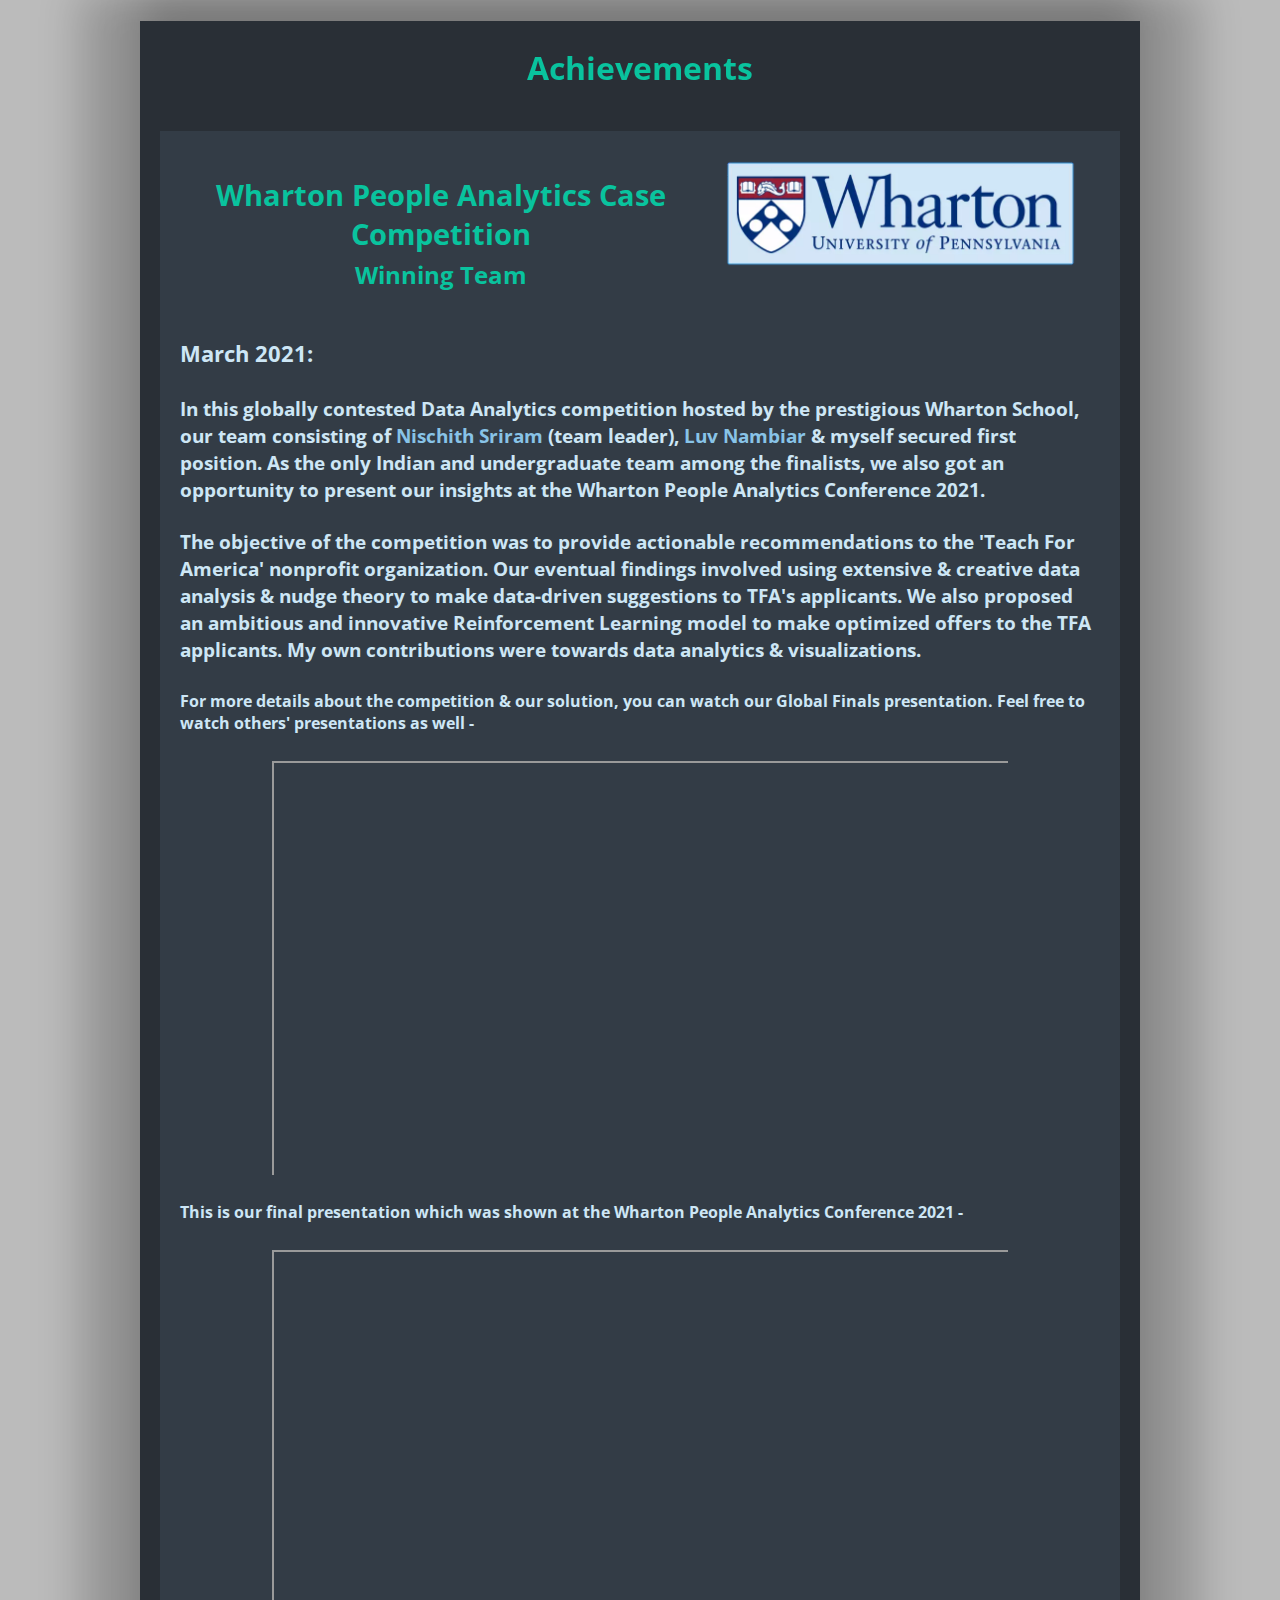
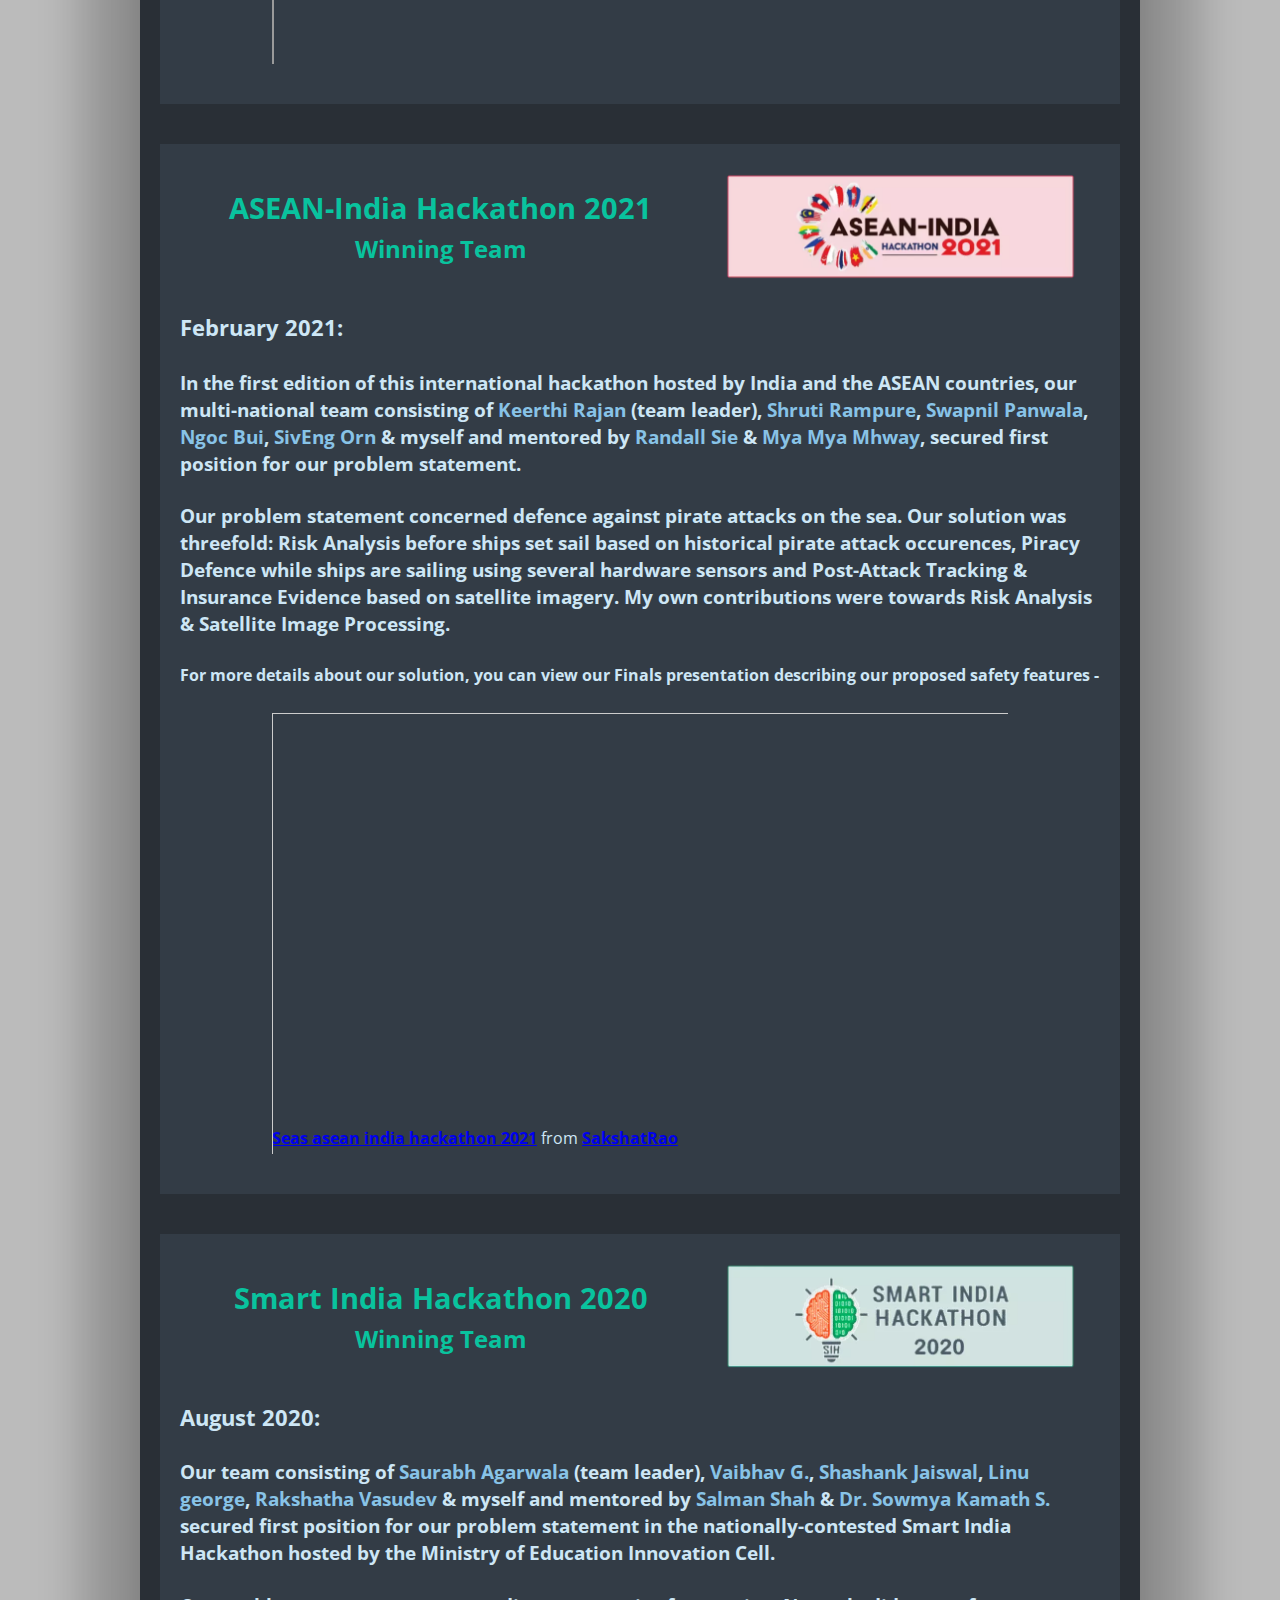
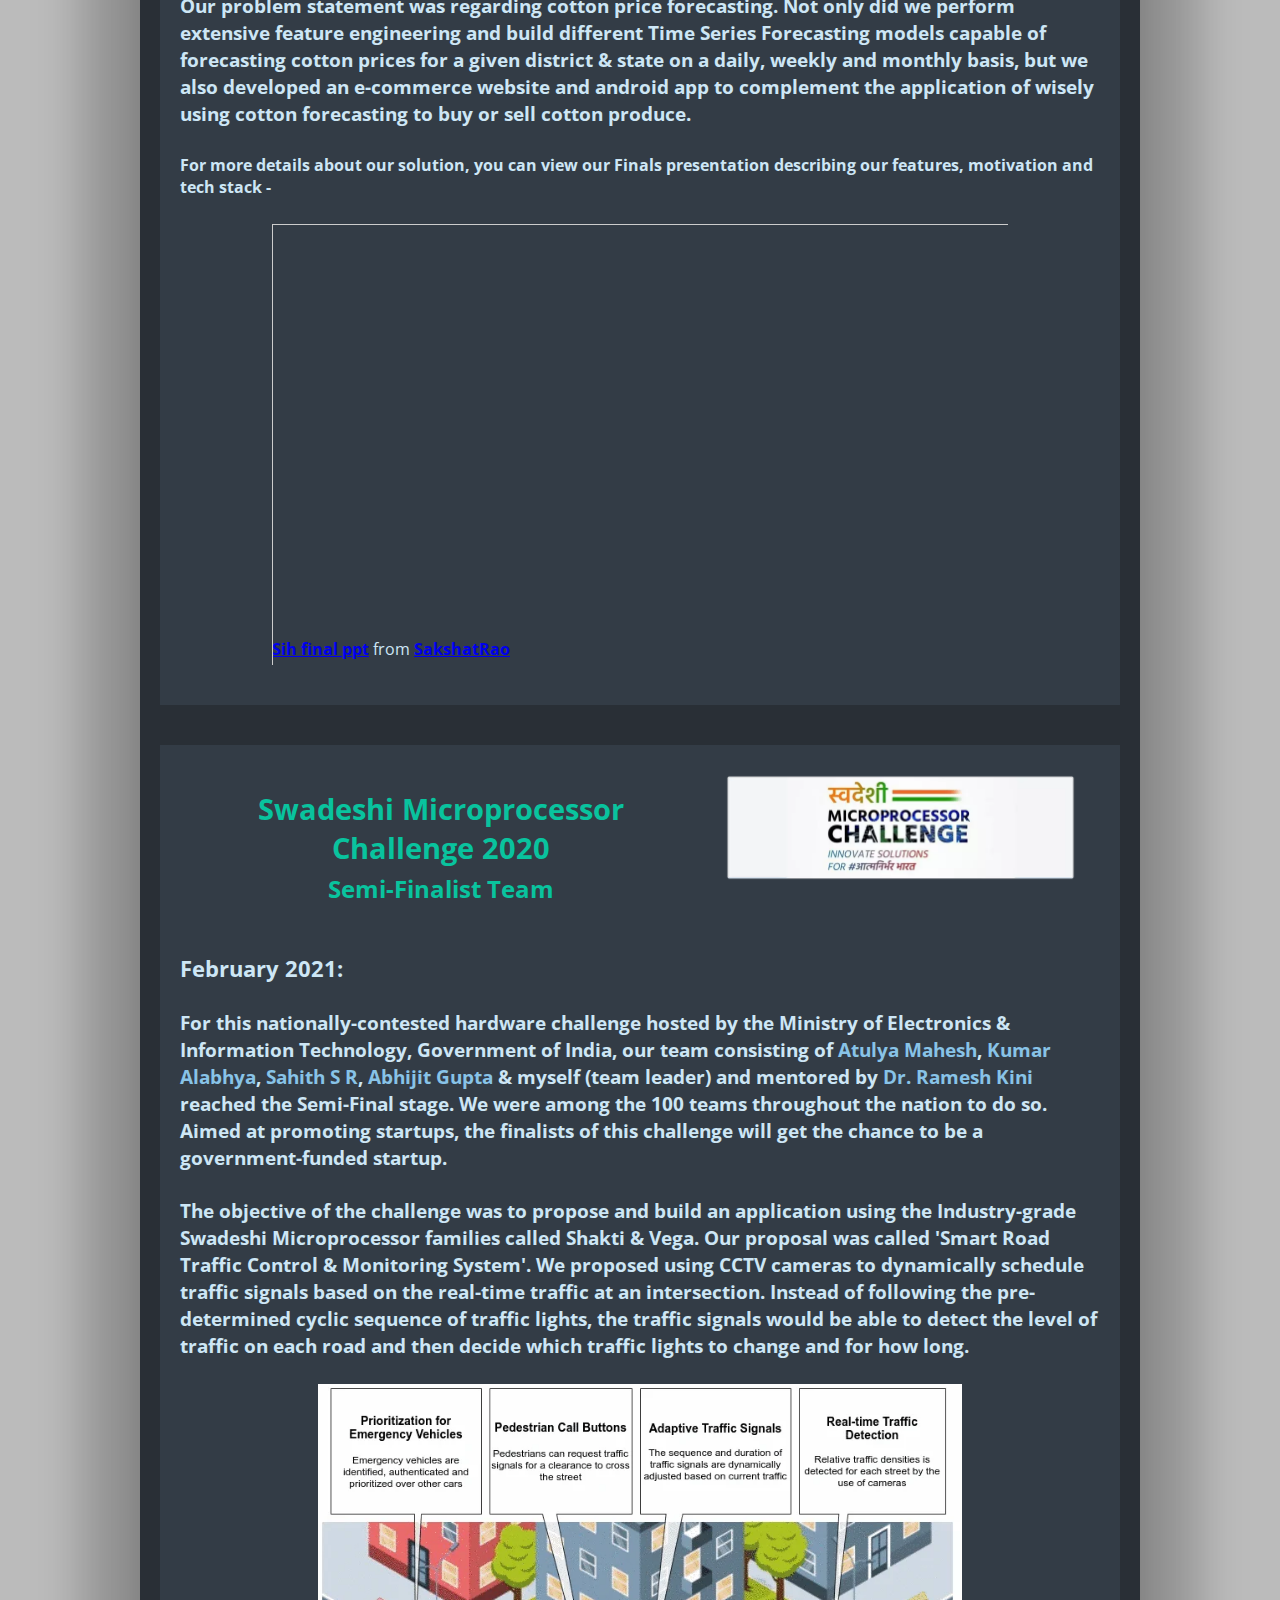
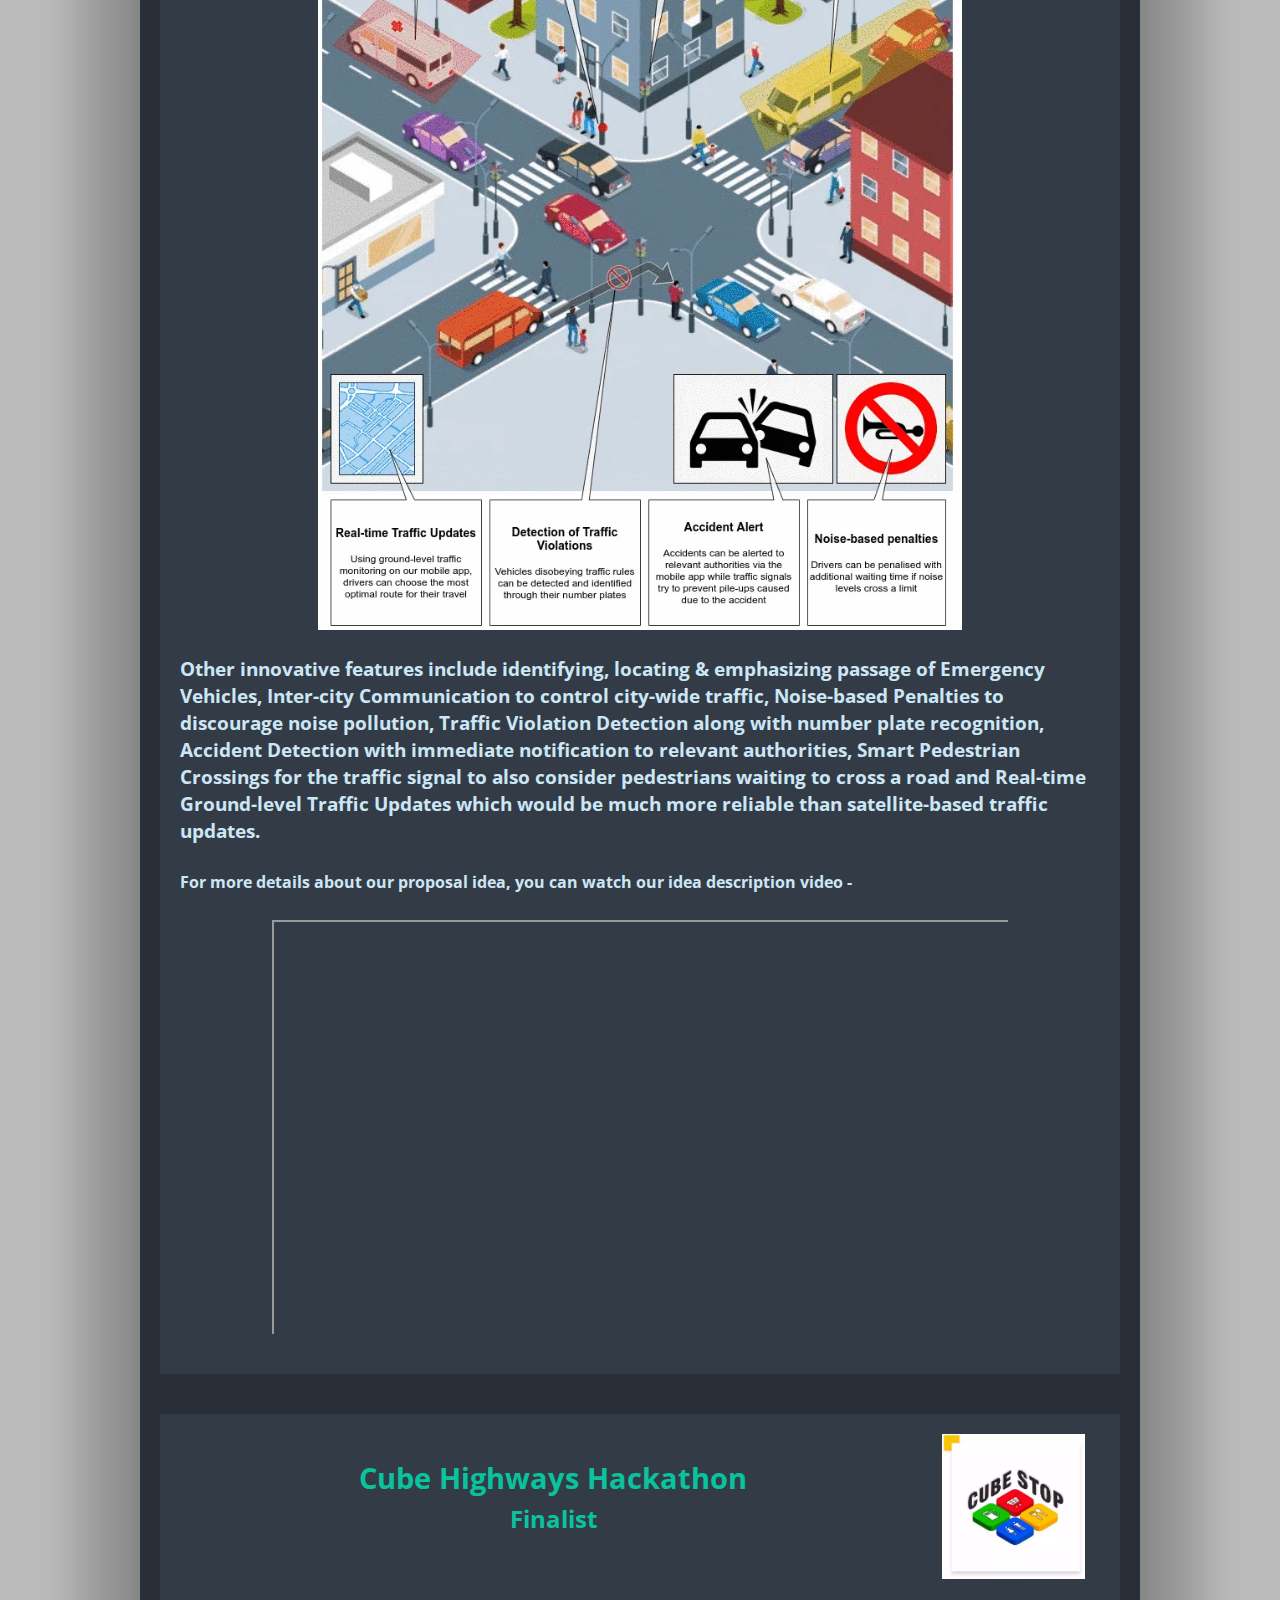
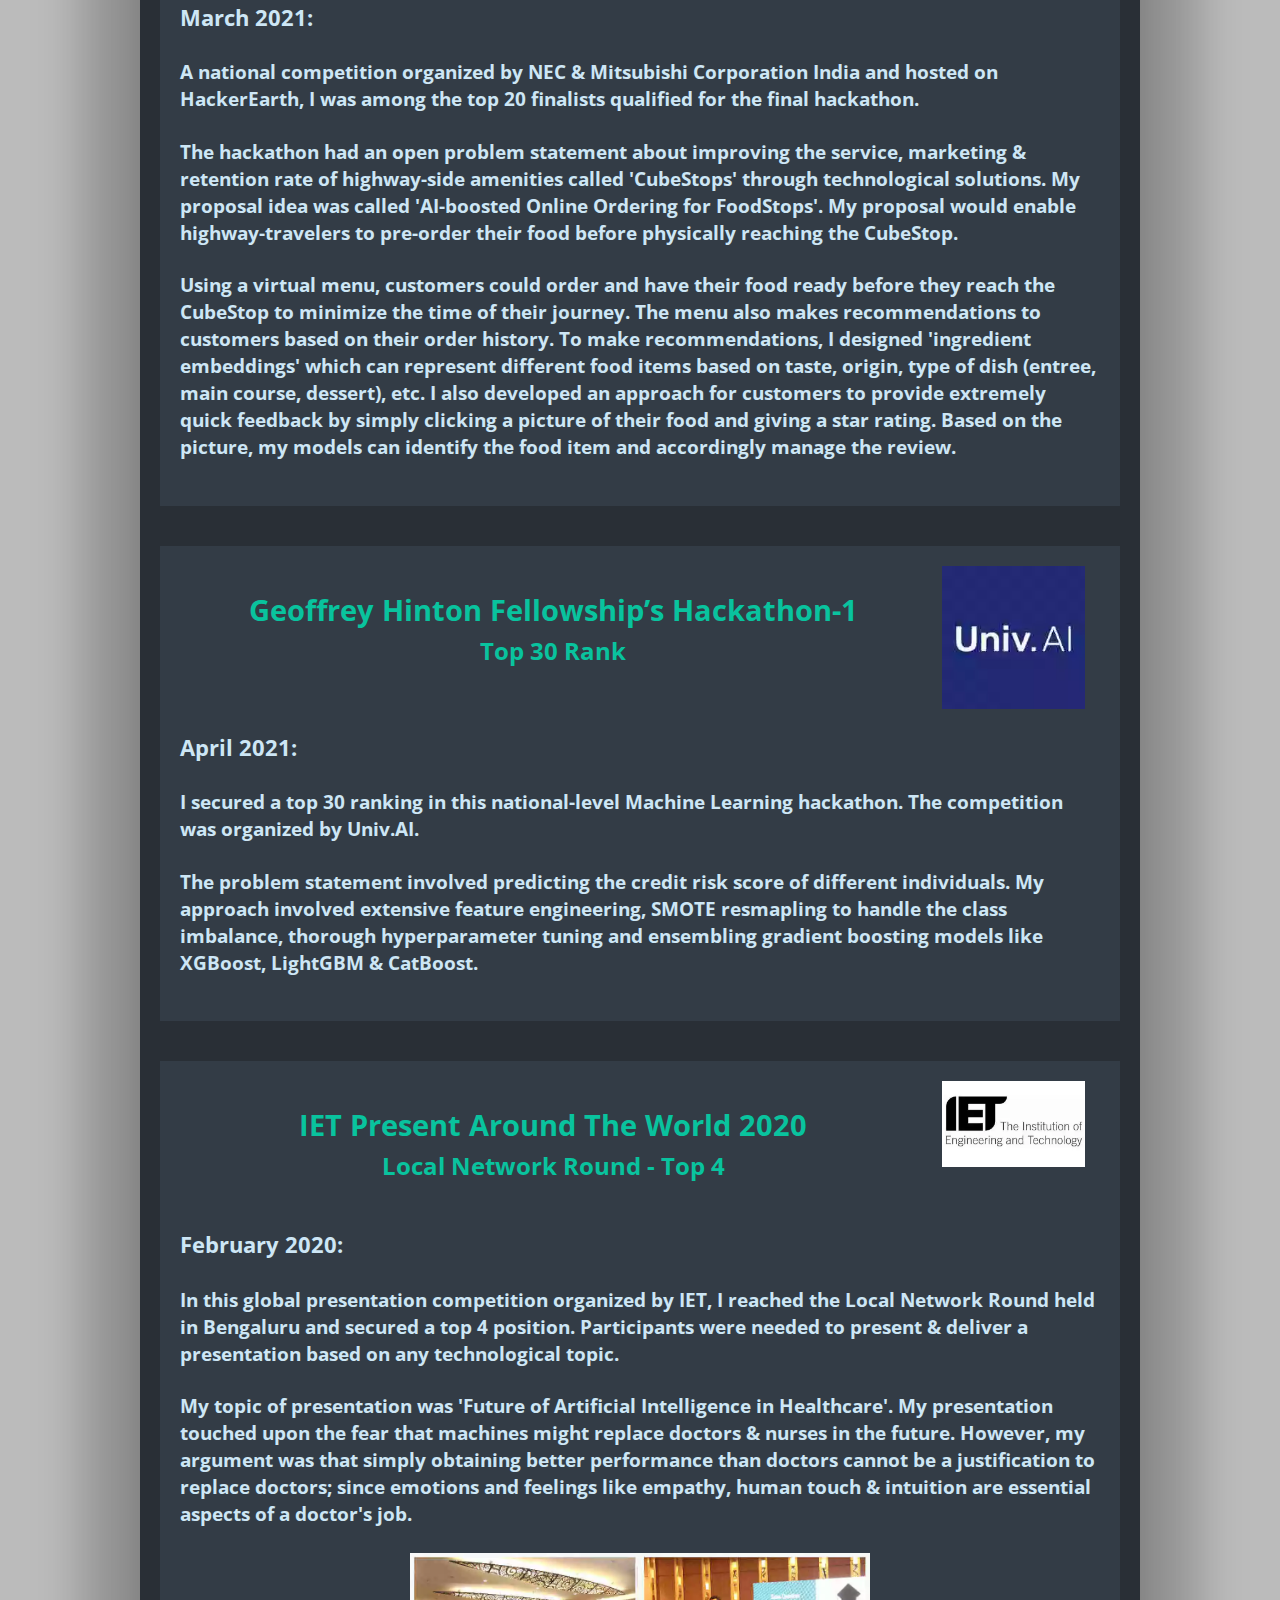
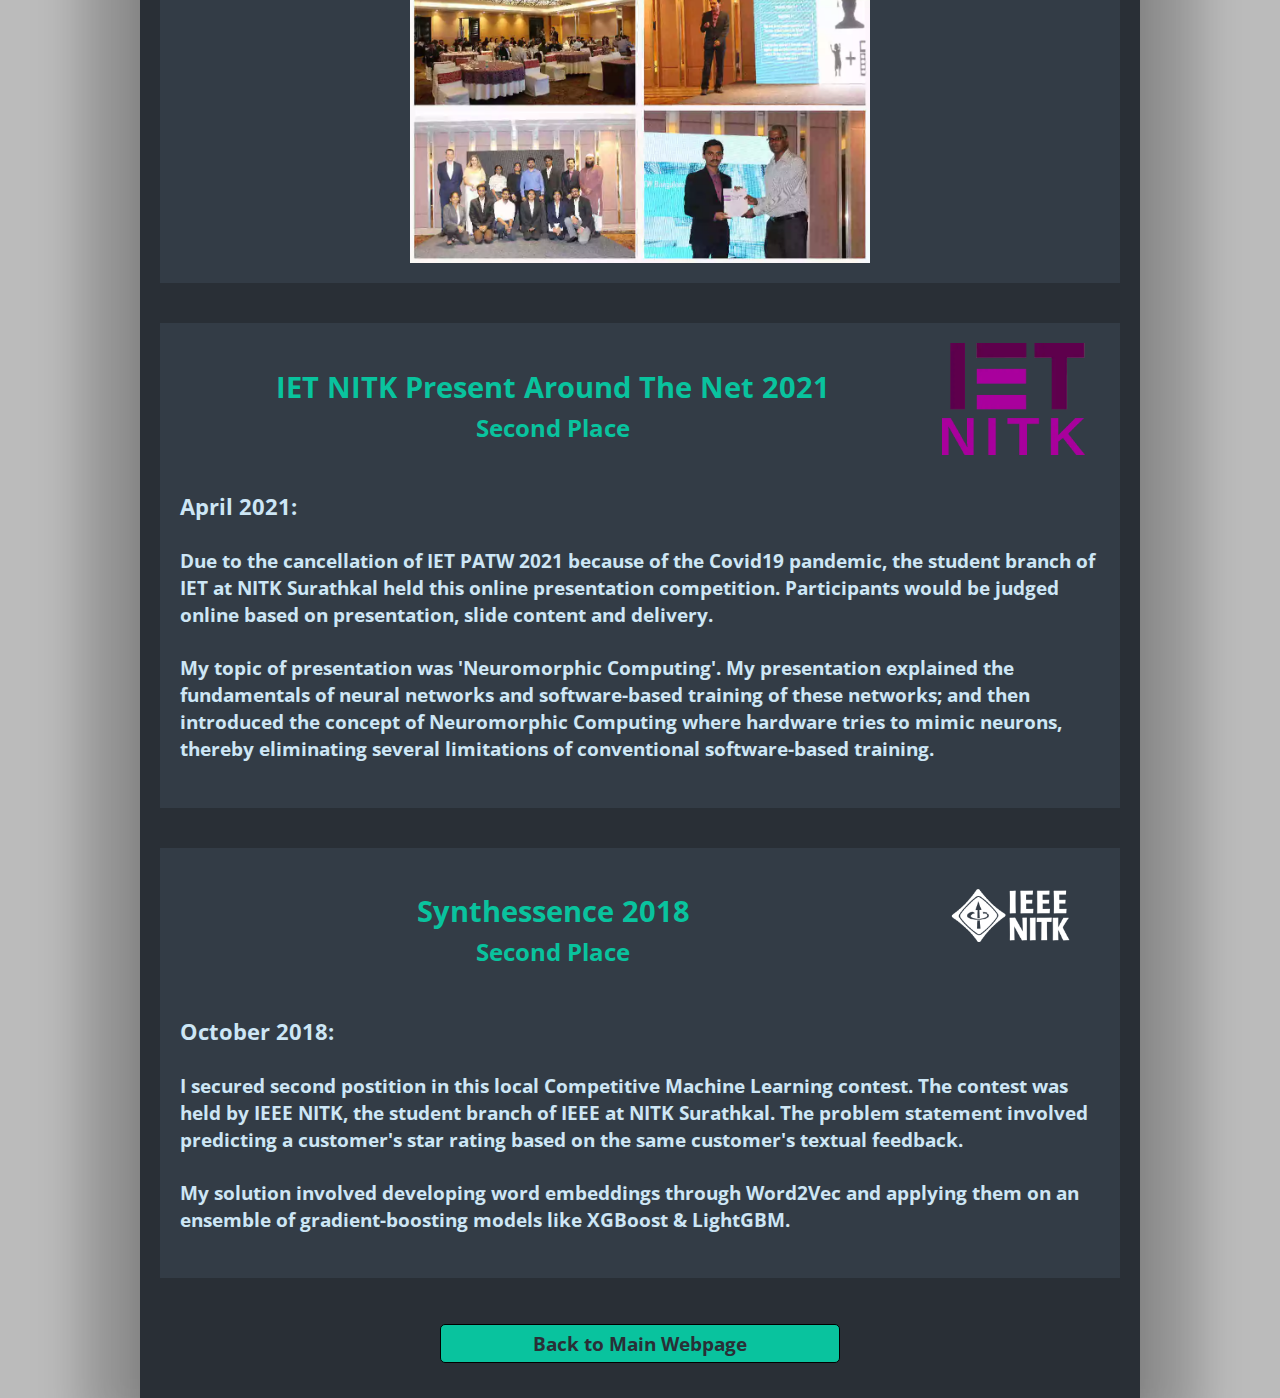
==== achievements.html @ 1be4107a "Finalized extra pages content" ====
<!DOCTYPE html>
<html lang="en">
<head>
    <title>Sakshat Rao - Achievements</title>
    <meta name='description' content="Know more about Sakshat Rao's cherished achievements in international & national level competitions & hackathons.">
    <meta name='keywords' content="Sakshat Rao, Sakshat, Rao, NITK Surathkal, NVIDIA, portfolio, competition, hackathon">
    <meta name="author" content="Sakshat Rao">
    <meta name="viewport" content="width=device-width, initial-scale=1.0">
    <meta charset="UTF-8">
    <meta http-equiv="X-UA-Compatible" content="IE=edge">

    <script async src="https://www.googletagmanager.com/gtag/js?id=G-HYM0Z66DQF"></script>
    <script>
        window.dataLayer = window.dataLayer || [];
        function gtag(){dataLayer.push(arguments);}
        gtag('js', new Date());
        gtag('config', 'G-HYM0Z66DQF');
    </script>

    <link rel="stylesheet" type="text/css" href="../CSS/styles.css">
    <link rel="stylesheet" type="text/css" href="../CSS/page.css">

    <!-- Adding website logo -->
    <link rel="shortcut icon" type="image/x-icon" href="https://sakshatrao.github.io/favicon.ico">
    <link rel="apple-touch-icon" sizes="180x180" href="https://sakshatrao.github.io/favicon.ico">
</head>
<body>
    <main>
        <h1 class='page_title rainbow'>Achievements</h1>
        <div class='blocks'>
            <div class='block'>
                <div class="mainblock">
                    <div class="block_side">
                        <h2>Wharton People Analytics Case Competition<br><small>Winning Team</small></h2>
                    </div>
                    <div class="block_side" style="flex: 0.75;">
                        <div class='block_img'>
                            <img src="../Images/Achievements/wharton.webp" alt="Wharton People Analytics Case Competition">
                        </div>
                    </div>
                </div>
                <div class="subblock">
                    <h3>March 2021:</h3>
                    <h4>In this globally contested Data Analytics competition hosted by the prestigious Wharton School, our team consisting of <a class='linkedin_link' target="_blank" rel="noopener noreferrer" href="https://in.linkedin.com/in/nishchith-sriram">Nischith Sriram</a> (team leader), <a class='linkedin_link' target="_blank" rel="noopener noreferrer" href="https://in.linkedin.com/in/luv-nambiar-2755a1189">Luv Nambiar</a> & myself secured first position. As the only Indian and undergraduate team among the finalists, we also got an opportunity to present our insights at the Wharton People Analytics Conference 2021.</h4>
                    <h4>The objective of the competition was to provide actionable recommendations to the 'Teach For America' nonprofit organization. Our eventual findings involved using extensive & creative data analysis & nudge theory to make data-driven suggestions to TFA's applicants. We also proposed an ambitious and innovative Reinforcement Learning model to make optimized offers to the TFA applicants. My own contributions were towards data analytics & visualizations.</h4>
                    <h5>For more details about the competition & our solution, you can watch our Global Finals presentation. Feel free to watch others' presentations as well -</h5>
                    <div class='block_frame'>
                        <div class='block_frame_window'>
                            <iframe class='responsive-iframe video' src="https://www.youtube.com/embed/kGjOKEOrfig?start=1153"></iframe> 
                        </div>
                    </div>
                    <h5>This is our final presentation which was shown at the Wharton People Analytics Conference 2021 -</h5>
                    <div class='block_frame'>
                        <div class='block_frame_window'>
                            <iframe class='responsive-iframe video' src="https://www.youtube.com/embed/zcZ6XvGnbms"></iframe> 
                        </div>
                    </div>
                </div>
            </div>
            <div class='block'>
                <div class="mainblock">
                    <div class="block_side">
                        <h2>ASEAN-India Hackathon 2021<br><small>Winning Team</small></h2>
                    </div>
                    <div class="block_side" style="flex: 0.75;">
                        <div class='block_img'>
                            <img src="../Images/Achievements/asean_india.webp" alt="ASEAN-India Hackathon">
                        </div>
                    </div>
                </div>
                <div class="subblock">
                    <h3>February 2021:</h3>
                    <h4>In the first edition of this international hackathon hosted by India and the ASEAN countries, our multi-national team consisting of <a class='linkedin_link' target="_blank" rel="noopener noreferrer" href="https://www.linkedin.com/in/kmkrofficial/">Keerthi Rajan</a> (team leader), <a class='linkedin_link' target="_blank" rel="noopener noreferrer" href="https://in.linkedin.com/in/shruti-rampure-26b579170">Shruti Rampure</a>, <a class='linkedin_link' target="_blank" rel="noopener noreferrer" href="https://in.linkedin.com/in/swa123">Swapnil Panwala</a>, <a class='linkedin_link' target="_blank" rel="noopener noreferrer" href="https://www.linkedin.com/in/ngocjr7/">Ngoc Bui</a>, <a class='linkedin_link' target="_blank" rel="noopener noreferrer" href="https://www.linkedin.com/in/siveng-orn/">SivEng Orn</a> & myself and mentored by <a class='linkedin_link' target="_blank" rel="noopener noreferrer" href="https://sg.linkedin.com/in/randallsie">Randall Sie</a> & <a class='linkedin_link' target="_blank" rel="noopener noreferrer" href="https://mm.linkedin.com/in/mya-mya-mhway-71a677179">Mya Mya Mhway</a>, secured first position for our problem statement.</h4>
                    <h4>Our problem statement concerned defence against pirate attacks on the sea. Our solution was threefold: Risk Analysis before ships set sail based on historical pirate attack occurences, Piracy Defence while ships are sailing using several hardware sensors and Post-Attack Tracking & Insurance Evidence based on satellite imagery. My own contributions were towards Risk Analysis & Satellite Image Processing.</h4>
                    <h5>For more details about our solution, you can view our Finals presentation describing our proposed safety features -</h3>
                    <div class='block_frame'>
                        <div class='block_frame_window'>
                            <iframe class='responsive-iframe' src="https://www.slideshare.net/slideshow/embed_code/key/39QVwO5UZuYnDj" width="427" height="356" frameborder="0" marginwidth="0" marginheight="0" scrolling="no" style="border:1px solid #CCC; border-width:1px; margin-bottom:5px; max-width: 100%;" allowfullscreen> </iframe> <div style="margin-bottom:5px"> <strong> <a href="https://www.slideshare.net/secret/39QVwO5UZuYnDj" title="Seas asean india hackathon 2021" target="_blank">Seas asean india hackathon 2021</a> </strong> from <strong><a href="https://www.slideshare.net/SakshatRao" target="_blank">SakshatRao</a></strong> </div>
                        </div>
                    </div>
                </div>
            </div>
            <div class='block'>
                <div class="mainblock">
                    <div class="block_side">
                        <h2>Smart India Hackathon 2020<br><small>Winning Team</small></h2>
                    </div>
                    <div class="block_side" style="flex: 0.75;">
                        <div class='block_img'>
                            <img src="../Images/Achievements/sih.webp" alt="Smart India Hackathon">
                        </div>
                    </div>
                </div>
                <div class="subblock">
                    <h3>August 2020:</h3>
                    <h4>Our team consisting of <a class='linkedin_link' target="_blank" rel="noopener noreferrer" href="https://www.linkedin.com/in/saurabh-agarwala/">Saurabh Agarwala</a> (team leader), <a class='linkedin_link' target="_blank" rel="noopener noreferrer" href="https://www.linkedin.com/in/gvaibhav1734/">Vaibhav G.</a>, <a class='linkedin_link' target="_blank" rel="noopener noreferrer" href="https://www.linkedin.com/in/shashank-jaiswal-b2a01a173/">Shashank Jaiswal</a>, <a class='linkedin_link' target="_blank" rel="noopener noreferrer" href="https://www.linkedin.com/in/linu-george-537157174/">Linu george</a>, <a class='linkedin_link' target="_blank" rel="noopener noreferrer" href="https://www.linkedin.com/in/rakshatha-vasudev/">Rakshatha Vasudev</a> & myself and mentored by <a class='linkedin_link' target="_blank" rel="noopener noreferrer" href="https://in.linkedin.com/in/sbshah97">Salman Shah</a> & <a class='linkedin_link' target="_blank" rel="noopener noreferrer" href="https://www.linkedin.com/in/sowmya-kamath-s/">Dr. Sowmya Kamath S.</a> secured first position for our problem statement in the nationally-contested Smart India Hackathon hosted by the Ministry of Education Innovation Cell.</h4>
                    <h4>Our problem statement was regarding cotton price forecasting. Not only did we perform extensive feature engineering and build different Time Series Forecasting models capable of forecasting cotton prices for a given district & state on a daily, weekly and monthly basis, but we also developed an e-commerce website and android app to complement the application of wisely using cotton forecasting to buy or sell cotton produce.</h4>
                    <h5>For more details about our solution, you can view our Finals presentation describing our features, motivation and tech stack -</h5>
                    <div class='block_frame'>
                        <div class='block_frame_window'>
                            <iframe class='responsive-iframe' src="https://www.slideshare.net/slideshow/embed_code/key/xcMPrjlsHXMbp" width="427" height="356" frameborder="0" marginwidth="0" marginheight="0" scrolling="no" style="border:1px solid #CCC; border-width:1px; margin-bottom:5px; max-width: 100%;" allowfullscreen> </iframe> <div style="margin-bottom:5px"> <strong> <a href="https://www.slideshare.net/secret/xcMPrjlsHXMbp" title="Sih final ppt" target="_blank">Sih final ppt</a> </strong> from <strong><a href="https://www.slideshare.net/SakshatRao" target="_blank">SakshatRao</a></strong> </div>
                        </div>
                    </div>
                </div>
            </div>
            <div class='block'>
                <div class="mainblock">
                    <div class="block_side">
                        <h2>Swadeshi Microprocessor Challenge 2020<br><small>Semi-Finalist Team</small></h2>
                    </div>
                    <div class="block_side" style="flex: 0.75;">
                        <div class='block_img'>
                            <img src="../Images/Achievements/swadeshi_uP.webp" alt="Swadeshi Microprocessor Challenge">
                        </div>
                    </div>
                </div>
                <div class="subblock">
                    <h3>February 2021:</h3>
                    <h4>For this nationally-contested hardware challenge hosted by the Ministry of Electronics & Information Technology, Government of India, our team consisting of <a class='linkedin_link' target="_blank" rel="noopener noreferrer" href="https://www.linkedin.com/in/atulya-mahesh/">Atulya Mahesh</a>, <a class='linkedin_link' target="_blank" rel="noopener noreferrer" href="https://www.linkedin.com/in/kumar-alabhya-4411b1173/">Kumar Alabhya</a>, <a class='linkedin_link' target="_blank" rel="noopener noreferrer" href="https://www.linkedin.com/in/sahith-s-r/">Sahith S R</a>, <a class='linkedin_link' target="_blank" rel="noopener noreferrer" href="https://www.linkedin.com/in/abhijit-gupta-b87552170/">Abhijit Gupta</a> & myself (team leader) and mentored by <a class='linkedin_link' target="_blank" rel="noopener noreferrer" href="https://www.linkedin.com/in/ramesh-kini-a0b32583/">Dr. Ramesh Kini</a> reached the Semi-Final stage. We were among the 100 teams throughout the nation to do so. Aimed at promoting startups, the finalists of this challenge will get the chance to be a government-funded startup.</h4>
                    <h4>The objective of the challenge was to propose and build an application using the Industry-grade Swadeshi Microprocessor families called Shakti & Vega. Our proposal was called 'Smart Road Traffic Control & Monitoring System'. We proposed using CCTV cameras to dynamically schedule traffic signals based on the real-time traffic at an intersection. Instead of following the pre-determined cyclic sequence of traffic lights, the traffic signals would be able to detect the level of traffic on each road and then decide which traffic lights to change and for how long.</h4>
                    <div class='block_img' style="width: 70%; margin: 0 auto;">
                        <img src="../Images/Achievements/swadeshi_diagram.webp" alt="Smart Road Traffic Control & Monitoring System Overview">
                    </div>
                    <h4>Other innovative features include identifying, locating & emphasizing passage of Emergency Vehicles, Inter-city Communication to control city-wide traffic, Noise-based Penalties to discourage noise pollution, Traffic Violation Detection along with number plate recognition, Accident Detection with immediate notification to relevant authorities, Smart Pedestrian Crossings for the traffic signal to also consider pedestrians waiting to cross a road and Real-time Ground-level Traffic Updates which would be much more reliable than satellite-based traffic updates.</h4>
                    <h5>For more details about our proposal idea, you can watch our idea description video -</h5>
                    <div class='block_frame'>
                        <div class='block_frame_window'>
                            <iframe class='responsive-iframe video' src="https://www.youtube.com/embed/f_SxFl0m42Y"></iframe> 
                        </div>
                    </div>
                </div>
            </div>
            <div class='block'>
                <div class="mainblock">
                    <div class="block_side">
                        <h2>Cube Highways Hackathon<br><small>Finalist</small></h2>
                    </div>
                    <div class="block_side" style="flex: 0.2;">
                        <div class='block_img'>
                            <img src="../Images/Achievements/cubestop.webp" alt="CubeStop">
                        </div>
                    </div>
                </div>
                <div class="subblock">
                    <h3>March 2021:</h3>
                    <h4>A national competition organized by NEC & Mitsubishi Corporation India and hosted on HackerEarth, I was among the top 20 finalists qualified for the final hackathon.</h4>
                    <h4>The hackathon had an open problem statement about improving the service, marketing & retention rate of highway-side amenities called 'CubeStops' through technological solutions. My proposal idea was called 'AI-boosted Online Ordering for FoodStops'. My proposal would enable highway-travelers to pre-order their food before physically reaching the CubeStop.</h4>
                    <h4>Using a virtual menu, customers could order and have their food ready before they reach the CubeStop to minimize the time of their journey. The menu also makes recommendations to customers based on their order history. To make recommendations, I designed 'ingredient embeddings' which can represent different food items based on taste, origin, type of dish (entree, main course, dessert), etc. I also developed an approach for customers to provide extremely quick feedback by simply clicking a picture of their food and giving a star rating. Based on the picture, my models can identify the food item and accordingly manage the review.</h4>
                </div>
            </div>
            <div class='block'>
                <div class="mainblock">
                    <div class="block_side">
                        <h2>Geoffrey Hinton Fellowship’s Hackathon-1<br><small>Top 30 Rank</small></h2>
                    </div>
                    <div class="block_side" style="flex: 0.2;">
                        <div class='block_img'>
                            <img src="../Images/Achievements/univ_ai.webp" alt="Univ.AI">
                        </div>
                    </div>
                </div>
                <div class="subblock">
                    <h3>April 2021:</h3>
                    <h4>I secured a top 30 ranking in this national-level Machine Learning hackathon. The competition was organized by Univ.AI.</h4>
                    <h4>The problem statement involved predicting the credit risk score of different individuals. My approach involved extensive feature engineering, SMOTE resmapling to handle the class imbalance, thorough hyperparameter tuning and ensembling gradient boosting models like XGBoost, LightGBM & CatBoost.</h4>
                </div>
            </div>
            <div class='block'>
                <div class="mainblock">
                    <div class="block_side">
                        <h2>IET Present Around The World 2020<br><small>Local Network Round - Top 4</small></h2>
                    </div>
                    <div class="block_side" style="flex: 0.2;">
                        <div class='block_img'>
                            <img src="../Images/Achievements/iet.webp" alt="IET">
                        </div>
                    </div>
                </div>
                <div class="subblock">
                    <h3>February 2020:</h3>
                    <h4>In this global presentation competition organized by IET, I reached the Local Network Round held in Bengaluru and secured a top 4 position. Participants were needed to present & deliver a presentation based on any technological topic.</h4>
                    <h4>My topic of presentation was 'Future of Artificial Intelligence in Healthcare'. My presentation touched upon the fear that machines might replace doctors & nurses in the future. However, my argument was that simply obtaining better performance than doctors cannot be a justification to replace doctors; since emotions and feelings like empathy, human touch & intuition are essential aspects of a doctor's job.</h4>
                    <div class='block_img' style="width: 50%; margin: 0 auto;">
                        <img src="../Images/Achievements/iet_patw.webp" alt="IET PATW Pics">
                    </div>
                </div>
            </div>
            <div class='block'>
                <div class="mainblock">
                    <div class="block_side">
                        <h2>IET NITK Present Around The Net 2021<br><small>Second Place</small></h2>
                    </div>
                    <div class="block_side" style="flex: 0.2;">
                        <div class='block_img'>
                            <img src="../Images/Achievements/iet_nitk.webp" alt="IET NITK">
                        </div>
                    </div>
                </div>
                <div class="subblock">
                    <h3>April 2021:</h3>
                    <h4>Due to the cancellation of IET PATW 2021 because of the Covid19 pandemic, the student branch of IET at NITK Surathkal held this online presentation competition. Participants would be judged online based on presentation, slide content and delivery.</h4>
                    <h4>My topic of presentation was 'Neuromorphic Computing'. My presentation explained the fundamentals of neural networks and software-based training of these networks; and then introduced the concept of Neuromorphic Computing where hardware tries to mimic neurons, thereby eliminating several limitations of conventional software-based training.</h4>
                </div>
            </div>
            <div class='block'>
                <div class="mainblock">
                    <div class="block_side">
                        <h2>Synthessence 2018<br><small>Second Place</small></h2>
                    </div>
                    <div class="block_side" style="flex: 0.2;">
                        <div class='block_img'>
                            <img src="../Images/Achievements/ieee_nitk.webp" alt="IEEE NITK">
                        </div>
                    </div>
                </div>
                <div class="subblock">
                    <h3>October 2018:</h3>
                    <h4>I secured second postition in this local Competitive Machine Learning contest. The contest was held by IEEE NITK, the student branch of IEEE at NITK Surathkal. The problem statement involved predicting a customer's star rating based on the same customer's textual feedback.</h4>
                    <h4>My solution involved developing word embeddings through Word2Vec and applying them on an ensemble of gradient-boosting models like XGBoost & LightGBM.</h4>
                </div>
            </div>
        </div>
        <div class="go_back">
            <a href="../index.html#achievements"><h4>Back to Main Webpage</h4></a>
        </div>
    </main>
</body>
---- CSS/styles.css ----
@import url('https://fonts.googleapis.com/css2?family=Open+Sans:wght@300&display=swap');

:root {
    --complColor: #09C39E;
    --complLightColor: #0BEABD;
    --bgColor: #292f36;
    --textColor: #CDE6F5;
    --cardMediumColor: #8DA7BE30;
    --cardDarkColor: #99CBEB17;
    --buttonColor: #88C3E7;

    --fontFactor_Mobile: 0.7;
    --fontFactor_SmallMobile: 0.65;
    --fontFactor_RotTablet: 0.7;
    --fontFactor_Tablet: 0.75;
    --fontFactor_SmallDesktop: 0.8;
    --fontFactor_Desktop: 0.9;
    --fontFactor_RotMobile: 0.6;
}

/* Style is assumed for width<768 and height>768 */

a {
    -webkit-tap-highlight-color: transparent;
}

body {
    font-family: 'Open Sans', sans-serif;
    margin: 0;
    height: auto;
    background-color: var(--bgColor);
    color: var(--complColor);
}

main {
    max-width: 1200px;
    margin: 0 auto;
    background-color: var(--bgColor);
    box-shadow: 30px 0px 40px 30px rgba(0, 0, 0, 0.2),
    -30px 0px 40px 30px rgba(0, 0, 0, 0.2);
}

img {
    display: block;
}

.page {
    padding-top: 10vh;
    height: 90vh;
    width: 100%;
    display: flex;
    align-items: center;
    justify-content: center;
    flex-direction: column;
    text-align: center;
    flex: 1;
}

.page_content {
    display: flex;
    flex-direction: column;
    justify-content: center;
}

/* Reducing font sizes */
main h1 {
    font-size: calc(2.5rem * var(--fontFactor_Mobile));
}
main h2 {
    font-size: calc(2rem * var(--fontFactor_Mobile));
}
main h3 {
    font-size: calc(1.75rem * var(--fontFactor_Mobile));
}
main h4 {
    font-size: calc(1.5rem * var(--fontFactor_Mobile));
}
main h5 {
    font-size: calc(1.25rem * var(--fontFactor_Mobile));
}
main p {
    font-size: calc(1rem * var(--fontFactor_Mobile));
}

.page_content {
    width: 90%;
    height: 78vh;
}

.rainbow {
    background-image: -webkit-linear-gradient(-45deg, var(--complColor) 5%, var(--textColor) 10%, var(--complColor) 15%);
    color:transparent;
    -webkit-background-clip: text;
    background-clip: text;
    -webkit-animation: animatedBackground 55s linear infinite;
    animation: animatedBackground 55s linear infinite;
}

.know_more {
    display: none;
}

#projects_content .know_more, #achievements_content .know_more {
    right: 5%;
}

/* Animation rainbow background */
@-webkit-keyframes animatedBackground {
    0% { background-position: 0 }
    100% { background-position: 5000px }
}

@keyframes animatedBackground {
    0% { background-position: 0 }
    100% { background-position: 5000px }
}

/* Small Mobile */
@media screen and (max-width: 374px) and (min-height: 500px) {
    /* Reducing font sizes */
    main h1 {
        font-size: calc(2.5rem * var(--fontFactor_SmallMobile));
    }
    main h2 {
        font-size: calc(2rem * var(--fontFactor_SmallMobile));
    }
    main h3 {
        font-size: calc(1.75rem * var(--fontFactor_SmallMobile));
    }
    main h4 {
        font-size: calc(1.5rem * var(--fontFactor_SmallMobile));
    }
    main h5 {
        font-size: calc(1.25rem * var(--fontFactor_SmallMobile));
    }
    main p {
        font-size: calc(1rem * var(--fontFactor_SmallMobile));
    }

    .page_content {
        width: 90%;
        height: 78vh;
    }
}

/* Rotated Tablet */
@media screen and (min-width: 600px) and (max-width: 1199px) and (min-height: 500px) and (max-height: 899px) {
    /* Reducing font sizes */
    main h1 {
        font-size: calc(2.5rem * var(--fontFactor_RotTablet));
    }
    main h2 {
        font-size: calc(2.25rem * var(--fontFactor_RotTablet));
    }
    main h3 {
        font-size: calc(1.75rem * var(--fontFactor_RotTablet));
    }
    main h4 {
        font-size: calc(1.5rem * var(--fontFactor_RotTablet));
    }
    main h5 {
        font-size: calc(1.25rem * var(--fontFactor_RotTablet));
    }
    main p {
        font-size: calc(1rem * var(--fontFactor_RotTablet));
    }

    .rainbow {
        -webkit-animation: animatedBackground 30s linear infinite;
        animation: animatedBackground 30s linear infinite;
    }
}

/* Tablet */
@media screen and (min-width: 600px) and (max-width: 1199px) and (min-height: 900px) {
    /* Reducing font sizes */
    main h1 {
        font-size: calc(2.5rem * var(--fontFactor_Tablet));
    }
    main h2 {
        font-size: calc(2.25rem * var(--fontFactor_Tablet));
    }
    main h3 {
        font-size: calc(1.75rem * var(--fontFactor_Tablet));
    }
    main h4 {
        font-size: calc(1.5rem * var(--fontFactor_Tablet));
    }
    main h5 {
        font-size: calc(1.25rem * var(--fontFactor_Tablet));
    }
    main p {
        font-size: calc(1rem * var(--fontFactor_Tablet));
    }

    .rainbow {
        -webkit-animation: animatedBackground 30s linear infinite;
        animation: animatedBackground 30s linear infinite;
    }
}

/* Small Desktop */
@media screen and (min-width:1200px) and (max-width:1899px) {
    /* Fitting pages to entire height */
    /* Removing padding at the top since no extra space is required at the bottom */
    .page {
        height: 100vh;
        padding-top: 0vh !important;
    }

    main {
        max-width: 1000px;
    }

    /* Reducing font sizes */
    main h1 {
        font-size: calc(2.5rem * var(--fontFactor_SmallDesktop));
    }
    main h2 {
        font-size: calc(2.25rem * var(--fontFactor_SmallDesktop));
    }
    main h3 {
        font-size: calc(1.75rem * var(--fontFactor_SmallDesktop));
    }
    main h4 {
        font-size: calc(1.5rem * var(--fontFactor_SmallDesktop));
    }
    main h5 {
        font-size: calc(1.25rem * var(--fontFactor_SmallDesktop));
    }
    main p {
        font-size: calc(1rem * var(--fontFactor_SmallDesktop));
    }

    body {
        background-color: #bbbbbb;
    }

    .rainbow {
        -webkit-animation: animatedBackground 30s linear infinite;
        animation: animatedBackground 30s linear infinite;
    }

    .know_more {
        display: flex;
        flex-direction: row;
        justify-content: flex-end;
        position: relative;
        right: 0px;
        margin-top: 10px;
    }

    .know_more a {
        width: 30px;
        height: 30px;
        text-decoration: none;
        color: var(--buttonColor);
        padding: 0;
        border: 2px solid var(--buttonColor);
        border-radius: 17px;
    }

    .know_more a p {
        margin: 0 auto;
        width: 100%;
        height: 100%;
        font-size: calc(1rem * var(--fontFactor_SmallDesktop) * 1.5);
        font-weight: bolder;
    }

    .tooltip {
        position: relative;
        display: inline-block;
        border-bottom: 1px dotted black;
    }
    
    .tooltip .tooltiptext {
        visibility: hidden;
        width: 120px;
        background-color: var(--buttonColor);
        color: var(--bgColor);
        text-align: center;
        border-radius: 6px;
        padding: 5px;
        position: absolute;
        z-index: 1;
        top: -5px;
        right: 125%;
    }
    
    .tooltip .tooltiptext::after {
        content: "";
        position: absolute;
        top: 50%;
        left: 100%;
        margin-top: -5px;
        border-width: 5px;
        border-style: solid;
        border-color: transparent transparent transparent var(--buttonColor);
    }
    .tooltip:hover .tooltiptext {
        visibility: visible;
    }
}

/* Desktop */
@media screen and (min-width:1900px) {
    /* Fitting pages to entire height */
    /* Removing padding at the top since no extra space is required at the bottom */
    .page {
        height: 100vh;
        padding-top: 0vh !important;
    }

    /* Reducing font sizes */
    main h1 {
        font-size: calc(2.5rem * var(--fontFactor_Desktop));
    }
    main h2 {
        font-size: calc(2.25rem * var(--fontFactor_Desktop));
    }
    main h3 {
        font-size: calc(1.75rem * var(--fontFactor_Desktop));
    }
    main h4 {
        font-size: calc(1.5rem * var(--fontFactor_Desktop));
    }
    main h5 {
        font-size: calc(1.25rem * var(--fontFactor_Desktop));
    }
    main p {
        font-size: calc(1rem * var(--fontFactor_Desktop));
    }

    body {
        background-color: #bbbbbb;
    }

    .rainbow {
        -webkit-animation: animatedBackground 30s linear infinite;
        animation: animatedBackground 30s linear infinite;
    }

    .know_more {
        display: flex;
        flex-direction: row;
        justify-content: flex-end;
        position: relative;
        right: 0px;
        margin-top: 10px;
    }

    .know_more a {
        width: 30px;
        height: 30px;
        text-decoration: none;
        /* background-color: var(--complColor); */
        color: var(--buttonColor);
        /* padding: 2px 5px; */
        padding: 0;
        border: 2px solid var(--buttonColor);
        border-radius: 17px;
    }

    .know_more a p {
        margin: 0 auto;
        width: 100%;
        height: 100%;
        font-size: calc(1rem * var(--fontFactor_Desktop) * 1.5);
        font-weight: bolder;
    }

    .tooltip {
        position: relative;
        display: inline-block;
        border-bottom: 1px dotted black;
    }
    
    .tooltip .tooltiptext {
        visibility: hidden;
        width: 120px;
        background-color: var(--buttonColor);
        /* border: 1px solid var(--complColor); */
        color: var(--bgColor);
        text-align: center;
        border-radius: 6px;
        padding: 5px;
        position: absolute;
        z-index: 1;
        top: -5px;
        right: 125%;
    }
    
    .tooltip .tooltiptext::after {
        content: "";
        position: absolute;
        top: 50%;
        left: 100%;
        margin-top: -5px;
        border-width: 5px;
        border-style: solid;
        border-color: transparent transparent transparent var(--buttonColor);
    }
    .tooltip:hover .tooltiptext {
        visibility: visible;
    }
}

/* Rotated mobile */
@media screen and (max-height: 499px) and (max-width: 1199px) {
    /* Reducing font sizes */
    main h1 {
        font-size: calc(2.5rem * var(--fontFactor_RotMobile));
    }
    main h2 {
        font-size: calc(2rem * var(--fontFactor_RotMobile));
    }
    main h3 {
        font-size: calc(1.75rem * var(--fontFactor_RotMobile));
    }
    main h4 {
        font-size: calc(1.5rem * var(--fontFactor_RotMobile));
    }
    main h5 {
        font-size: calc(1.25rem * var(--fontFactor_RotMobile));
    }
    main p {
        font-size: calc(1rem * var(--fontFactor_RotMobile));
    }

    .page {
        width: 100%;
        margin: auto;
    }

    .page_content {
        height: 73vh;
    }

    .rainbow {
        -webkit-animation: animatedBackground 45s linear infinite;
        animation: animatedBackground 45s linear infinite;
    }
}
---- CSS/page.css ----
.linkedin_link {
    color: var(--buttonColor);
    text-decoration: none;
}

.page_title {
    text-align: center;
    padding-top: 25px;
}

.blocks {
    display: flex;
    flex-direction: column;
    justify-content: flex-start;
    align-items: stretch;
    color: var(--textColor);
}

.blocks h2 {
    color: var(--complColor);
    text-align: center;
}

.block {
    display: flex;
    flex-direction: column;
    justify-content: flex-start;
    background-color: var(--cardDarkColor);
    margin: 20px;
    padding: 20px;
}

.mainblock {
    display: flex;
    flex-direction: column;
    justify-content: space-between;
    width: 100%;
}

.subblock {
    display: block;
}

.block_side {
    flex: 1;
    display: flex;
    flex-direction: column;
    justify-content: flex-start;
    margin: 0 15px;
}

.block_frame {
    padding: 0 10%;
    margin: 20px 0;
}

.block_frame_window {
    position: relative;
    overflow: hidden;
    width: 100%;
    padding-top: 56.25%; /* 16:9 Aspect Ratio (divide 9 by 16 = 0.5625) */
}

.responsive-iframe {
    position: absolute;
    top: 0;
    left: 0;
    bottom: 0;
    right: 0;
    width: 100%;
    height: 100%;
}

.block_img img {
    width: 100%;
    height: auto;
    margin: 0 auto;
}

.notebook {
    display: none;
}

.notebook_link {
    text-align: center;
    margin: 0 auto;
}

.notebook_link a {
    text-decoration: none;
    color: var(--buttonColor);
}

.skill_levels {
    display: inline;
}

.skill_level {
    display: flex;
    flex-direction: row;
    justify-content: flex-end;
    align-items: center;
}

.skill_level h5 {
    flex: 1;
    margin: 0;
    padding: 0;
}

.skill_level_circles {
    flex: 3;
    display: flex;
    flex-direction: row;
    justify-content: center;
    align-items: center;
}

.skill_level_circle {
    width: 10px;
    height: 10px;
    border: 1px solid black;
    border-radius: 5px;
}

.filled {
    background-color: var(--buttonColor);
}

.empty {
    background-color: transparent;
}

.tags {
    display: flex;
    flex-direction: row;
    flex-wrap: wrap;
    text-align: center;
}

.tags h5 {
    background-color: var(--buttonColor);
    color: var(--bgColor);
    margin: 3px 3px;
    padding: 3px 5px;
    border-radius: 5px;
    text-align: center;
}

.go_back {
    text-align: center;
    margin: 10px 0;
    padding-bottom: 10px;
    width: 40%;
    margin: 0 auto;
}

.go_back a {
    text-decoration: none;
}

.go_back a h4 {
    background-color: var(--complColor);
    color: var(--bgColor);
    padding: 5px;
    border: 1px solid black;
    border-radius: 5px;
}

/* Small Mobile */
@media screen and (max-width: 374px) and (min-height: 500px) {
}

/* Rotated Tablet */
@media screen and (min-width: 600px) and (max-width: 1199px) and (min-height: 500px) and (max-height: 899px) {
}

/* Tablet */
@media screen and (min-width: 600px) and (max-width: 1199px) and (min-height: 900px) {
}

/* Small Desktop */
@media screen and (min-width:1200px) and (max-width:1899px) {
    .mainblock {
        flex-direction: row;
    }

    .notebook {
        display: block;
    }
    
    .notebook_link {
        display: none;
    }

    .tags h5 {
        font-size: calc(1.25rem * var(--fontFactor_SmallDesktop) * 0.8) !important;
    }
}

/* Desktop */
@media screen and (min-width:1900px) {
    .mainblock {
        flex-direction: row;
    }

    .notebook {
        display: block;
    }
    
    .notebook_link {
        display: none;
    }

    .tags h5 {
        font-size: calc(1.25rem * var(--fontFactor_Desktop) * 0.8) !important;
    }
}

/* Rotated mobile */
@media screen and (max-height: 499px) and (max-width: 1199px) {
}
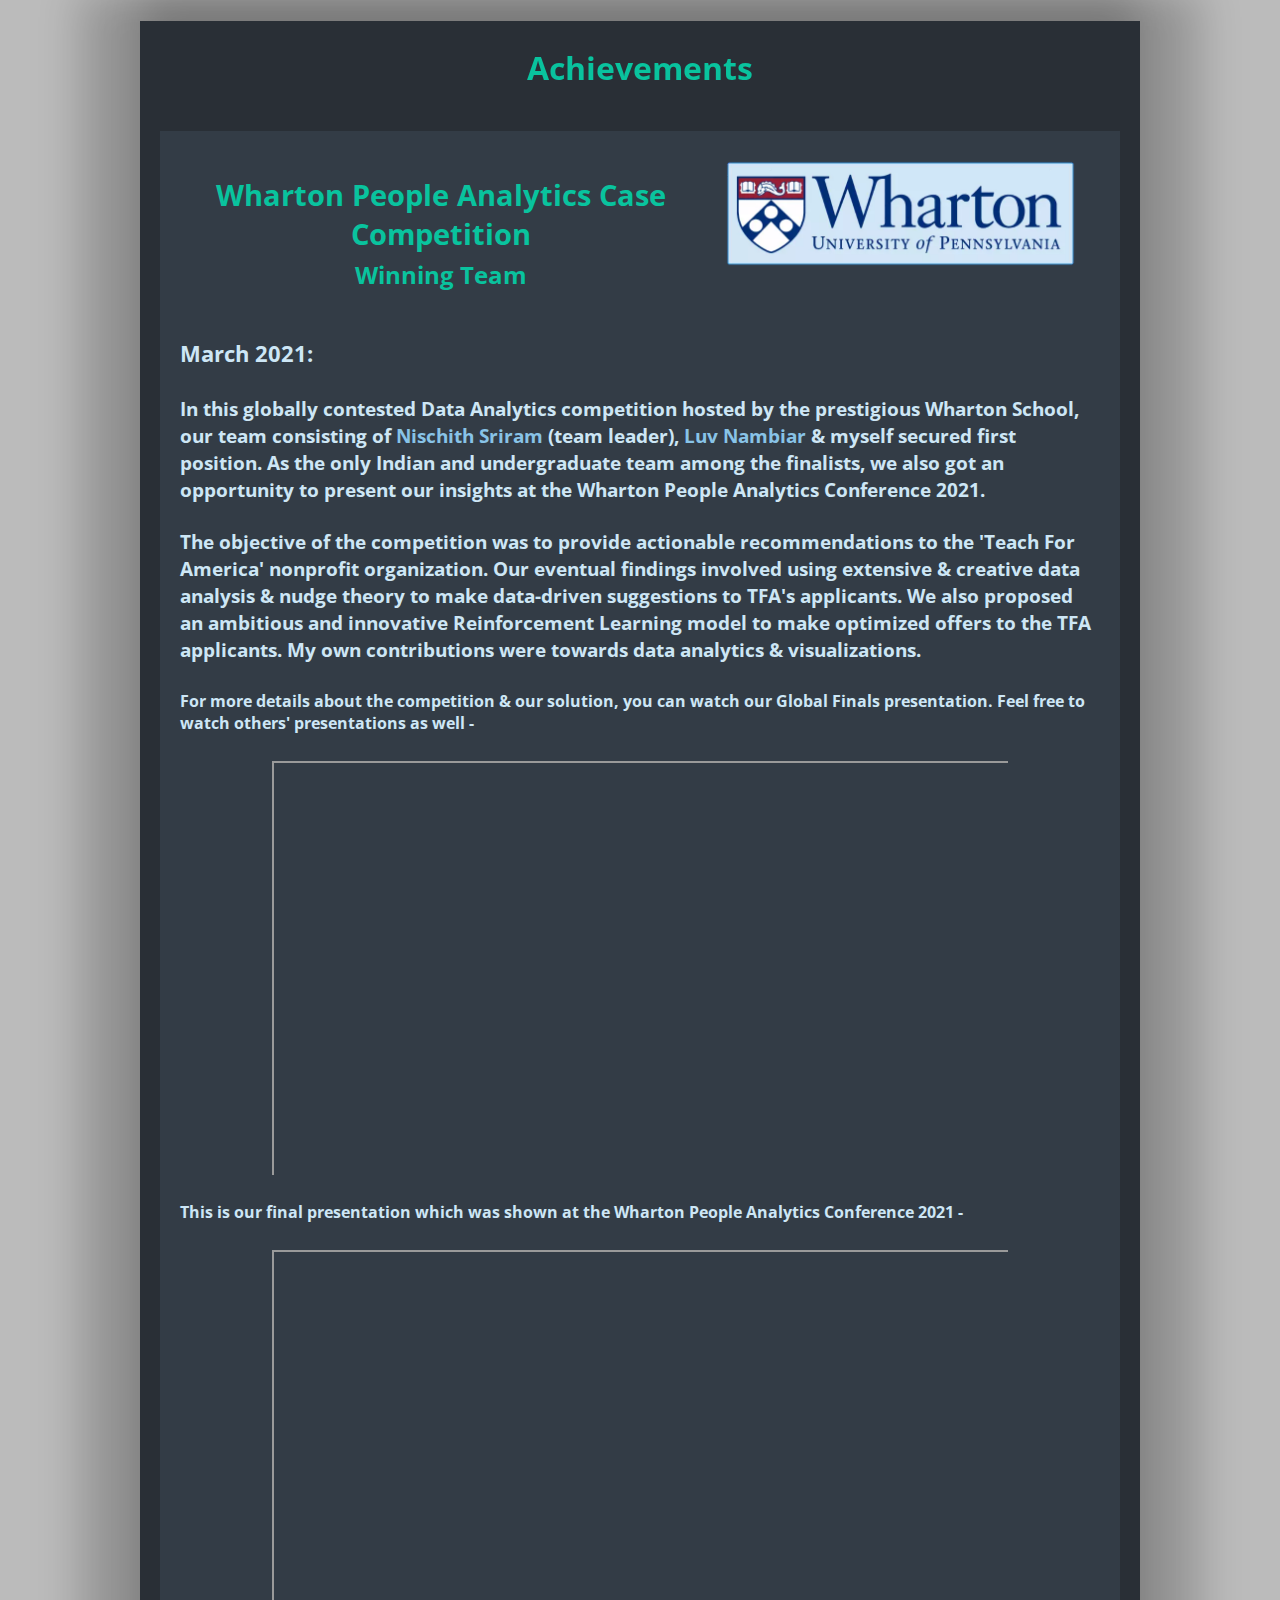
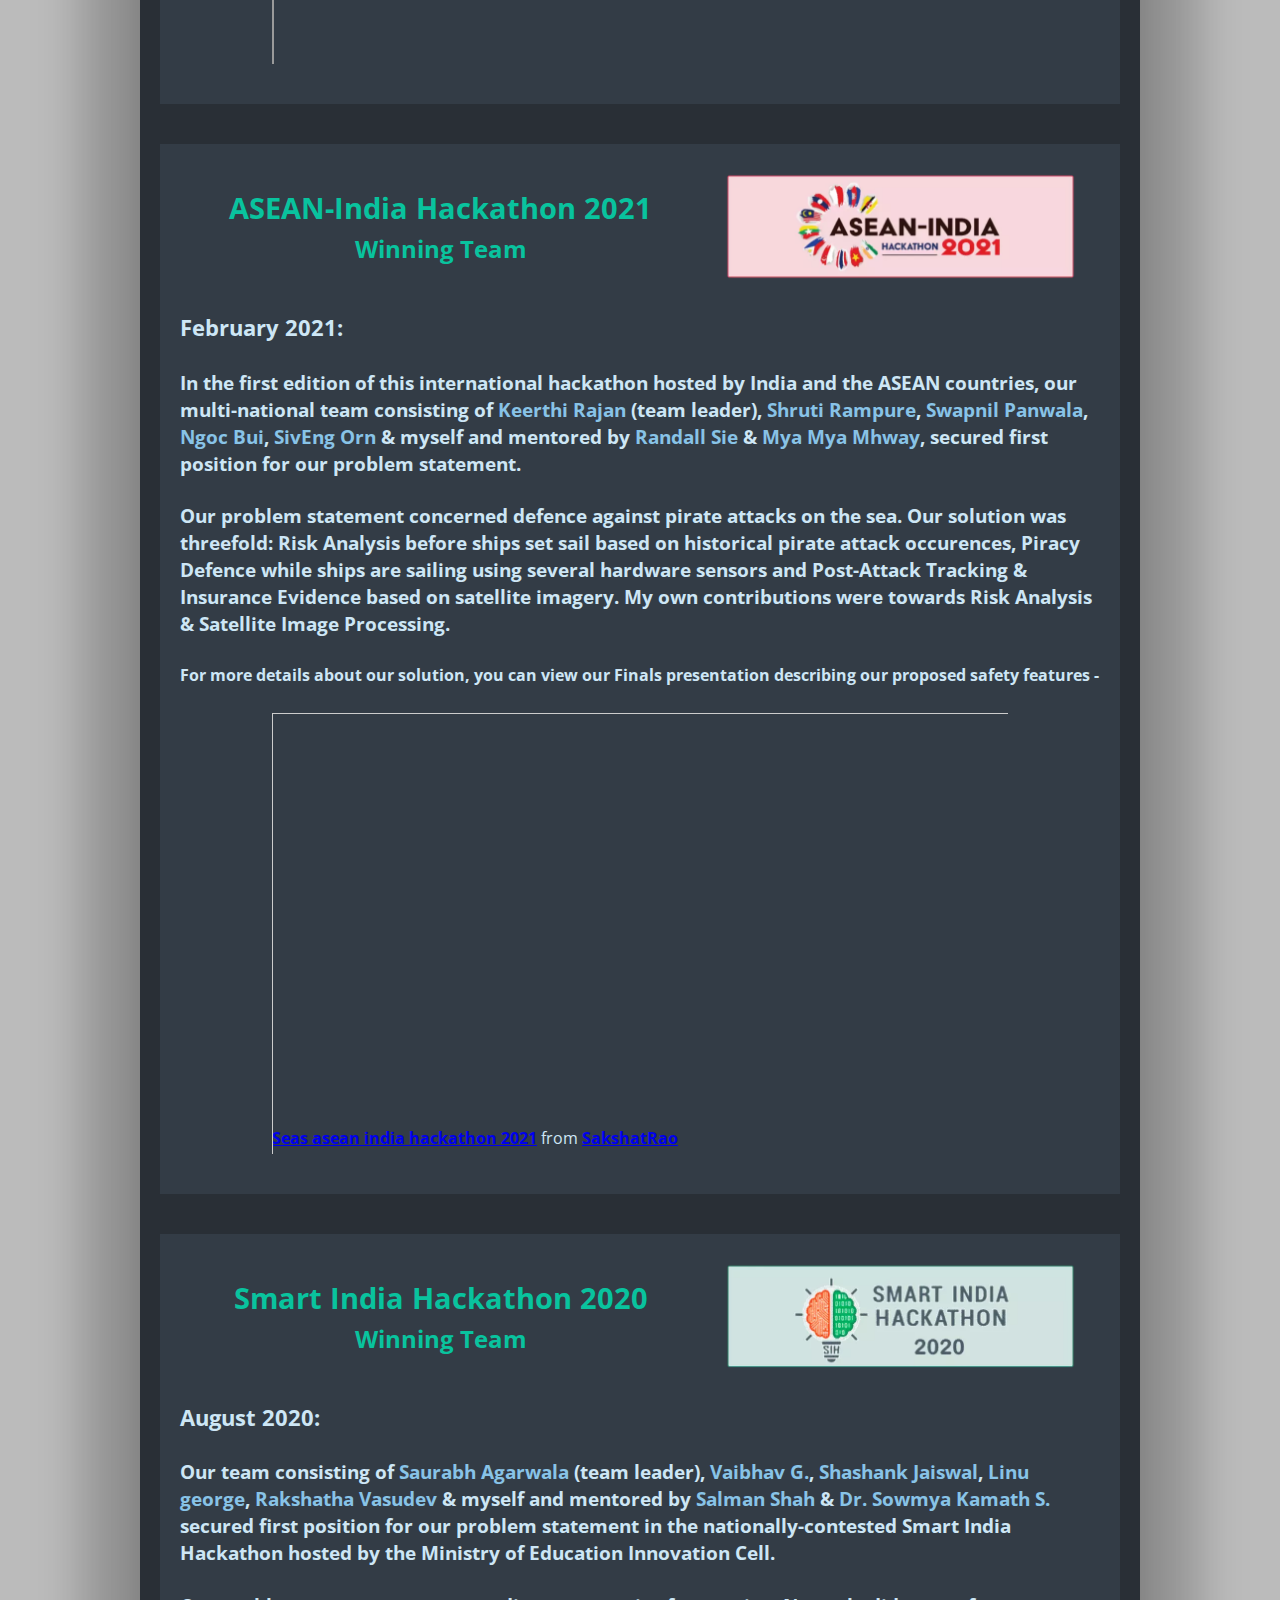
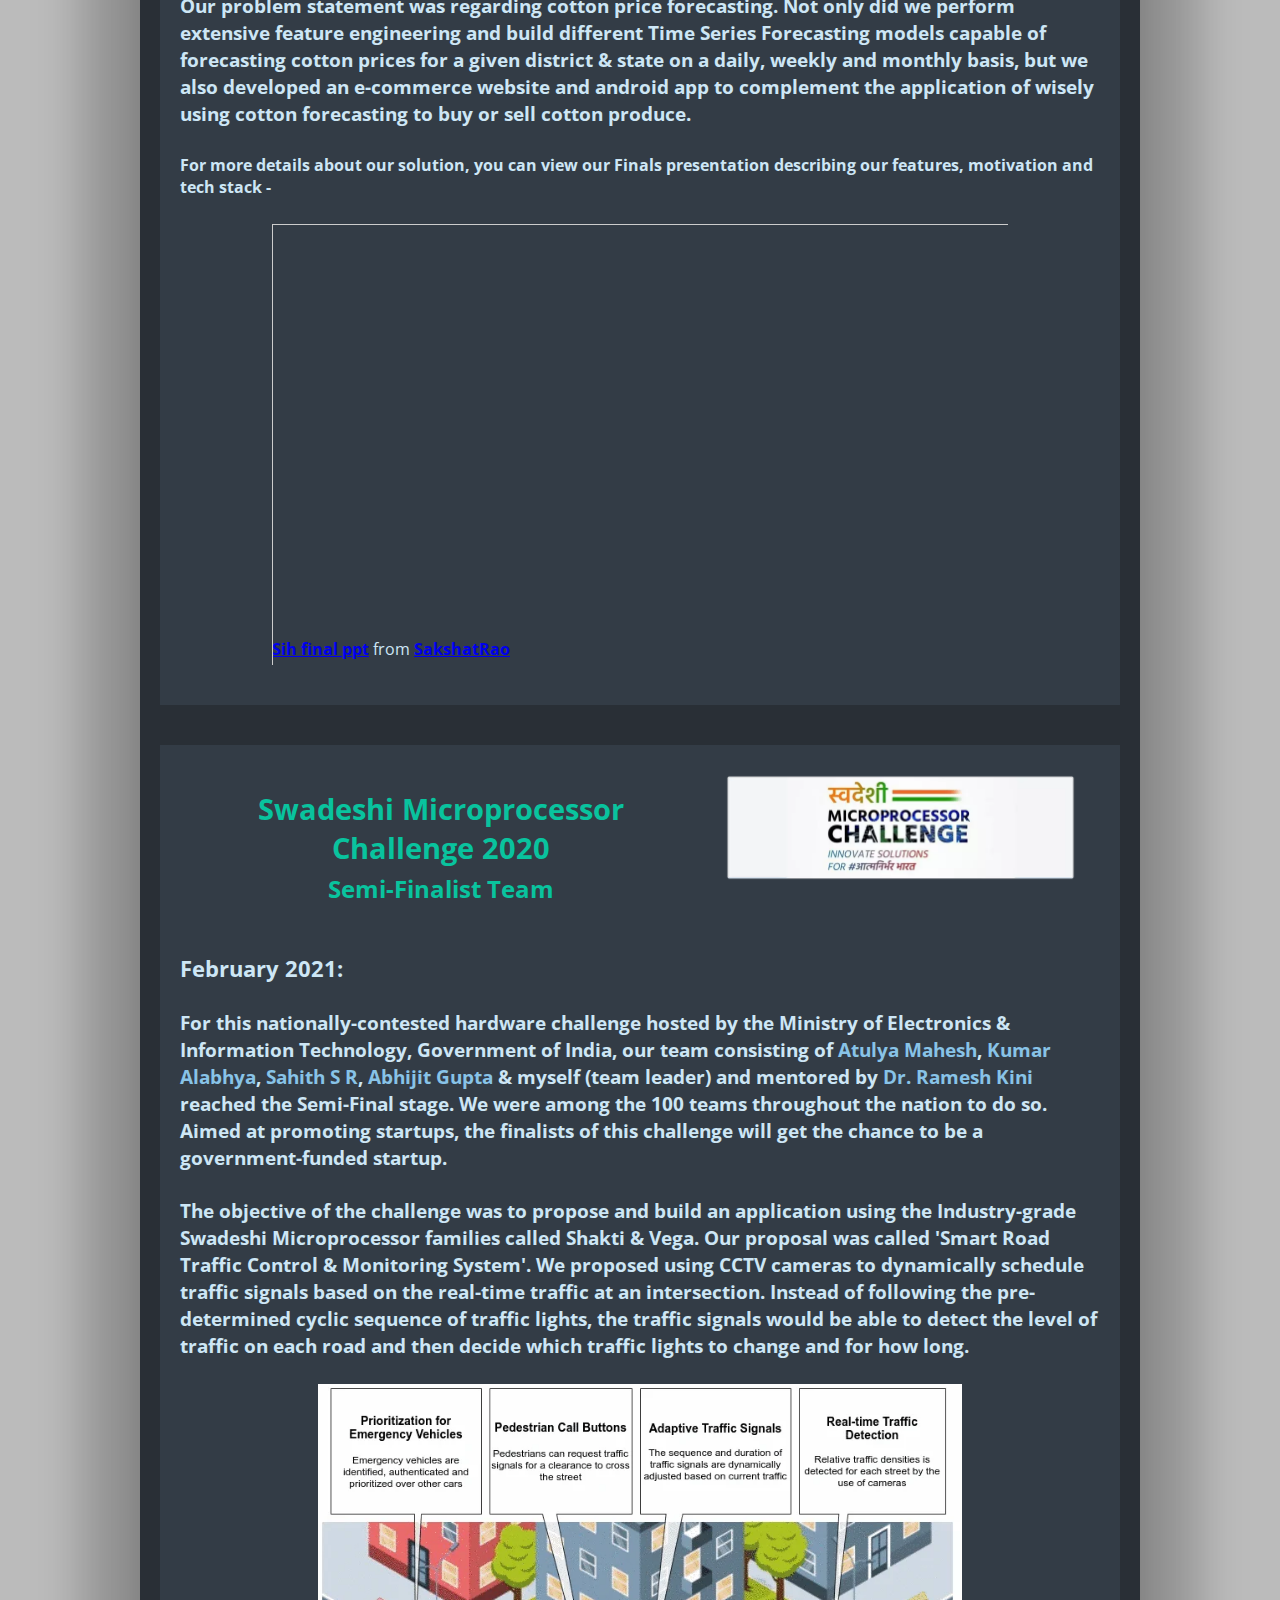
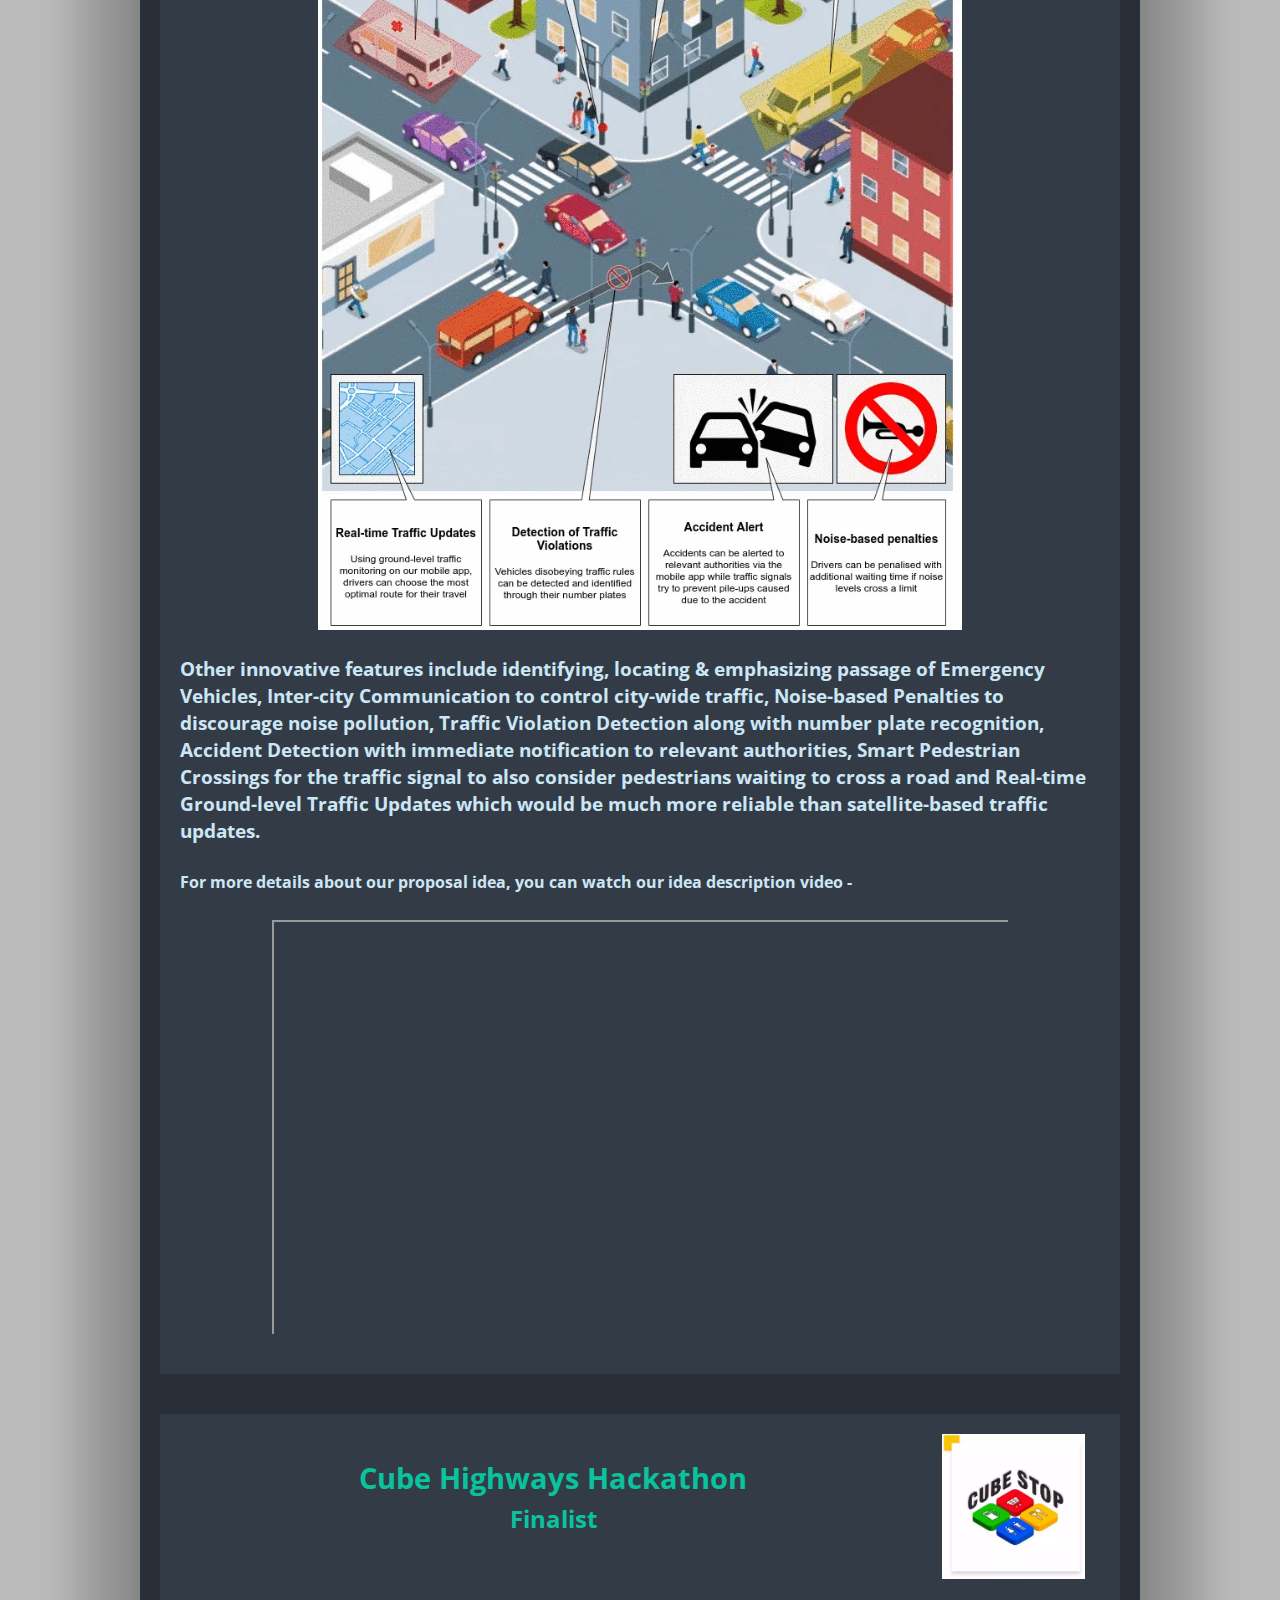
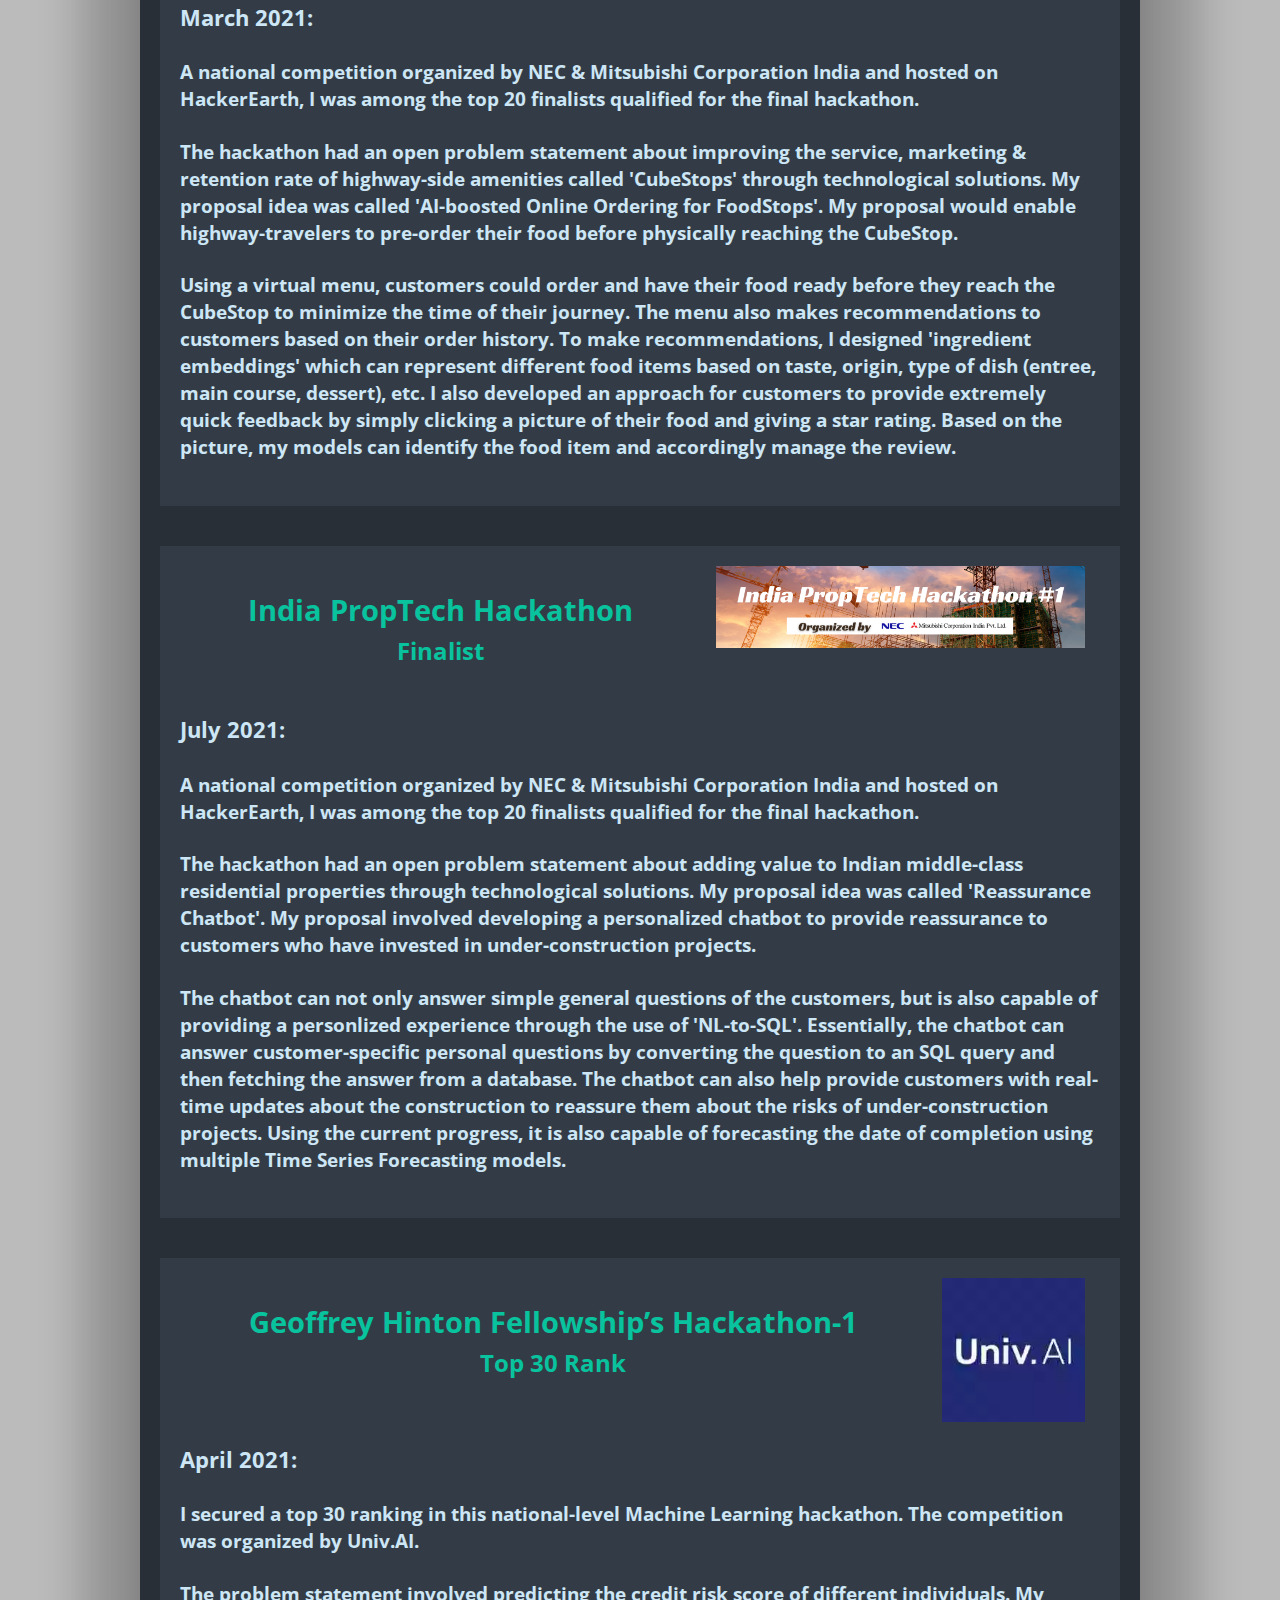
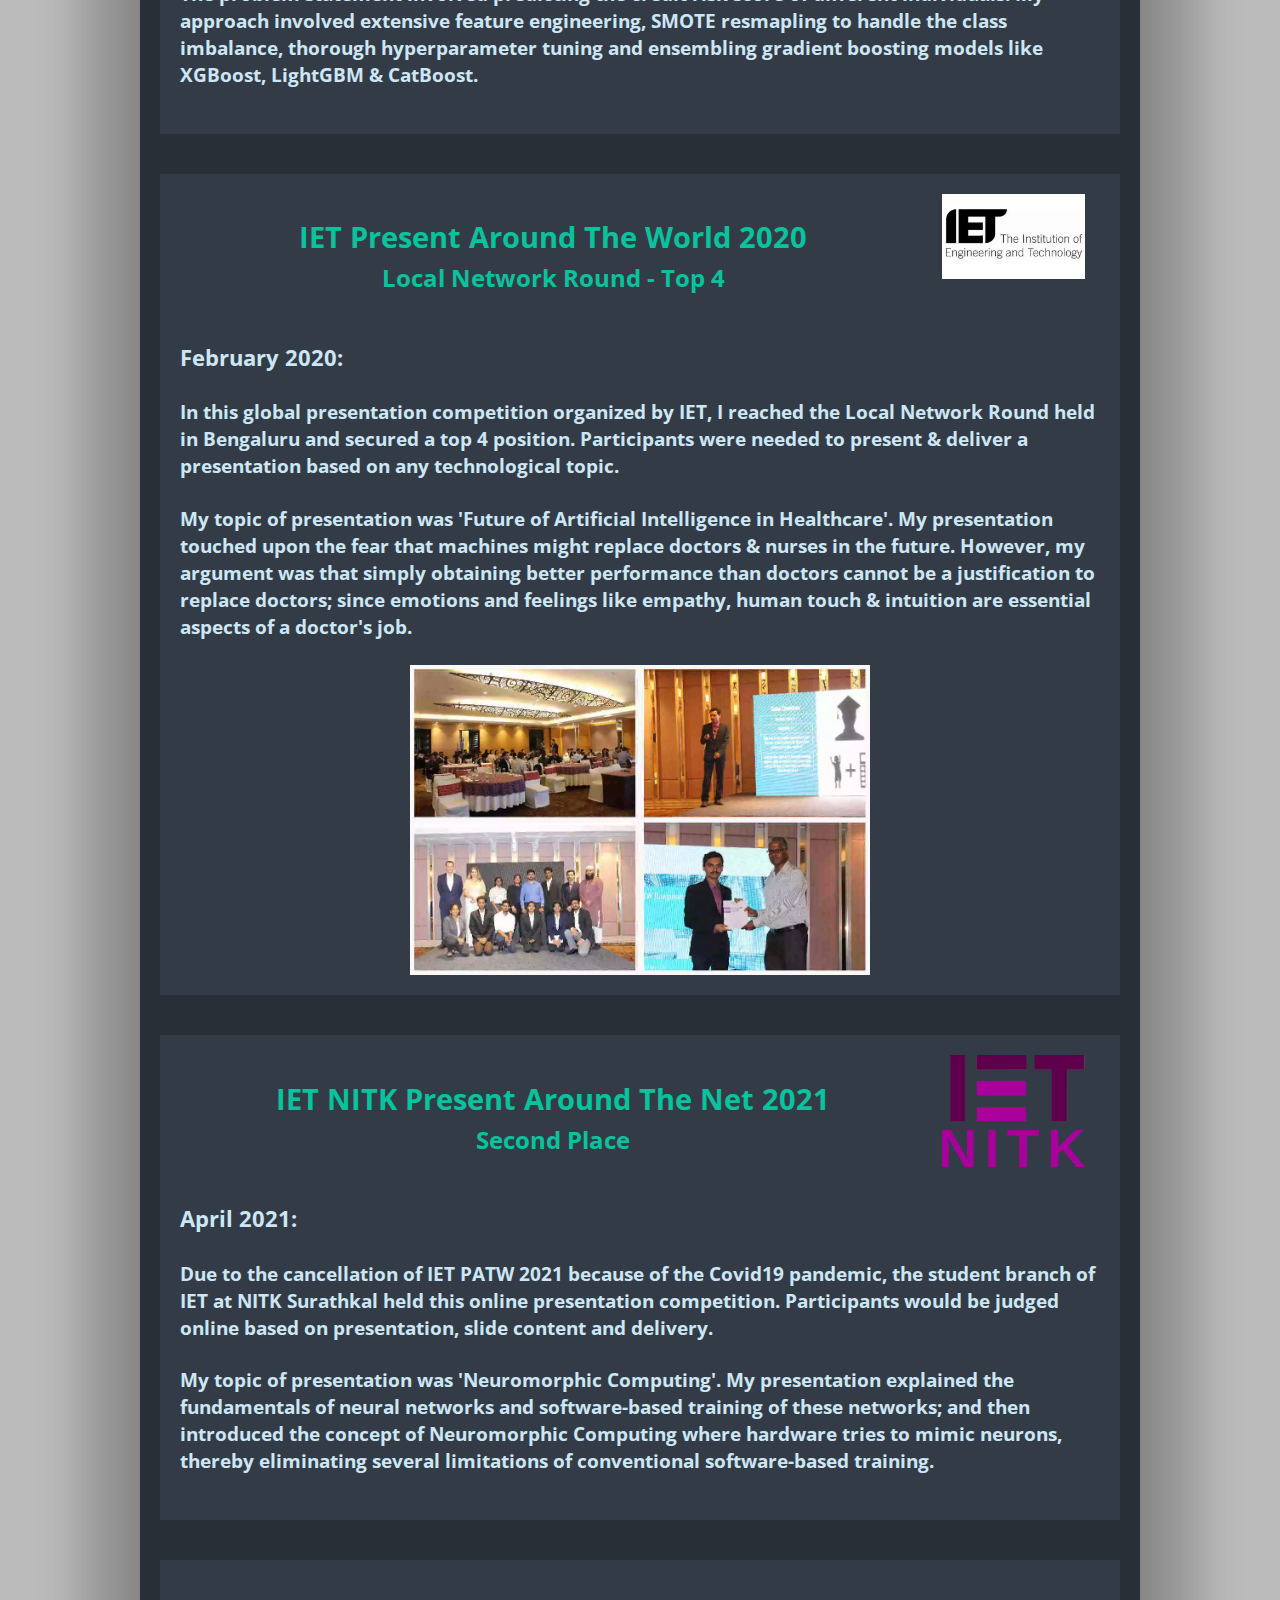
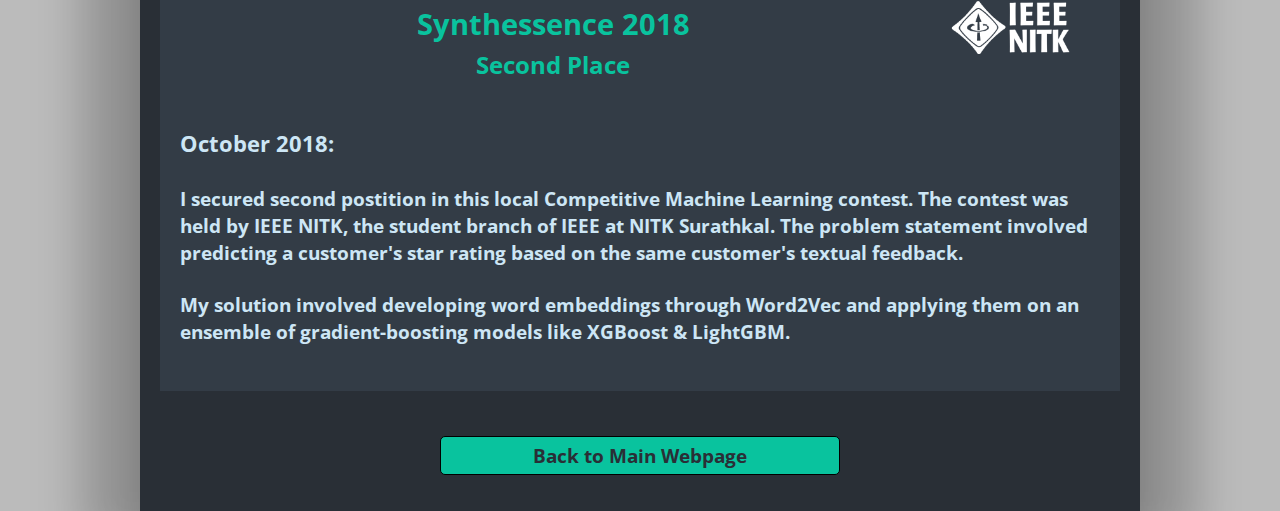
==== commit e5e84a41: "Added a couple of new projects" ====
--- a/achievements.html
+++ b/achievements.html
@@ -151,6 +151,24 @@
             <div class='block'>
                 <div class="mainblock">
                     <div class="block_side">
+                        <h2>India PropTech Hackathon<br><small>Finalist</small></h2>
+                    </div>
+                    <div class="block_side" style="flex: 0.75;">
+                        <div class='block_img'>
+                            <img src="../Images/Achievements/india_proptech_hackathon.png" alt="India PropTech Hackathon">
+                        </div>
+                    </div>
+                </div>
+                <div class="subblock">
+                    <h3>July 2021:</h3>
+                    <h4>A national competition organized by NEC & Mitsubishi Corporation India and hosted on HackerEarth, I was among the top 20 finalists qualified for the final hackathon.</h4>
+                    <h4>The hackathon had an open problem statement about adding value to Indian middle-class residential properties through technological solutions. My proposal idea was called 'Reassurance Chatbot'. My proposal involved developing a personalized chatbot to provide reassurance to customers who have invested in under-construction projects.</h4>
+                    <h4>The chatbot can not only answer simple general questions of the customers, but is also capable of providing a personlized experience through the use of 'NL-to-SQL'. Essentially, the chatbot can answer customer-specific personal questions by converting the question to an SQL query and then fetching the answer from a database. The chatbot can also help provide customers with real-time updates about the construction to reassure them about the risks of under-construction projects. Using the current progress, it is also capable of forecasting the date of completion using multiple Time Series Forecasting models.</h4>
+                </div>
+            </div>
+            <div class='block'>
+                <div class="mainblock">
+                    <div class="block_side">
                         <h2>Geoffrey Hinton Fellowship’s Hackathon-1<br><small>Top 30 Rank</small></h2>
                     </div>
                     <div class="block_side" style="flex: 0.2;">
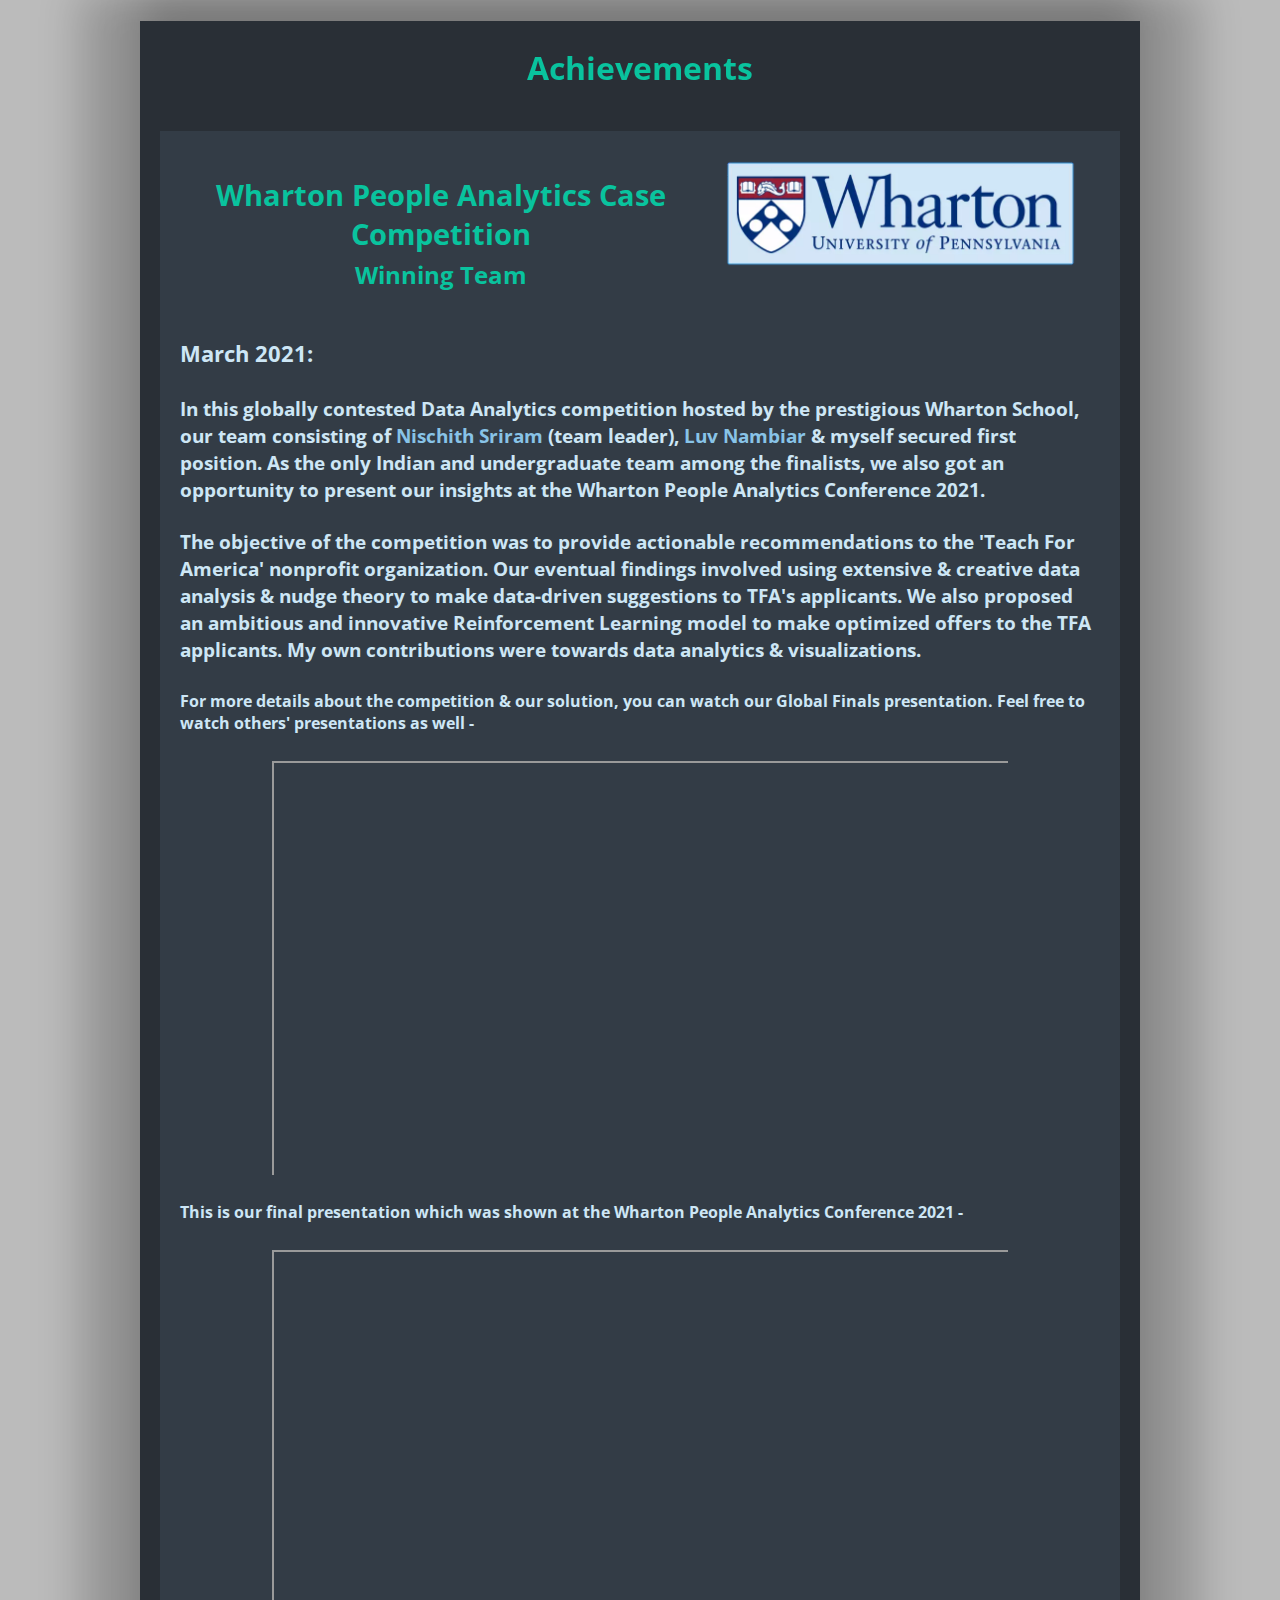
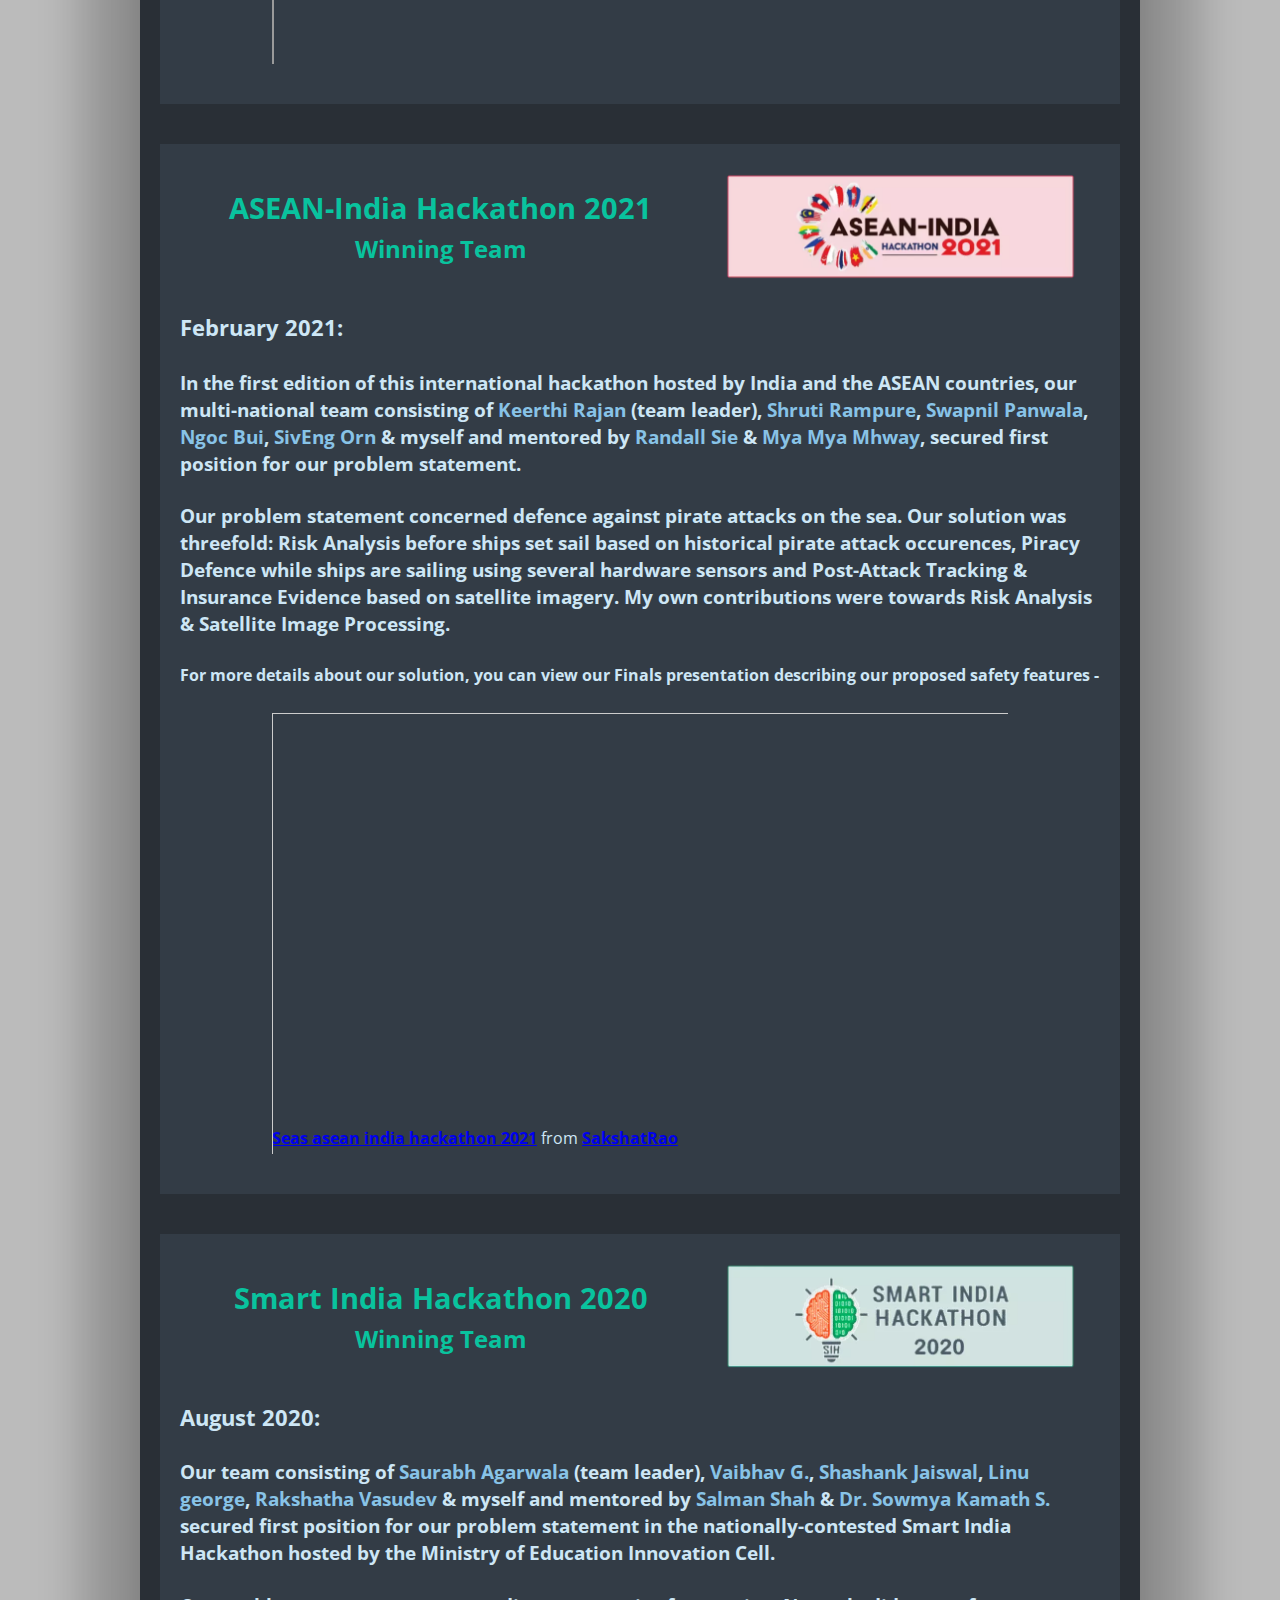
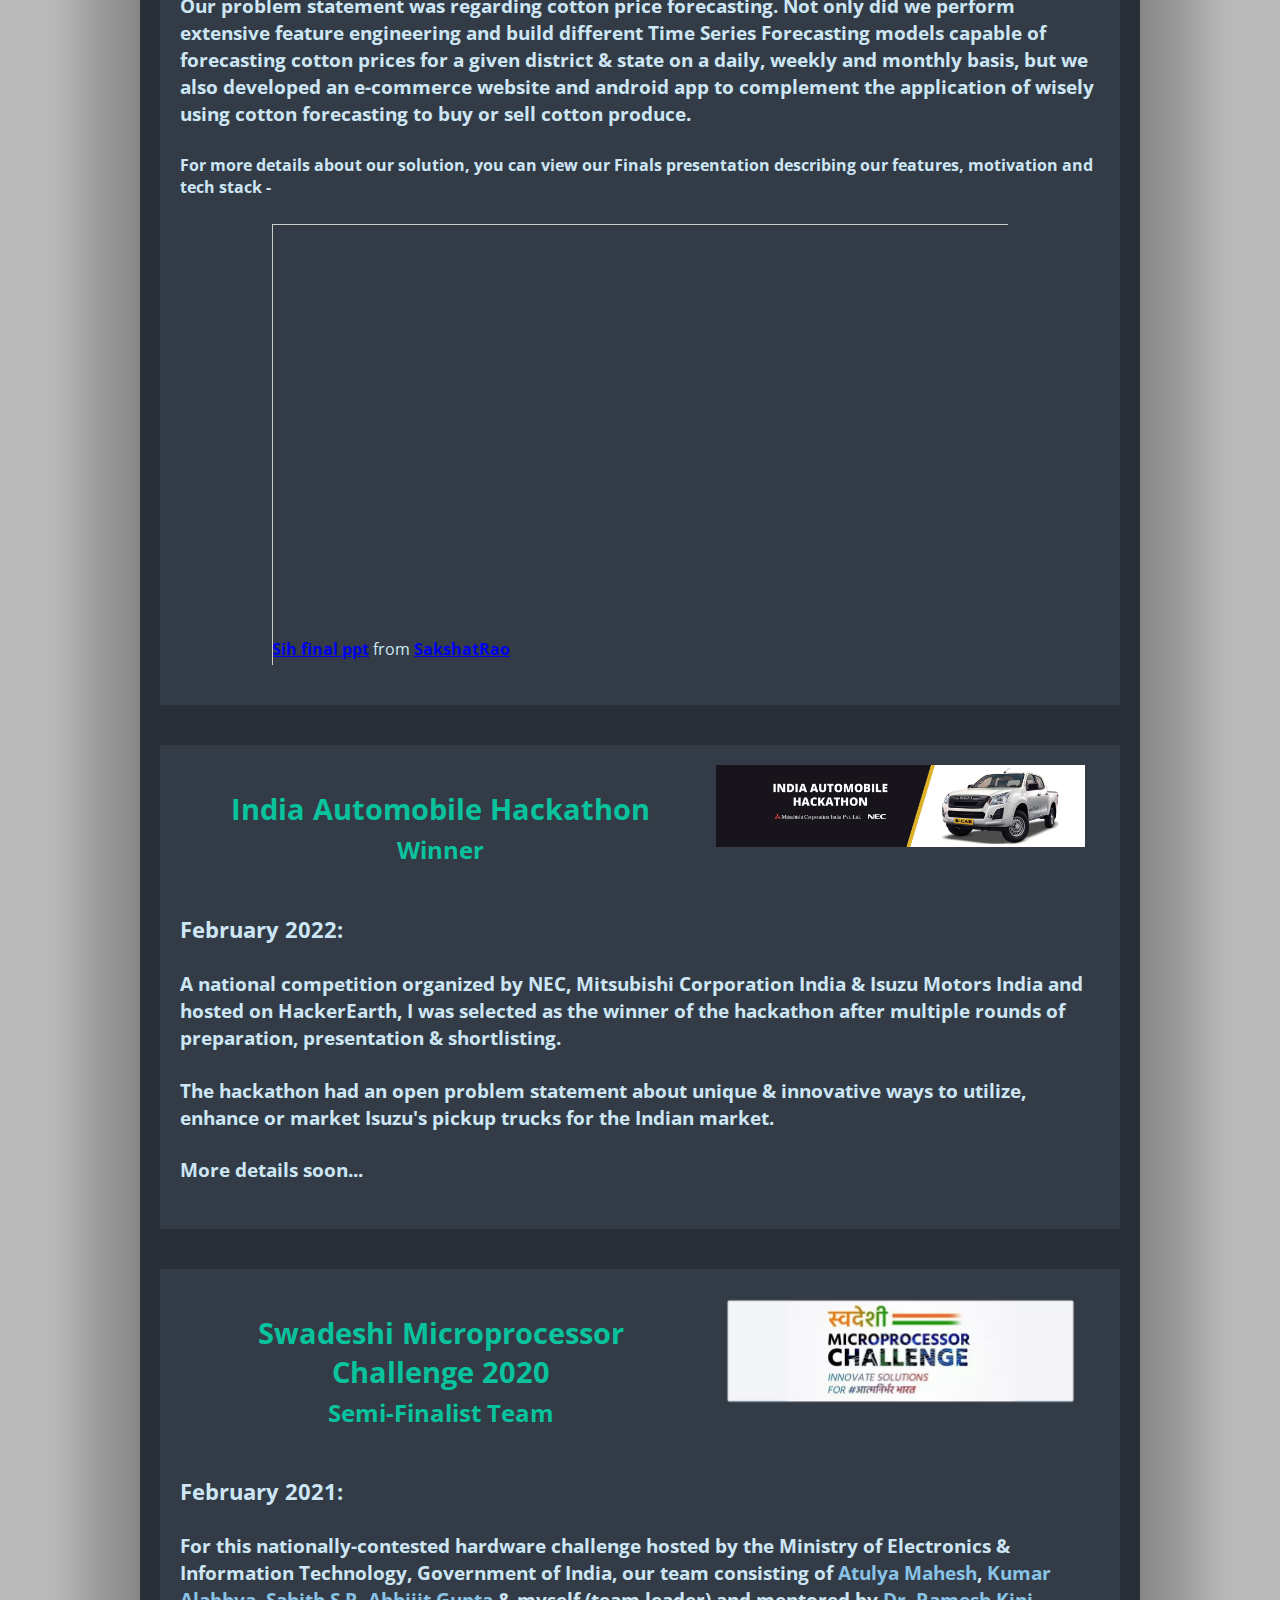
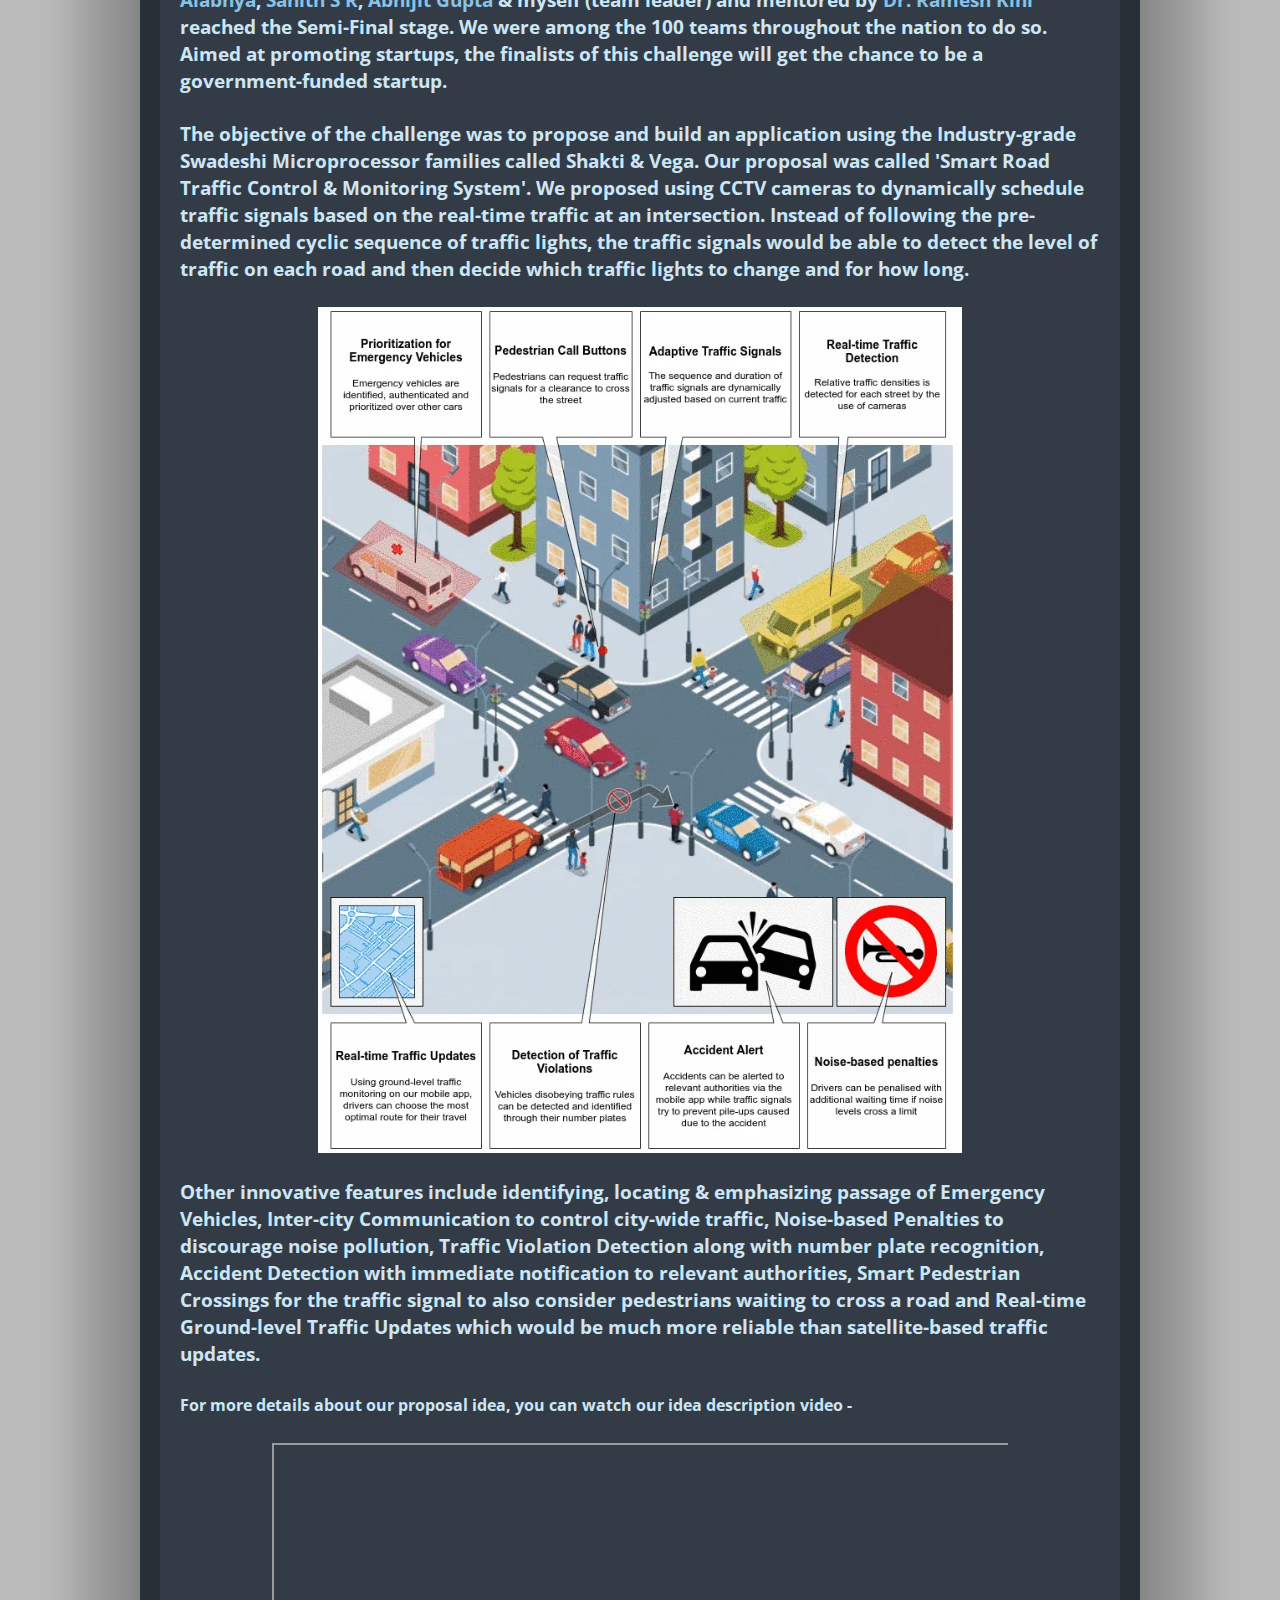
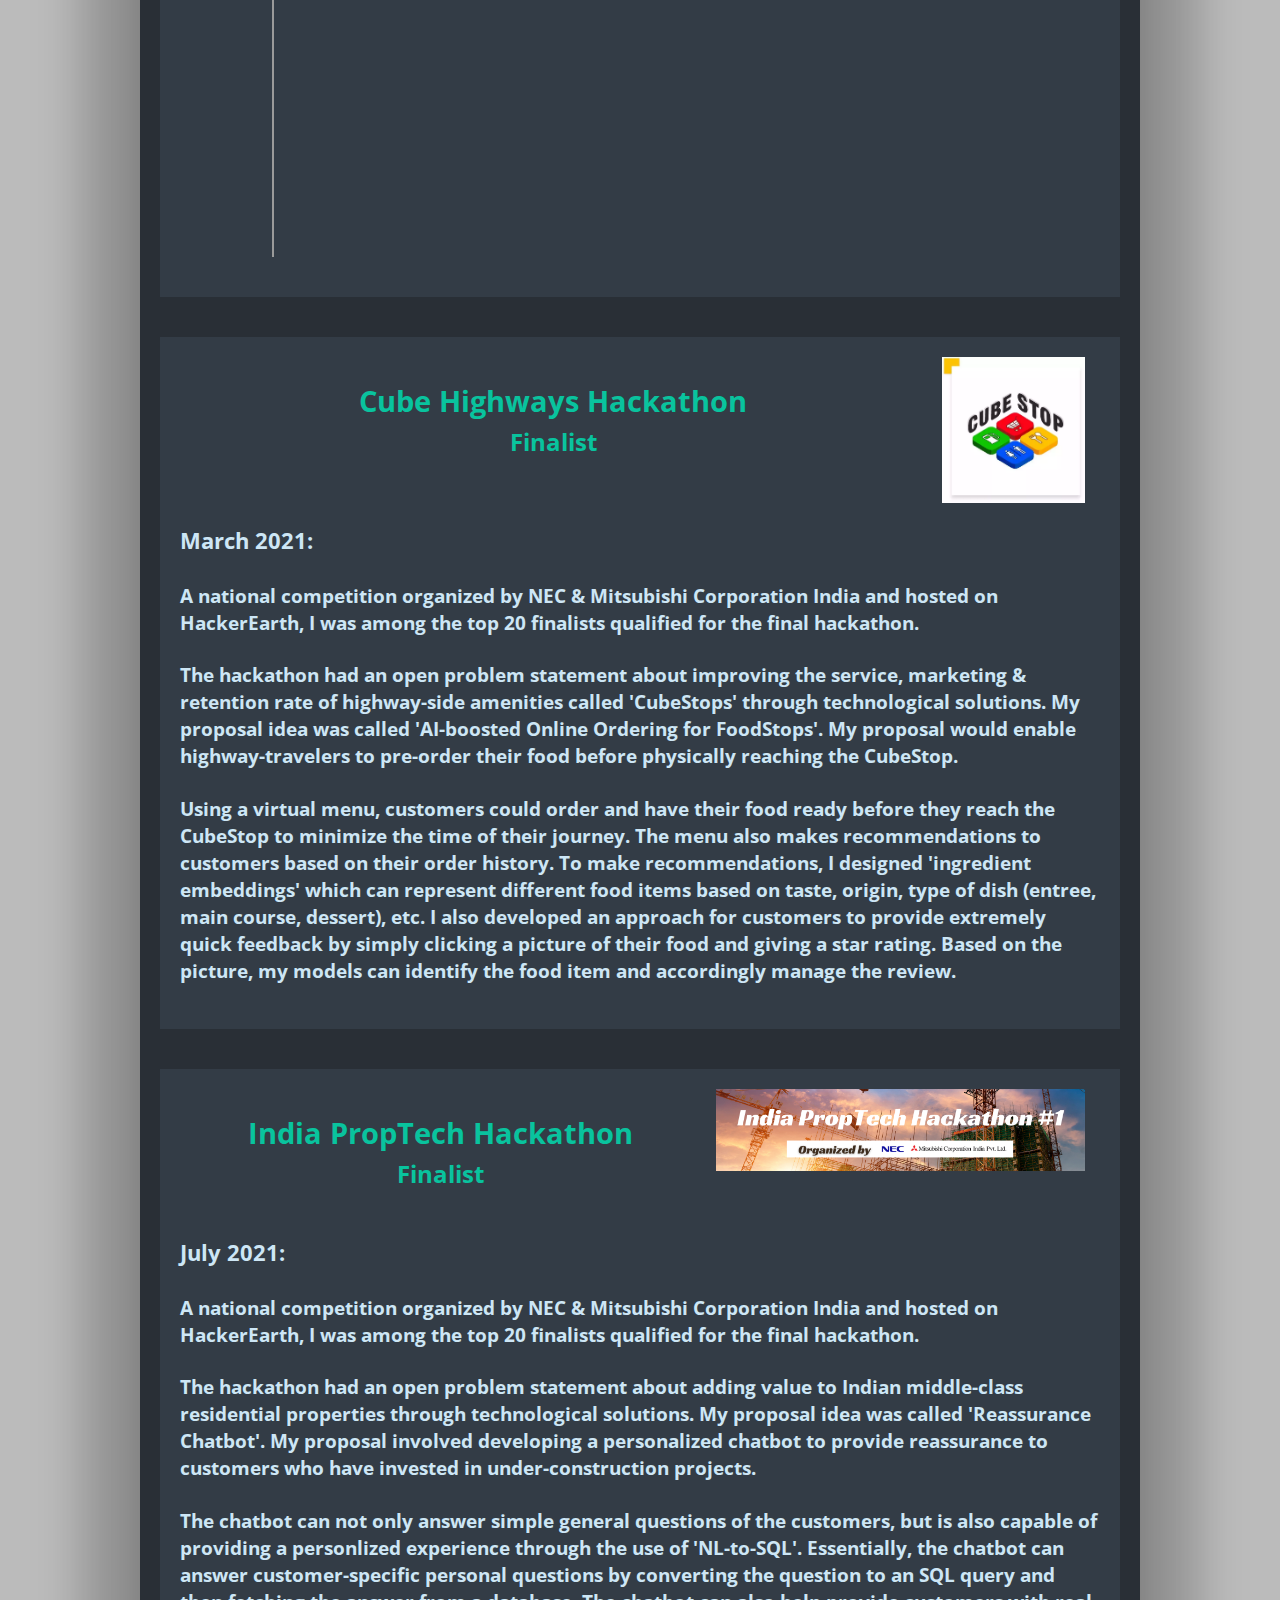
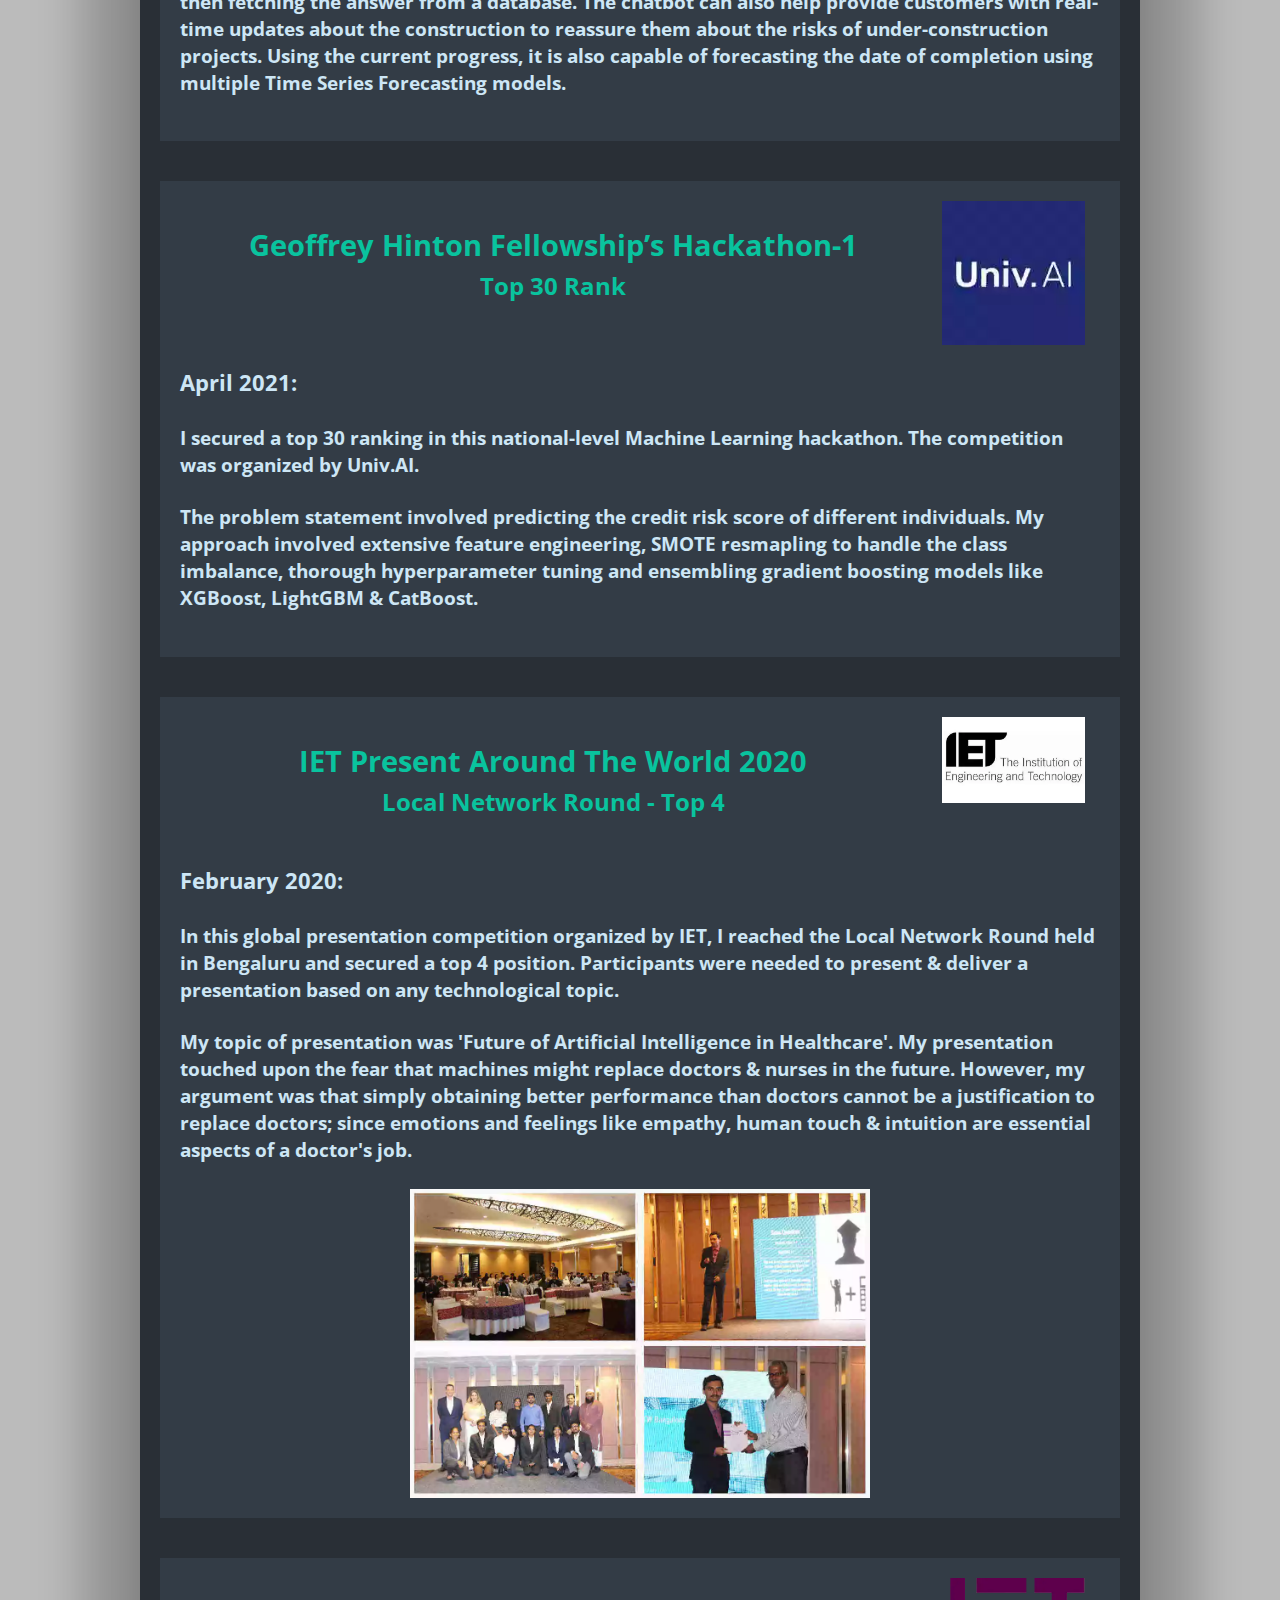
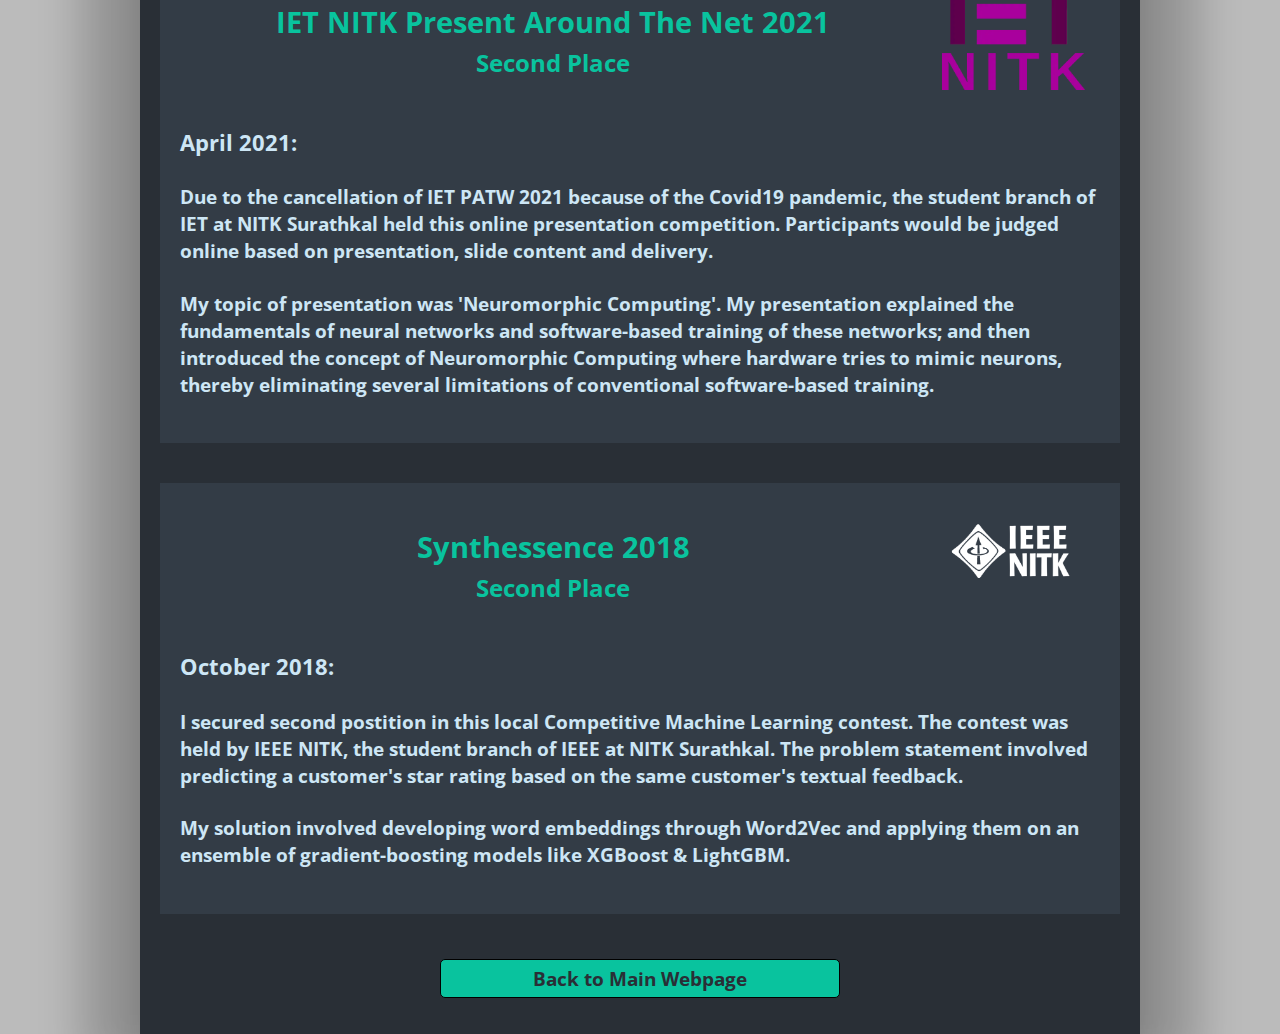
==== commit 579e9677: "Added poem & achievement" ====
--- a/achievements.html
+++ b/achievements.html
@@ -106,6 +106,24 @@
             <div class='block'>
                 <div class="mainblock">
                     <div class="block_side">
+                        <h2>India Automobile Hackathon<br><small>Winner</small></h2>
+                    </div>
+                    <div class="block_side" style="flex: 0.75;">
+                        <div class='block_img'>
+                            <img src="../Images/Achievements/india_automobile.png" alt="India Automobile Hackathon">
+                        </div>
+                    </div>
+                </div>
+                <div class="subblock">
+                    <h3>February 2022:</h3>
+                    <h4>A national competition organized by NEC, Mitsubishi Corporation India & Isuzu Motors India and hosted on HackerEarth, I was selected as the winner of the hackathon after multiple rounds of preparation, presentation & shortlisting.</h4>
+                    <h4>The hackathon had an open problem statement about unique & innovative ways to utilize, enhance or market Isuzu's pickup trucks for the Indian market.</h4>
+                    <h4>More details soon...</h4>
+                </div>
+            </div>
+            <div class='block'>
+                <div class="mainblock">
+                    <div class="block_side">
                         <h2>Swadeshi Microprocessor Challenge 2020<br><small>Semi-Finalist Team</small></h2>
                     </div>
                     <div class="block_side" style="flex: 0.75;">
--- a/CSS/page.css
+++ b/CSS/page.css
@@ -167,6 +167,26 @@
     border-radius: 5px;
 }
 
+.analyses {
+    text-align: center;
+    margin: 10px 0;
+    padding-bottom: 10px;
+    width: 30%;
+    margin: 0 auto;
+}
+
+.analyses a {
+    text-decoration: none;
+}
+
+.analyses a h4 {
+    background-color: var(--buttonColor);
+    color: var(--bgColor);
+    padding: 5px;
+    border: 1px solid black;
+    border-radius: 5px;
+}
+
 /* Small Mobile */
 @media screen and (max-width: 374px) and (min-height: 500px) {
 }
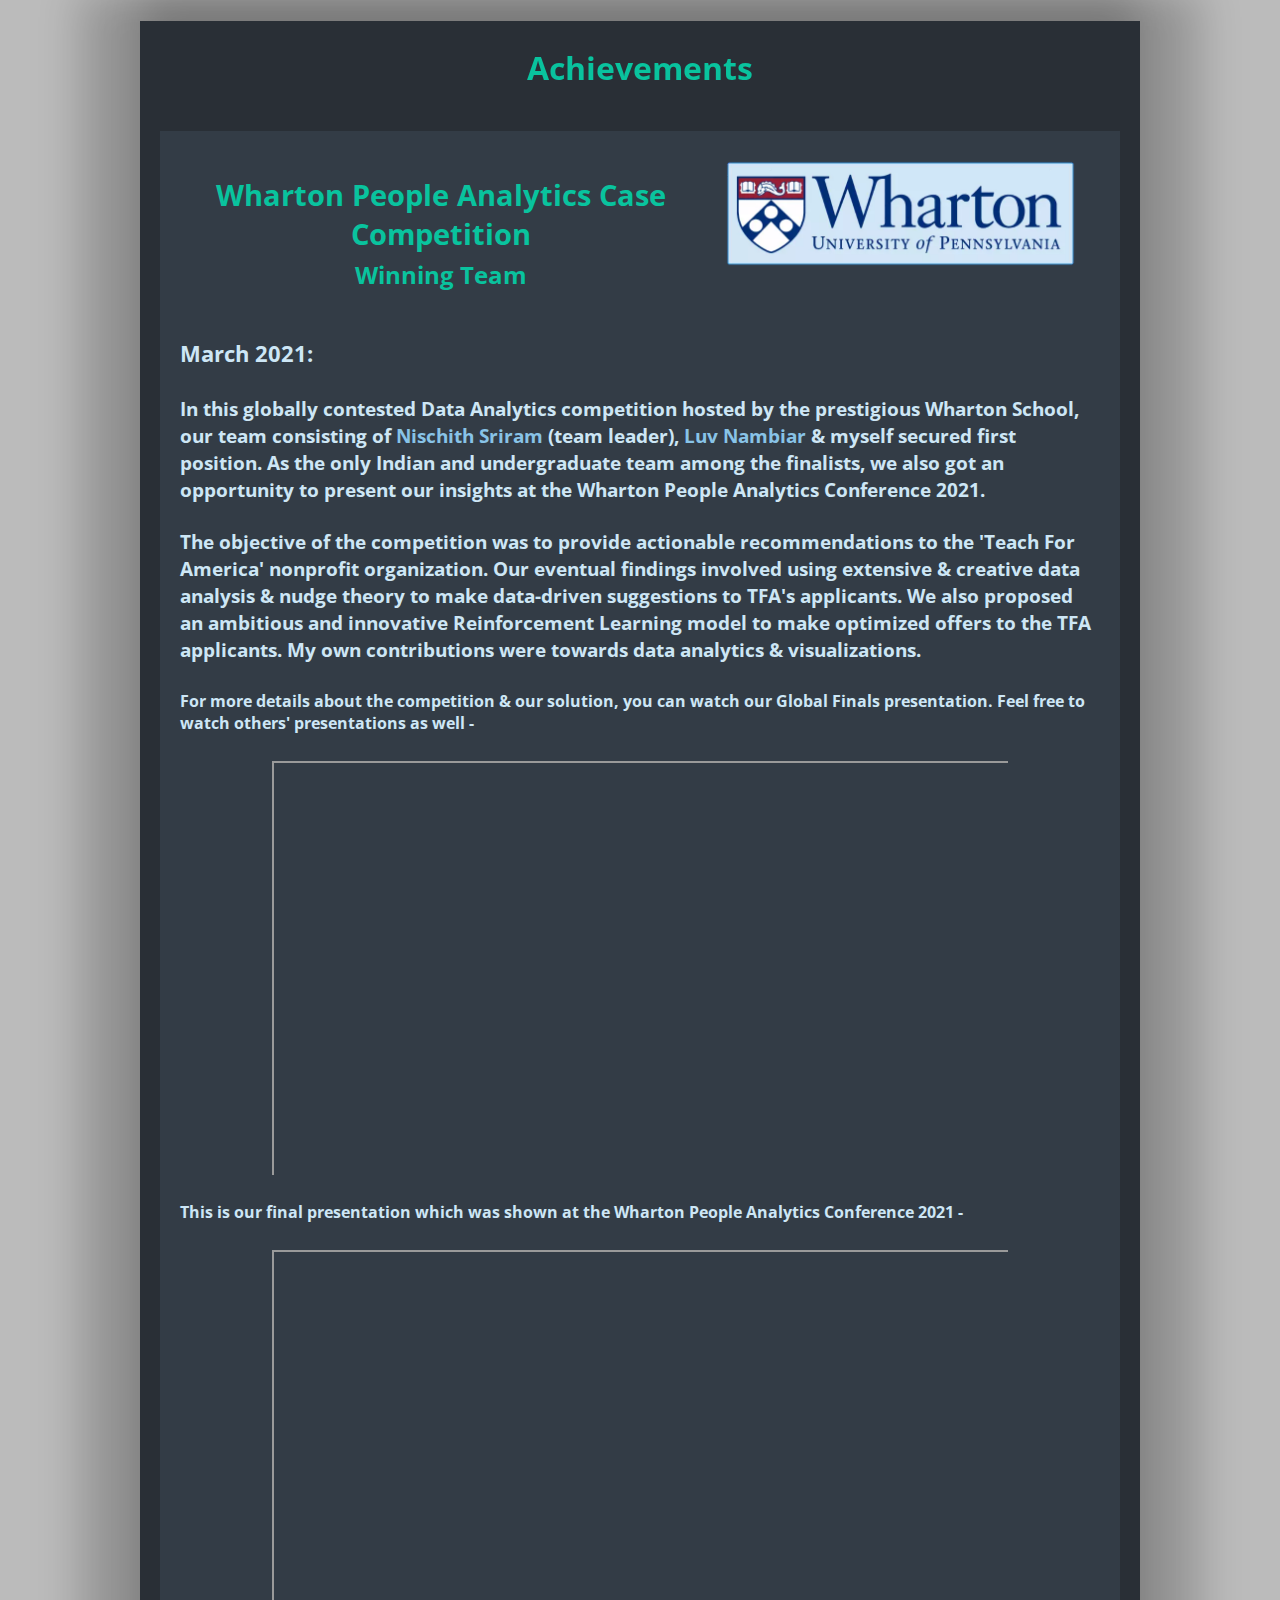
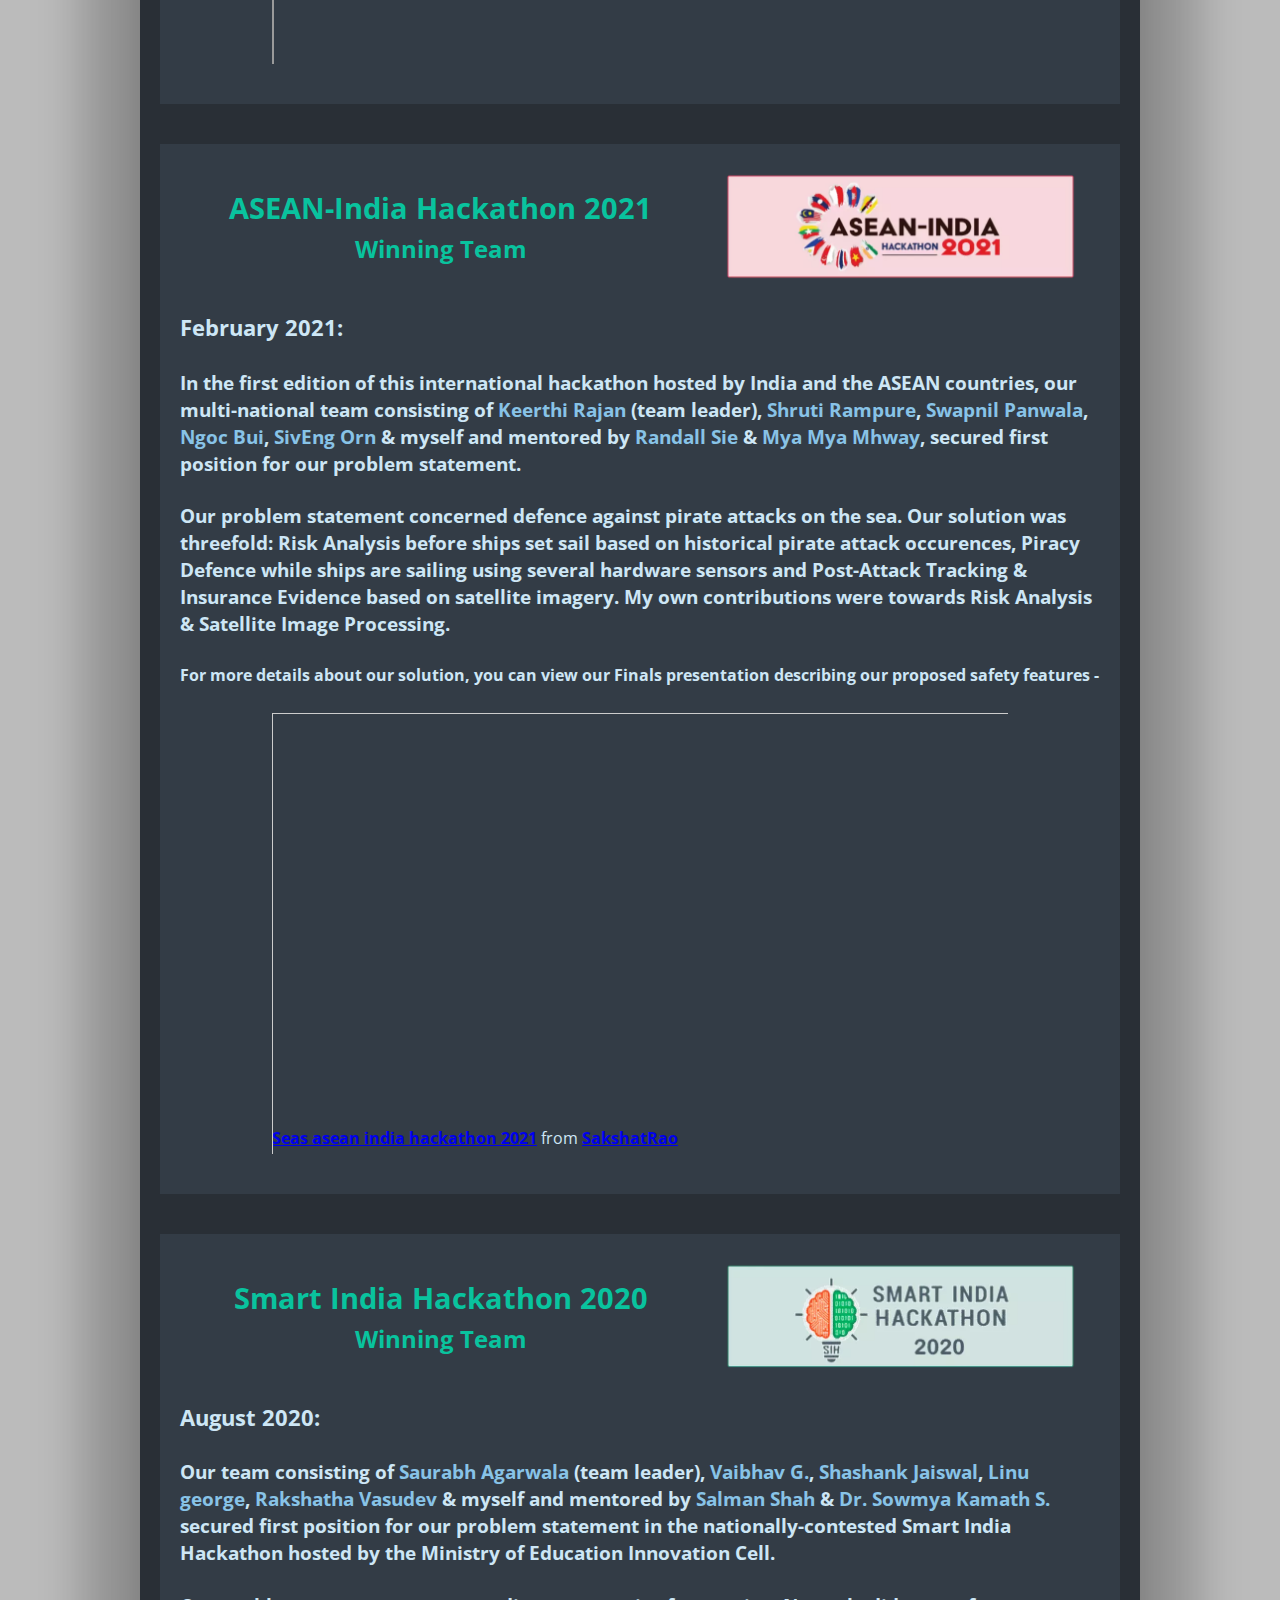
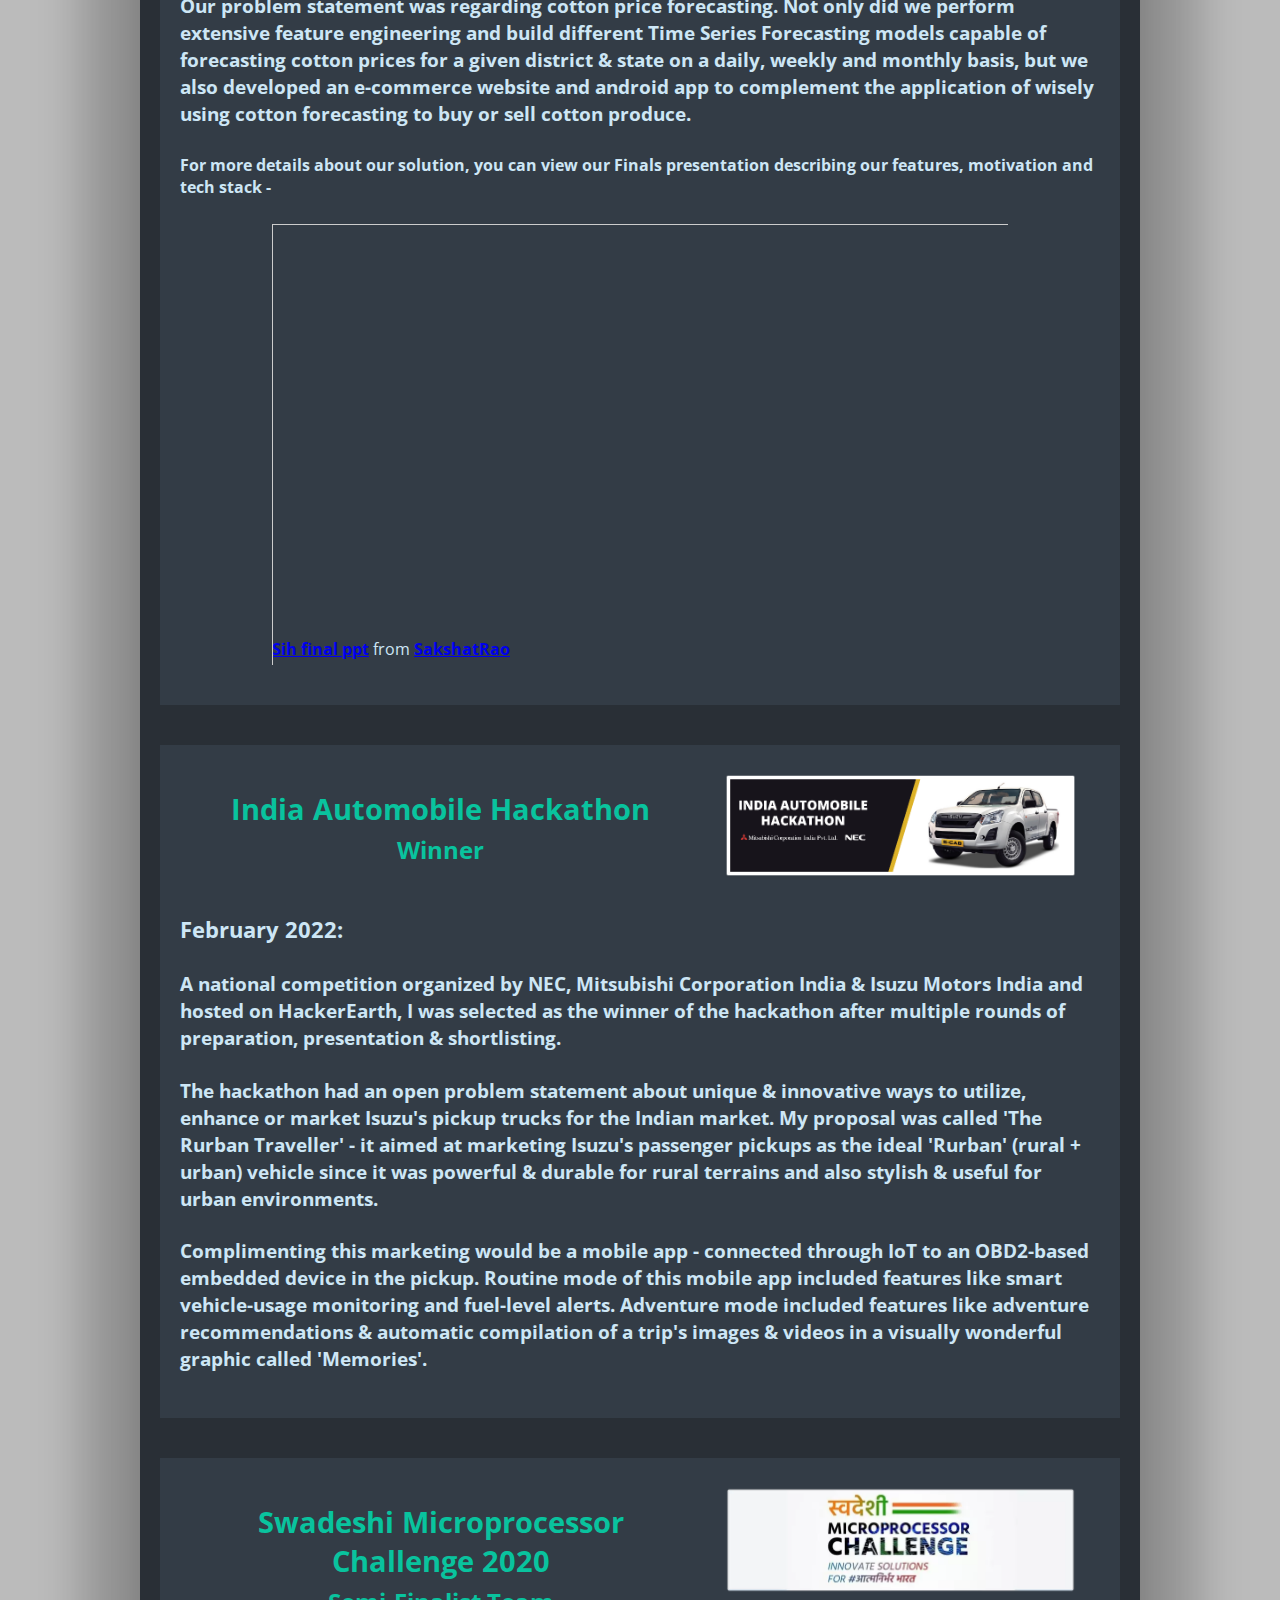
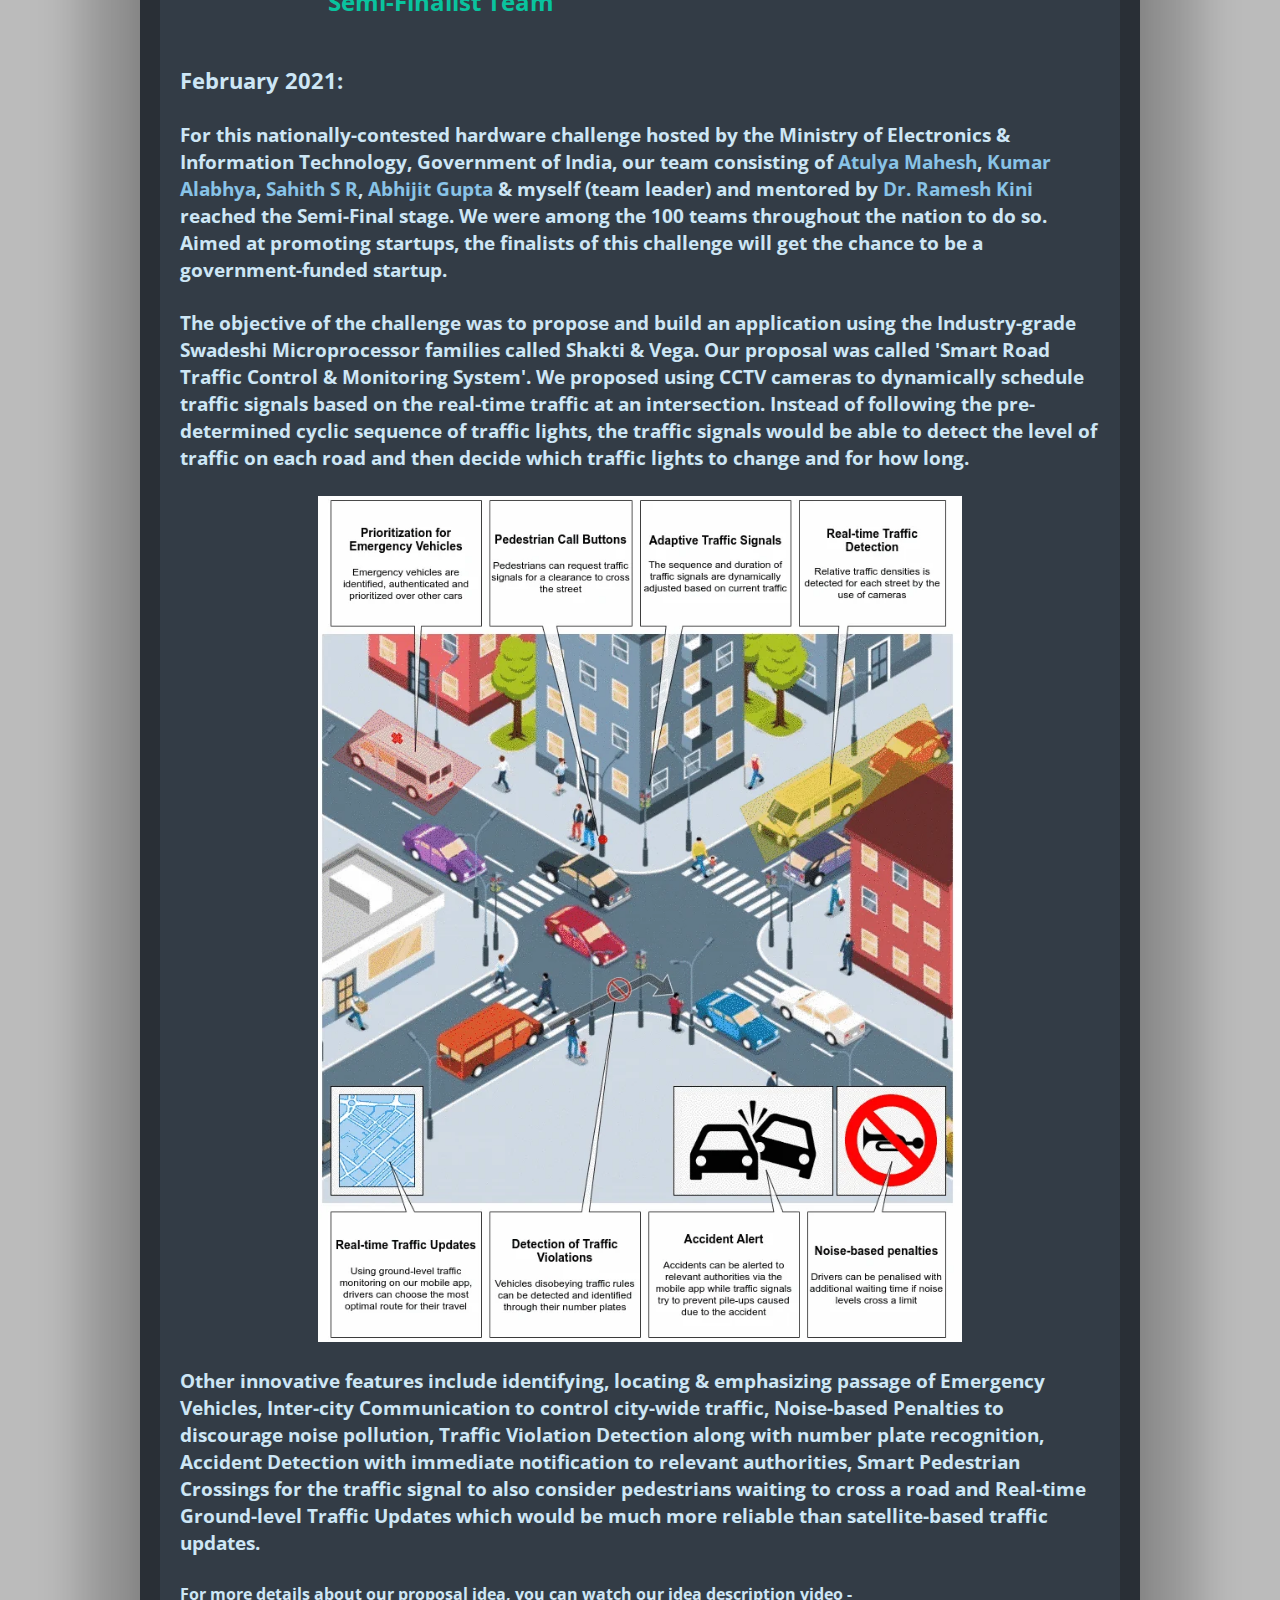
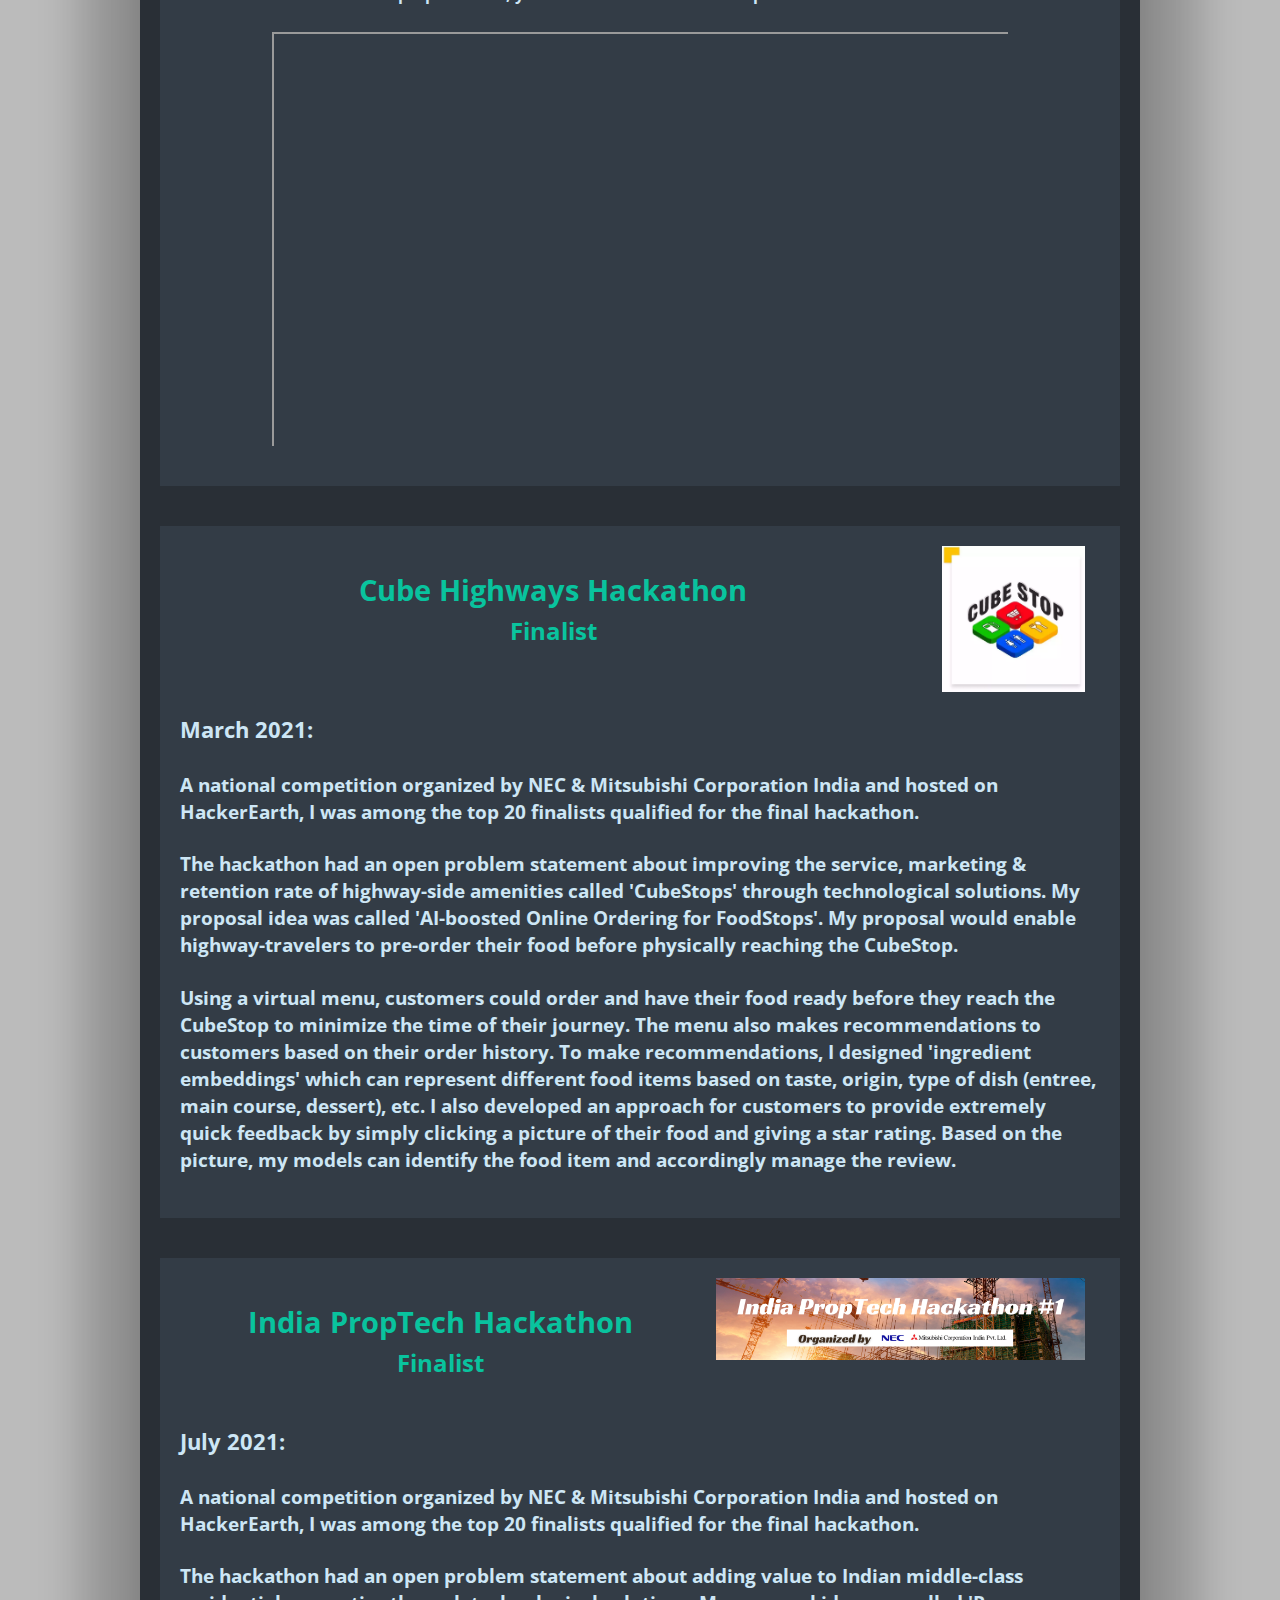
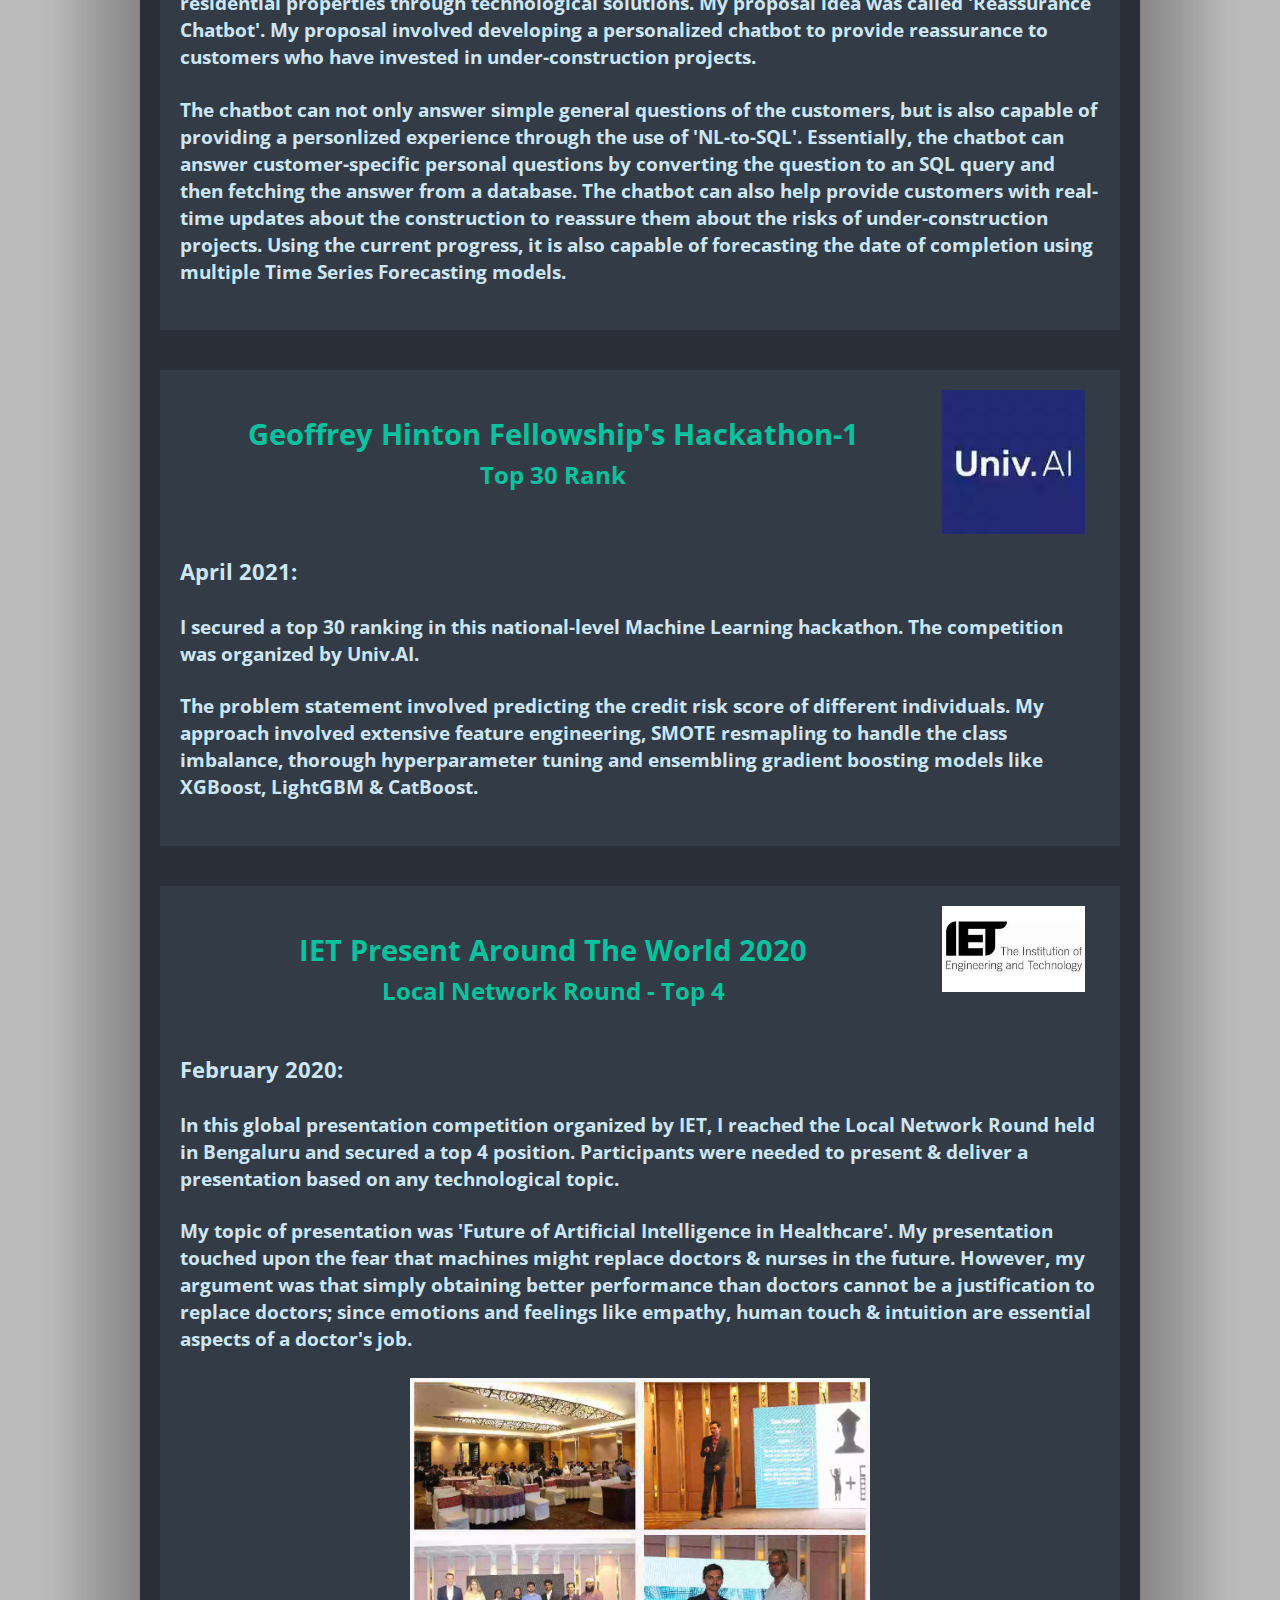
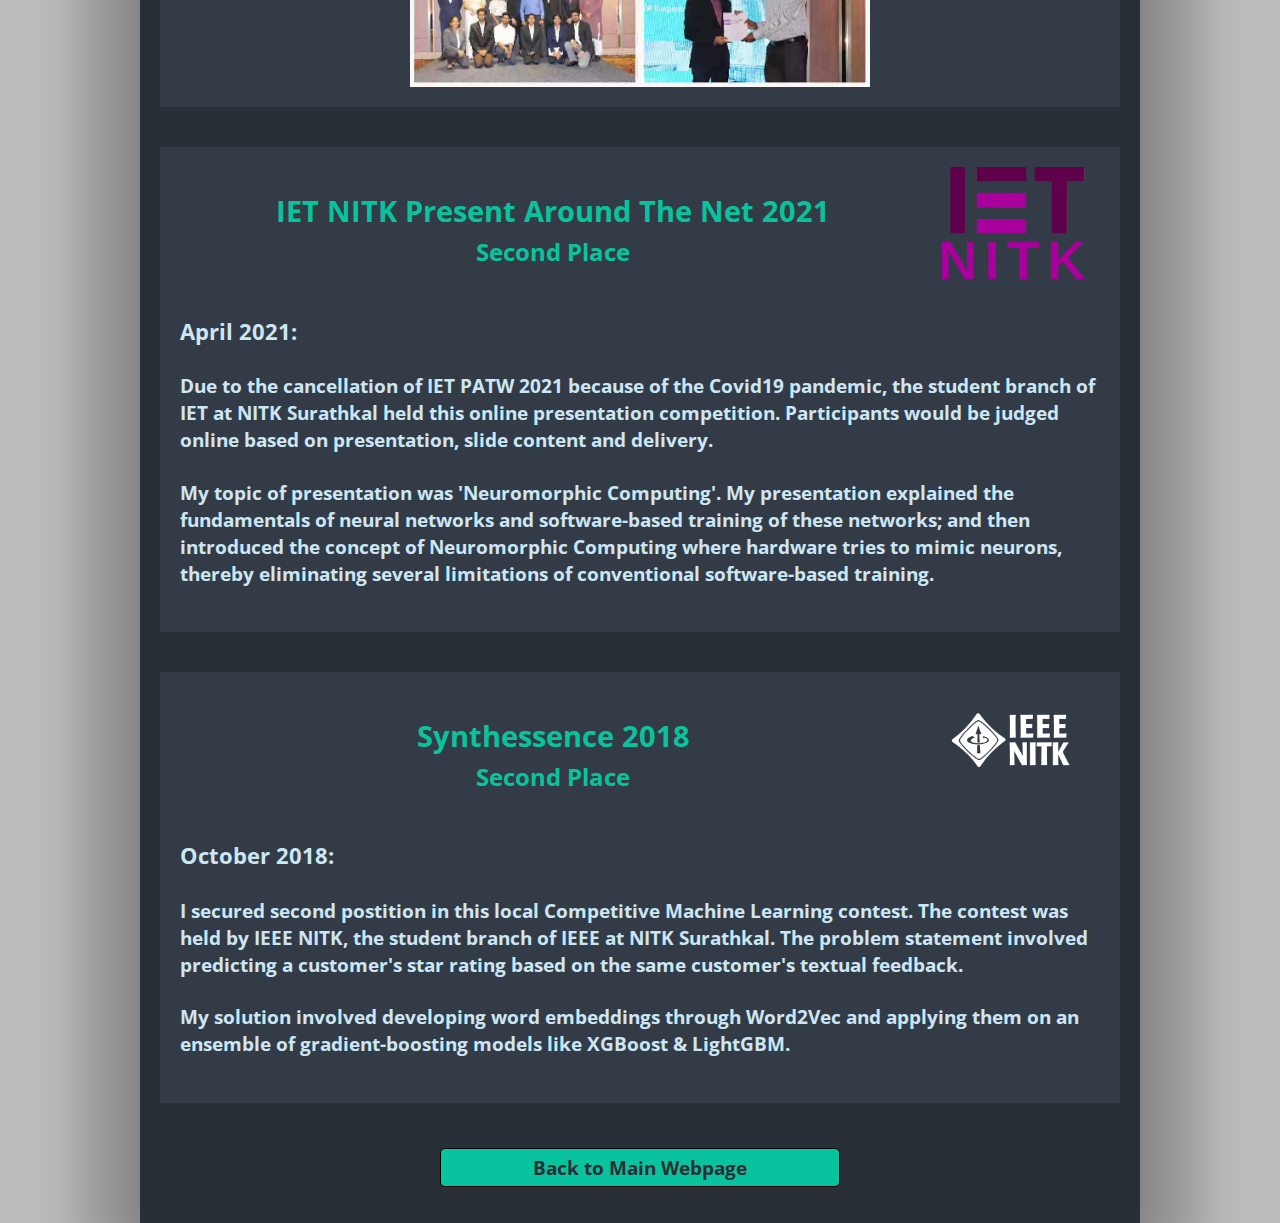
==== commit b0d69508: "Added all automobile hackathon changes" ====
--- a/achievements.html
+++ b/achievements.html
@@ -110,15 +110,15 @@
                     </div>
                     <div class="block_side" style="flex: 0.75;">
                         <div class='block_img'>
-                            <img src="../Images/Achievements/india_automobile.png" alt="India Automobile Hackathon">
+                            <img src="../Images/Achievements/india_automobile_hackathon.png" alt="India Automobile Hackathon">
                         </div>
                     </div>
                 </div>
                 <div class="subblock">
                     <h3>February 2022:</h3>
                     <h4>A national competition organized by NEC, Mitsubishi Corporation India & Isuzu Motors India and hosted on HackerEarth, I was selected as the winner of the hackathon after multiple rounds of preparation, presentation & shortlisting.</h4>
-                    <h4>The hackathon had an open problem statement about unique & innovative ways to utilize, enhance or market Isuzu's pickup trucks for the Indian market.</h4>
-                    <h4>More details soon...</h4>
+                    <h4>The hackathon had an open problem statement about unique & innovative ways to utilize, enhance or market Isuzu's pickup trucks for the Indian market. My proposal was called 'The Rurban Traveller' - it aimed at marketing Isuzu's passenger pickups as the ideal 'Rurban' (rural + urban) vehicle since it was powerful & durable for rural terrains and also stylish & useful for urban environments.</h4>
+                    <h4>Complimenting this marketing would be a mobile app - connected through IoT to an OBD2-based embedded device in the pickup. Routine mode of this mobile app included features like smart vehicle-usage monitoring and fuel-level alerts. Adventure mode included features like adventure recommendations & automatic compilation of a trip's images & videos in a visually wonderful graphic called 'Memories'.</h4>
                 </div>
             </div>
             <div class='block'>
@@ -187,7 +187,7 @@
             <div class='block'>
                 <div class="mainblock">
                     <div class="block_side">
-                        <h2>Geoffrey Hinton Fellowship’s Hackathon-1<br><small>Top 30 Rank</small></h2>
+                        <h2>Geoffrey Hinton Fellowship's Hackathon-1<br><small>Top 30 Rank</small></h2>
                     </div>
                     <div class="block_side" style="flex: 0.2;">
                         <div class='block_img'>
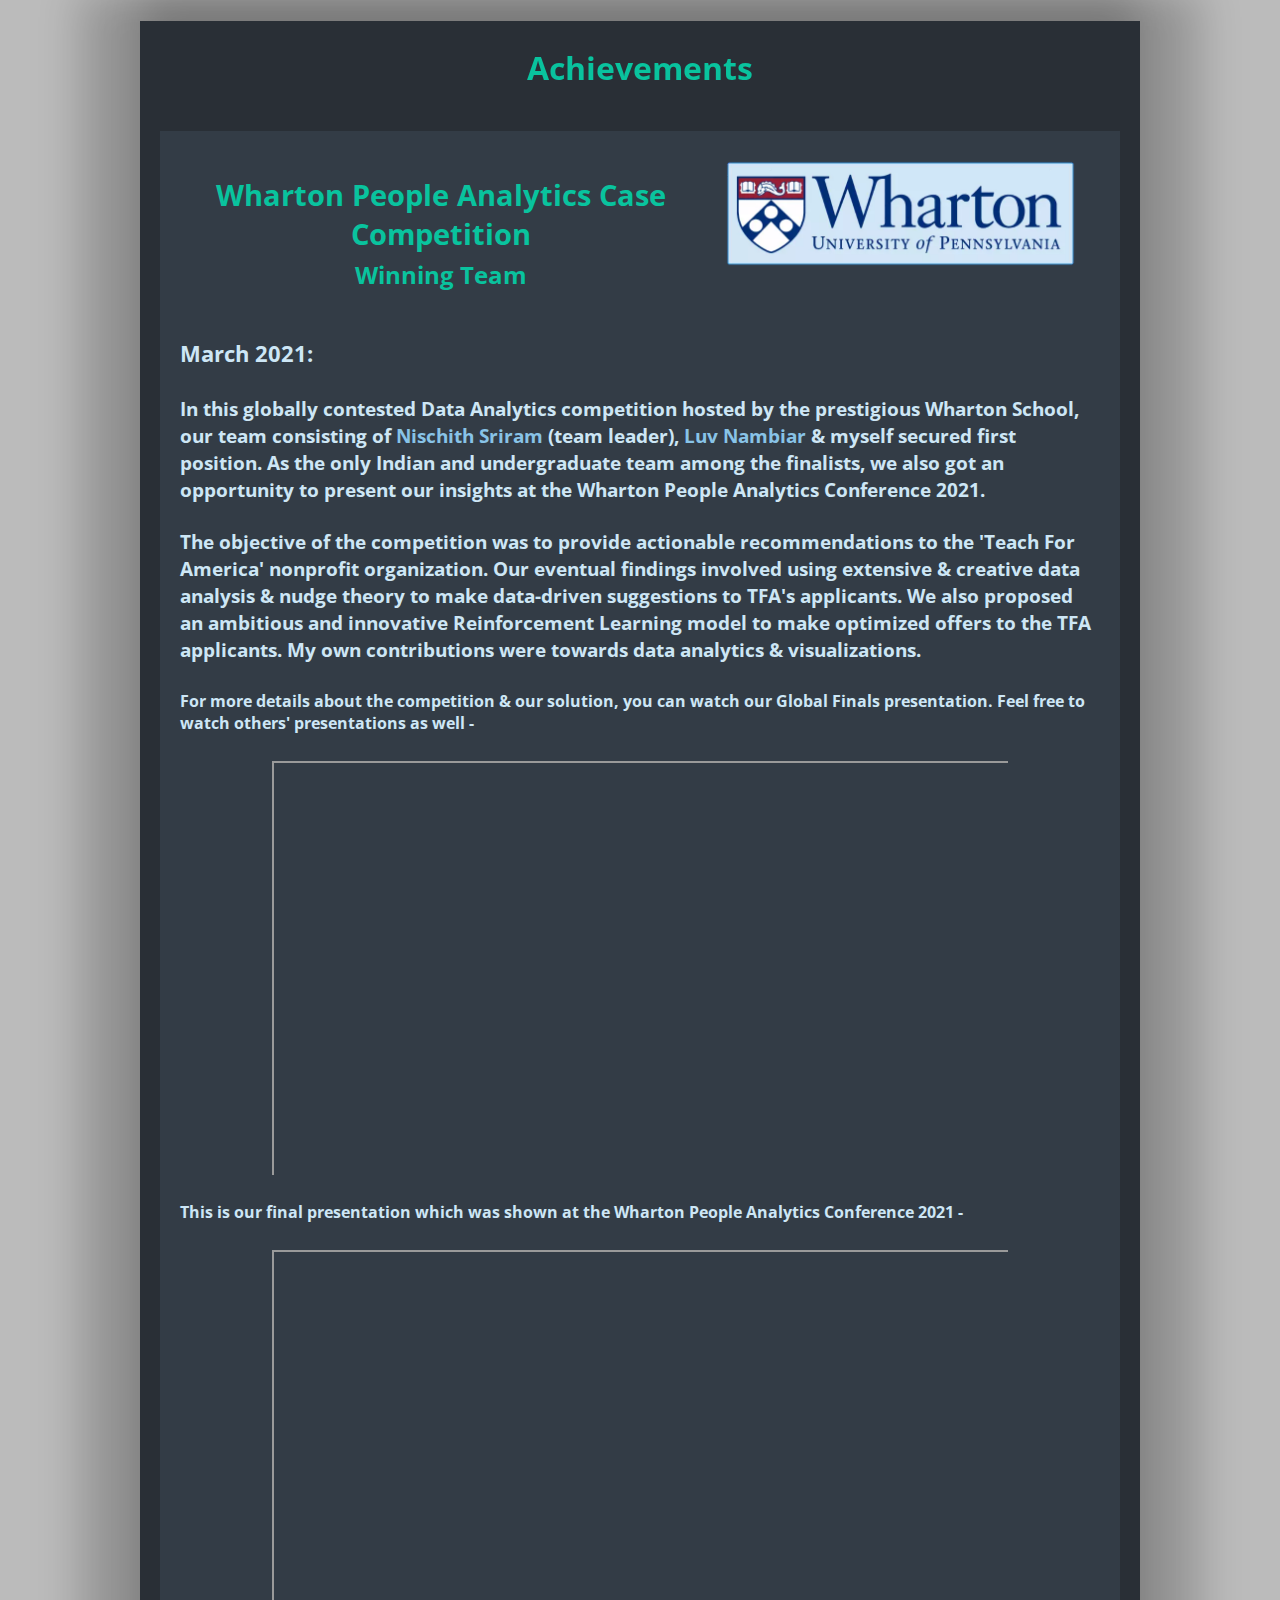
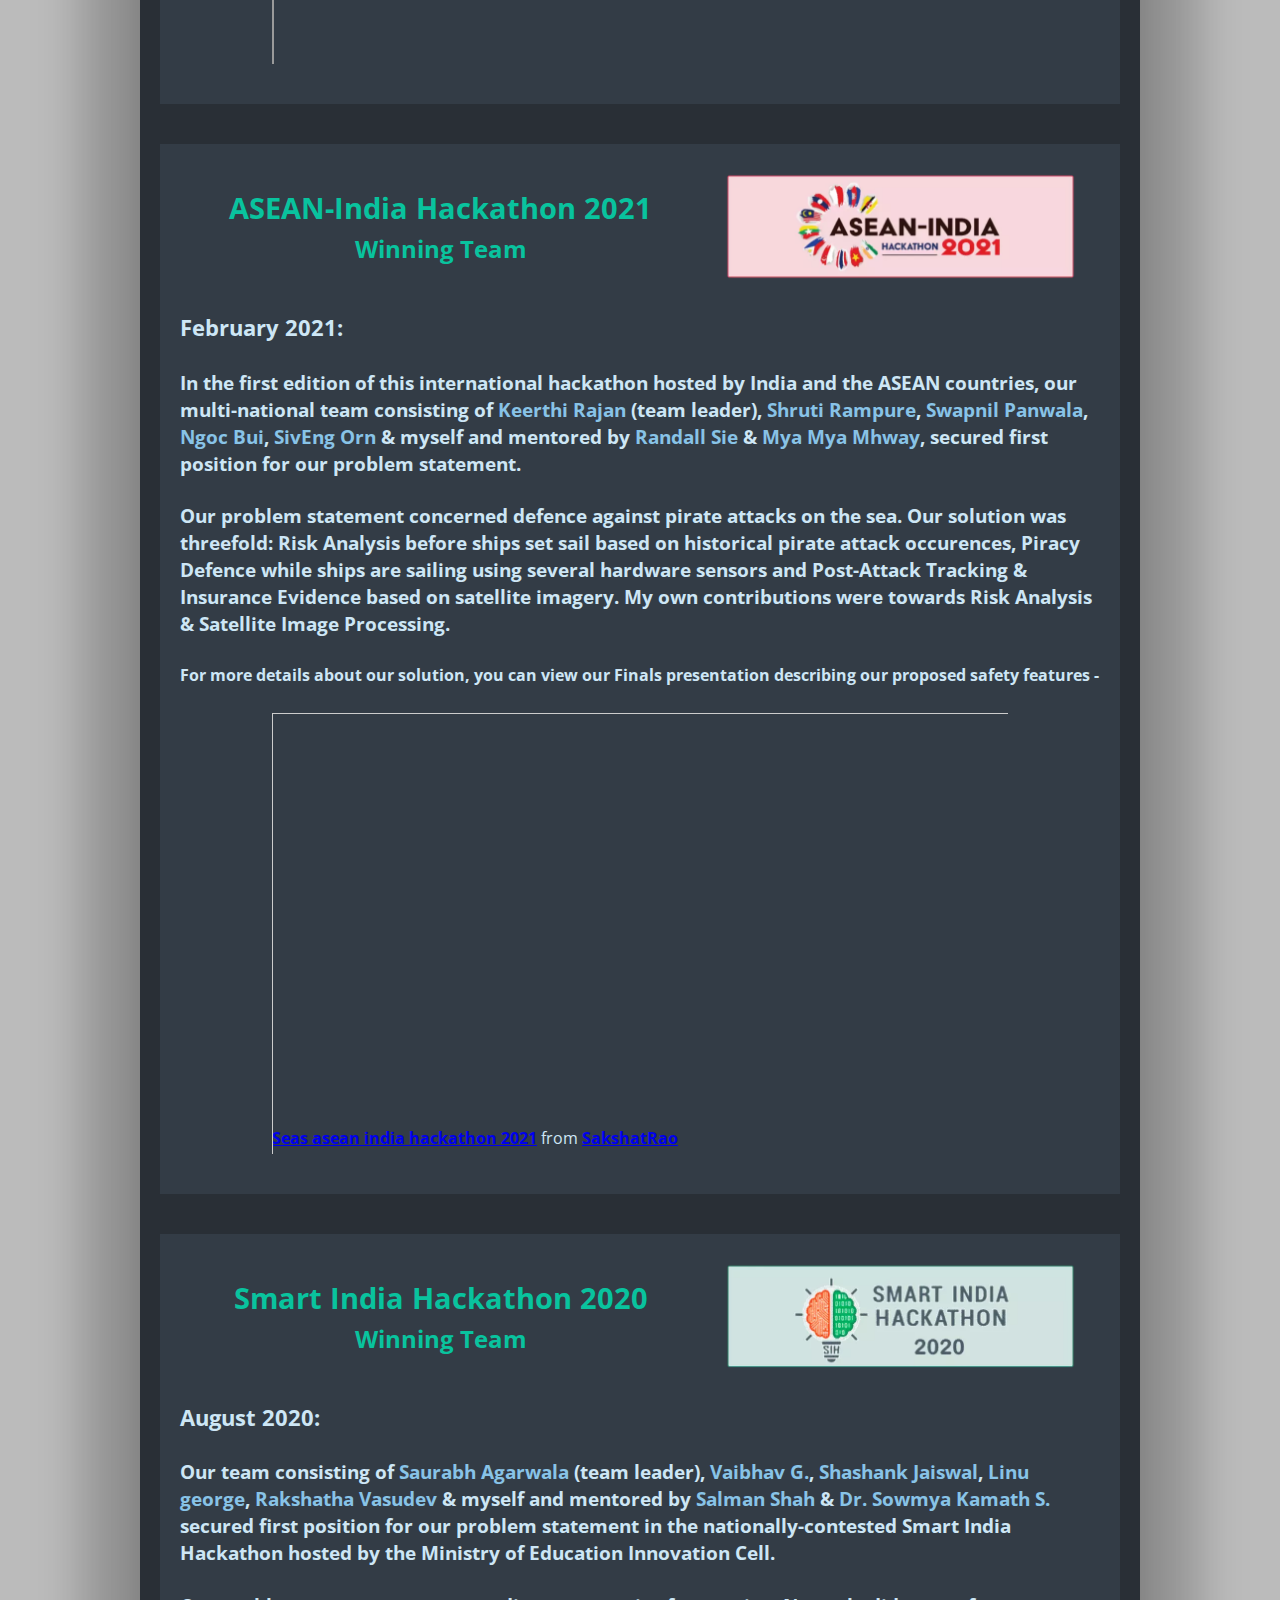
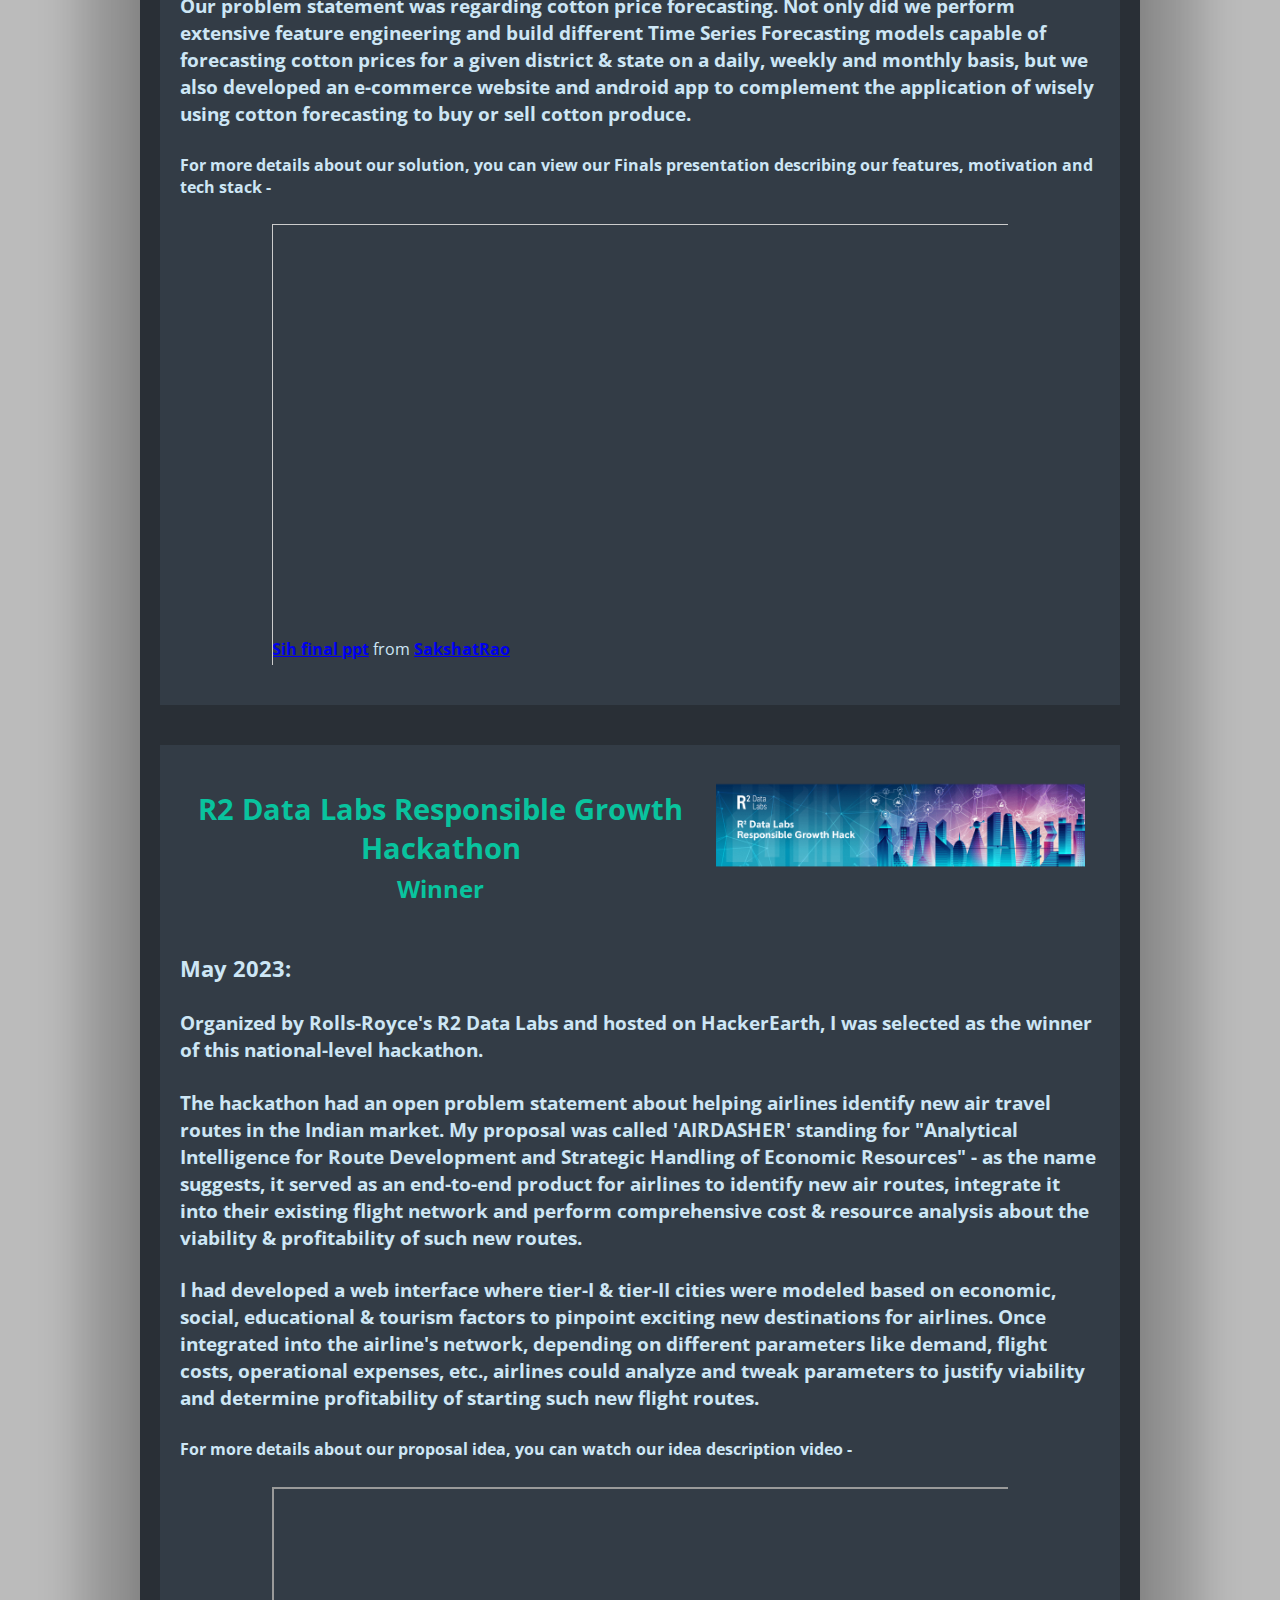
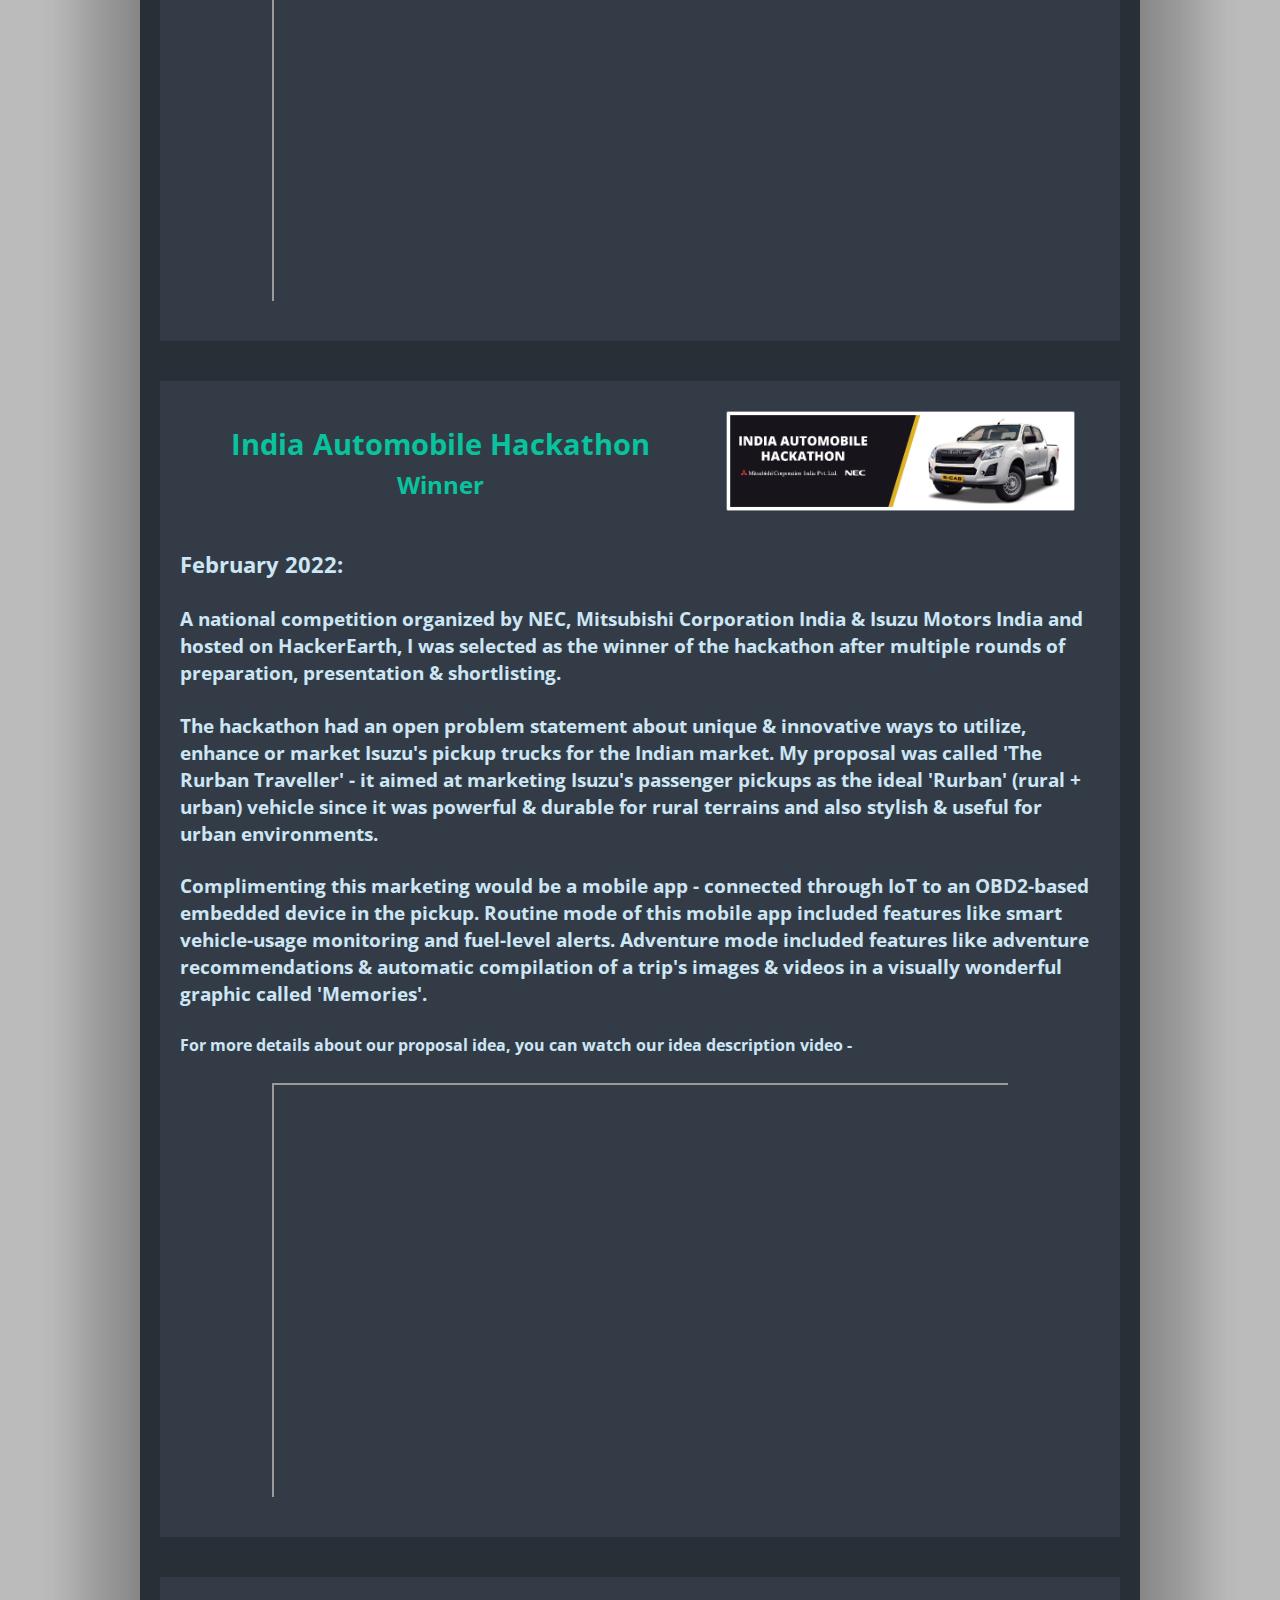
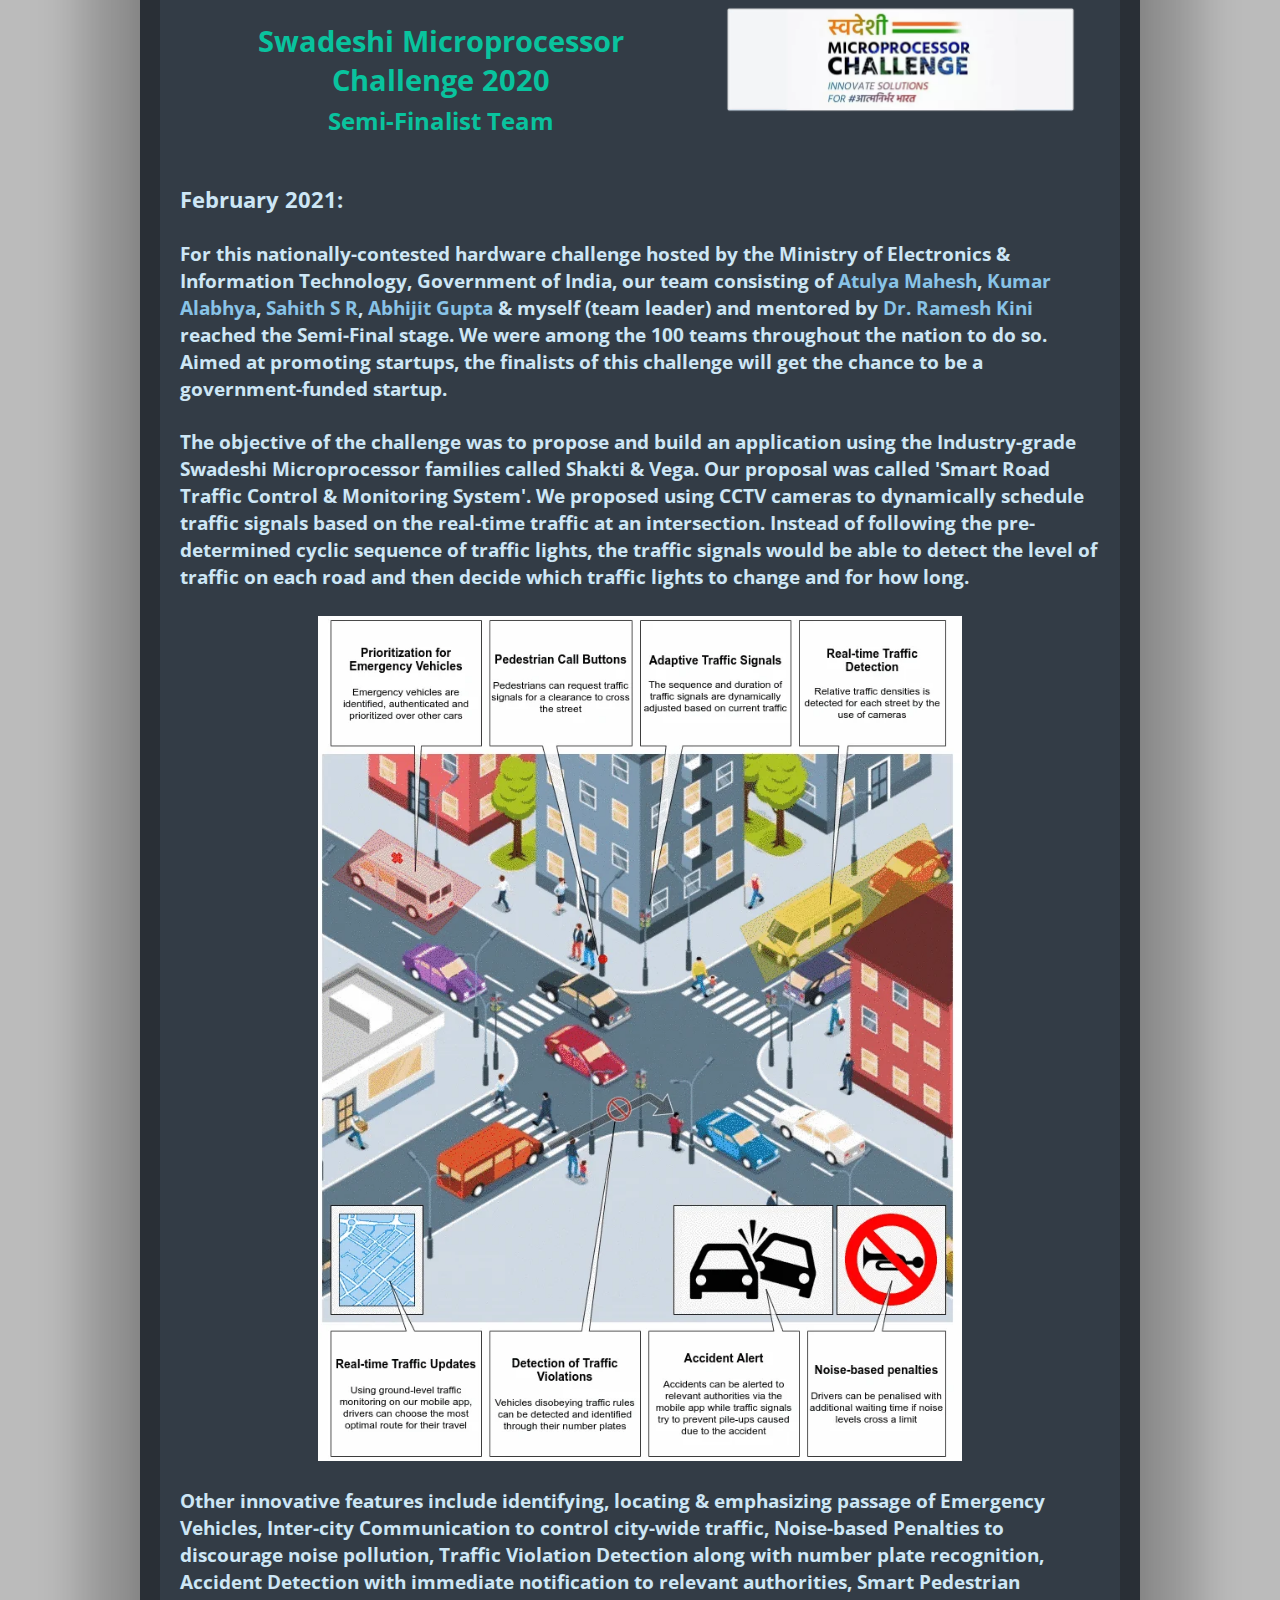
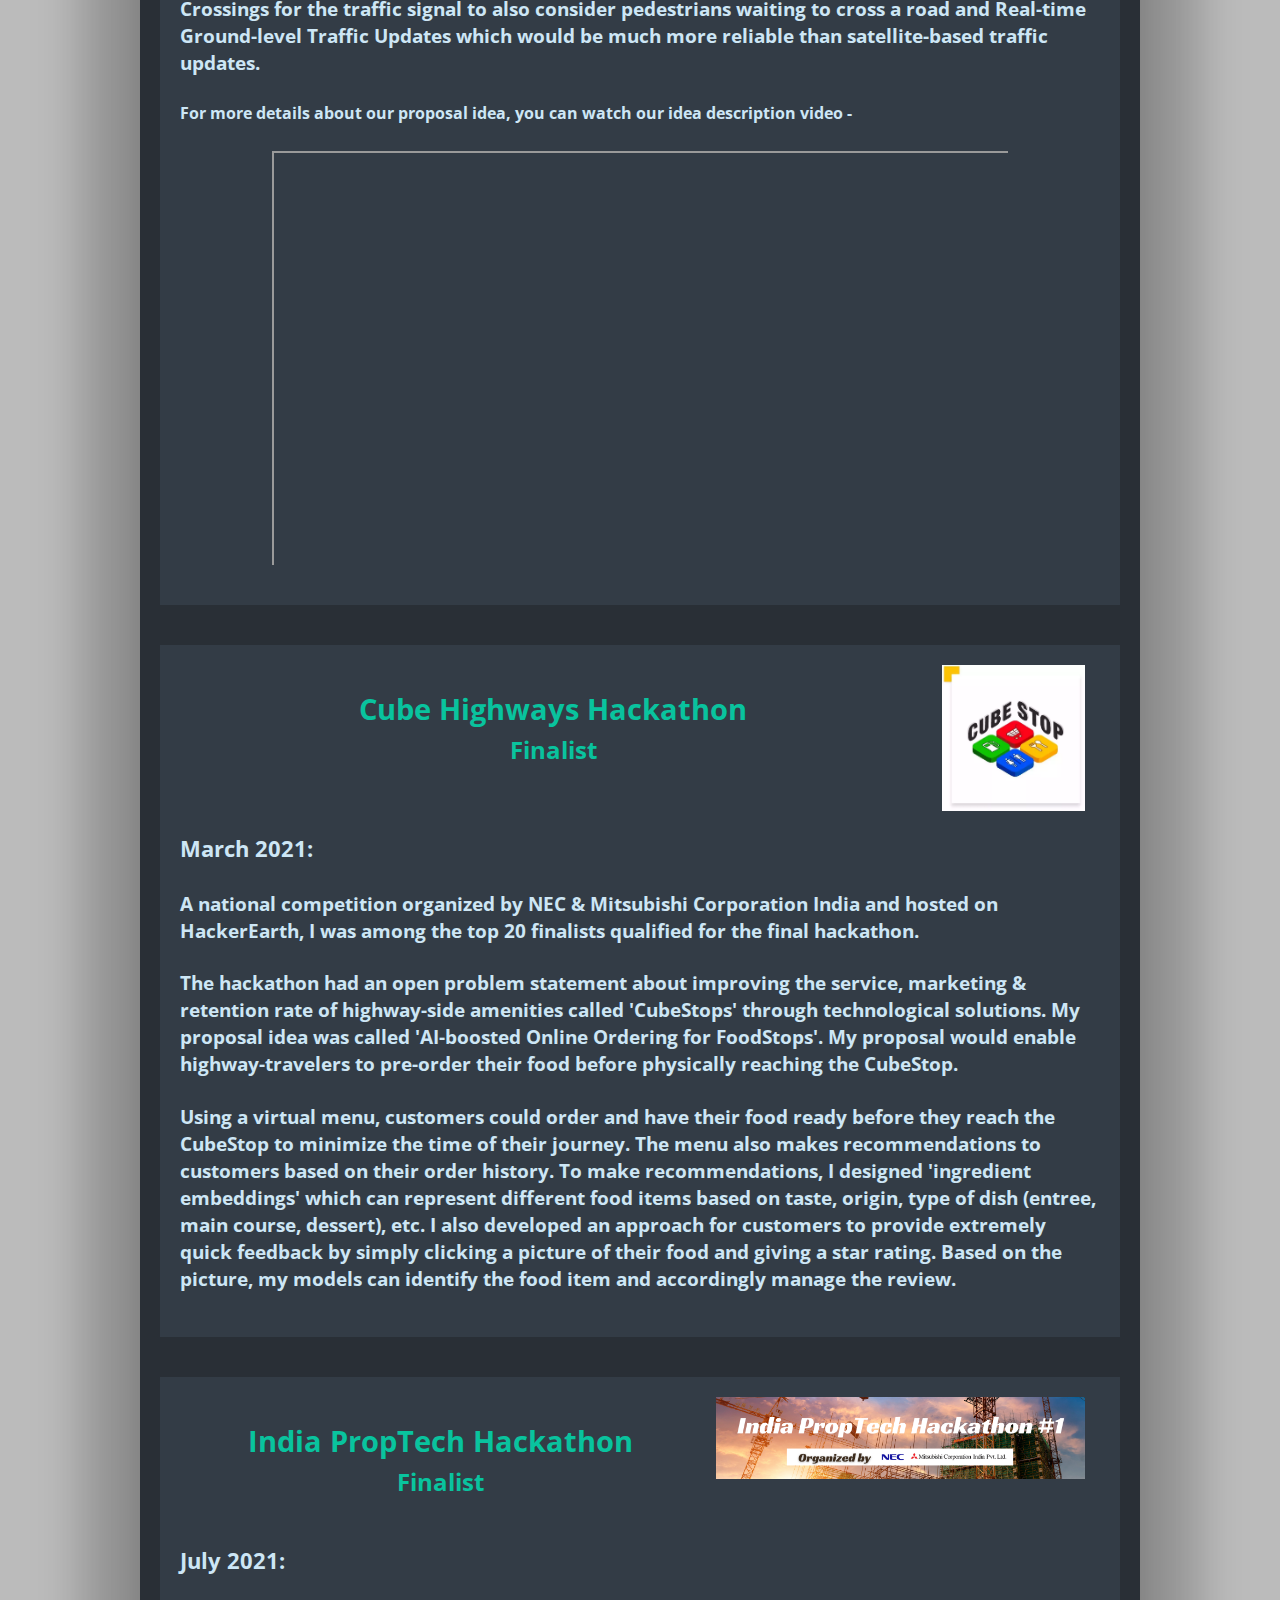
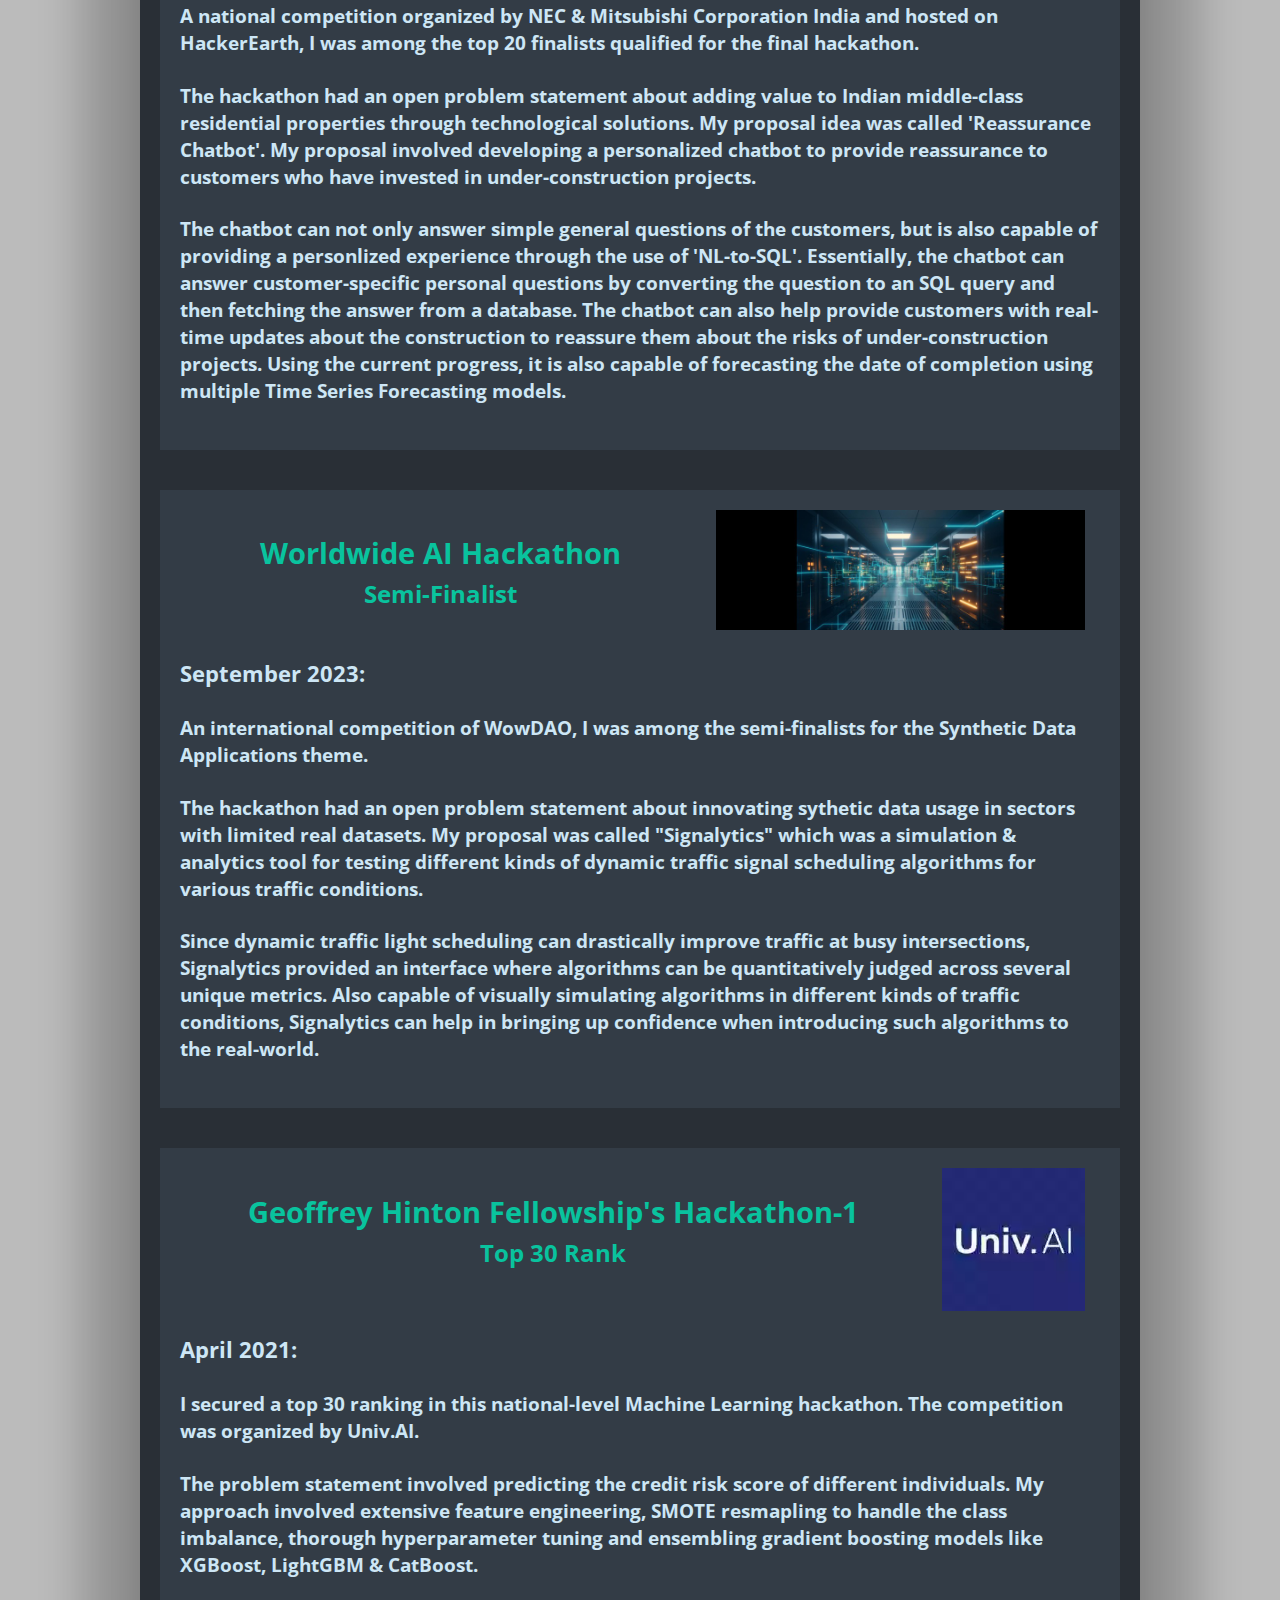
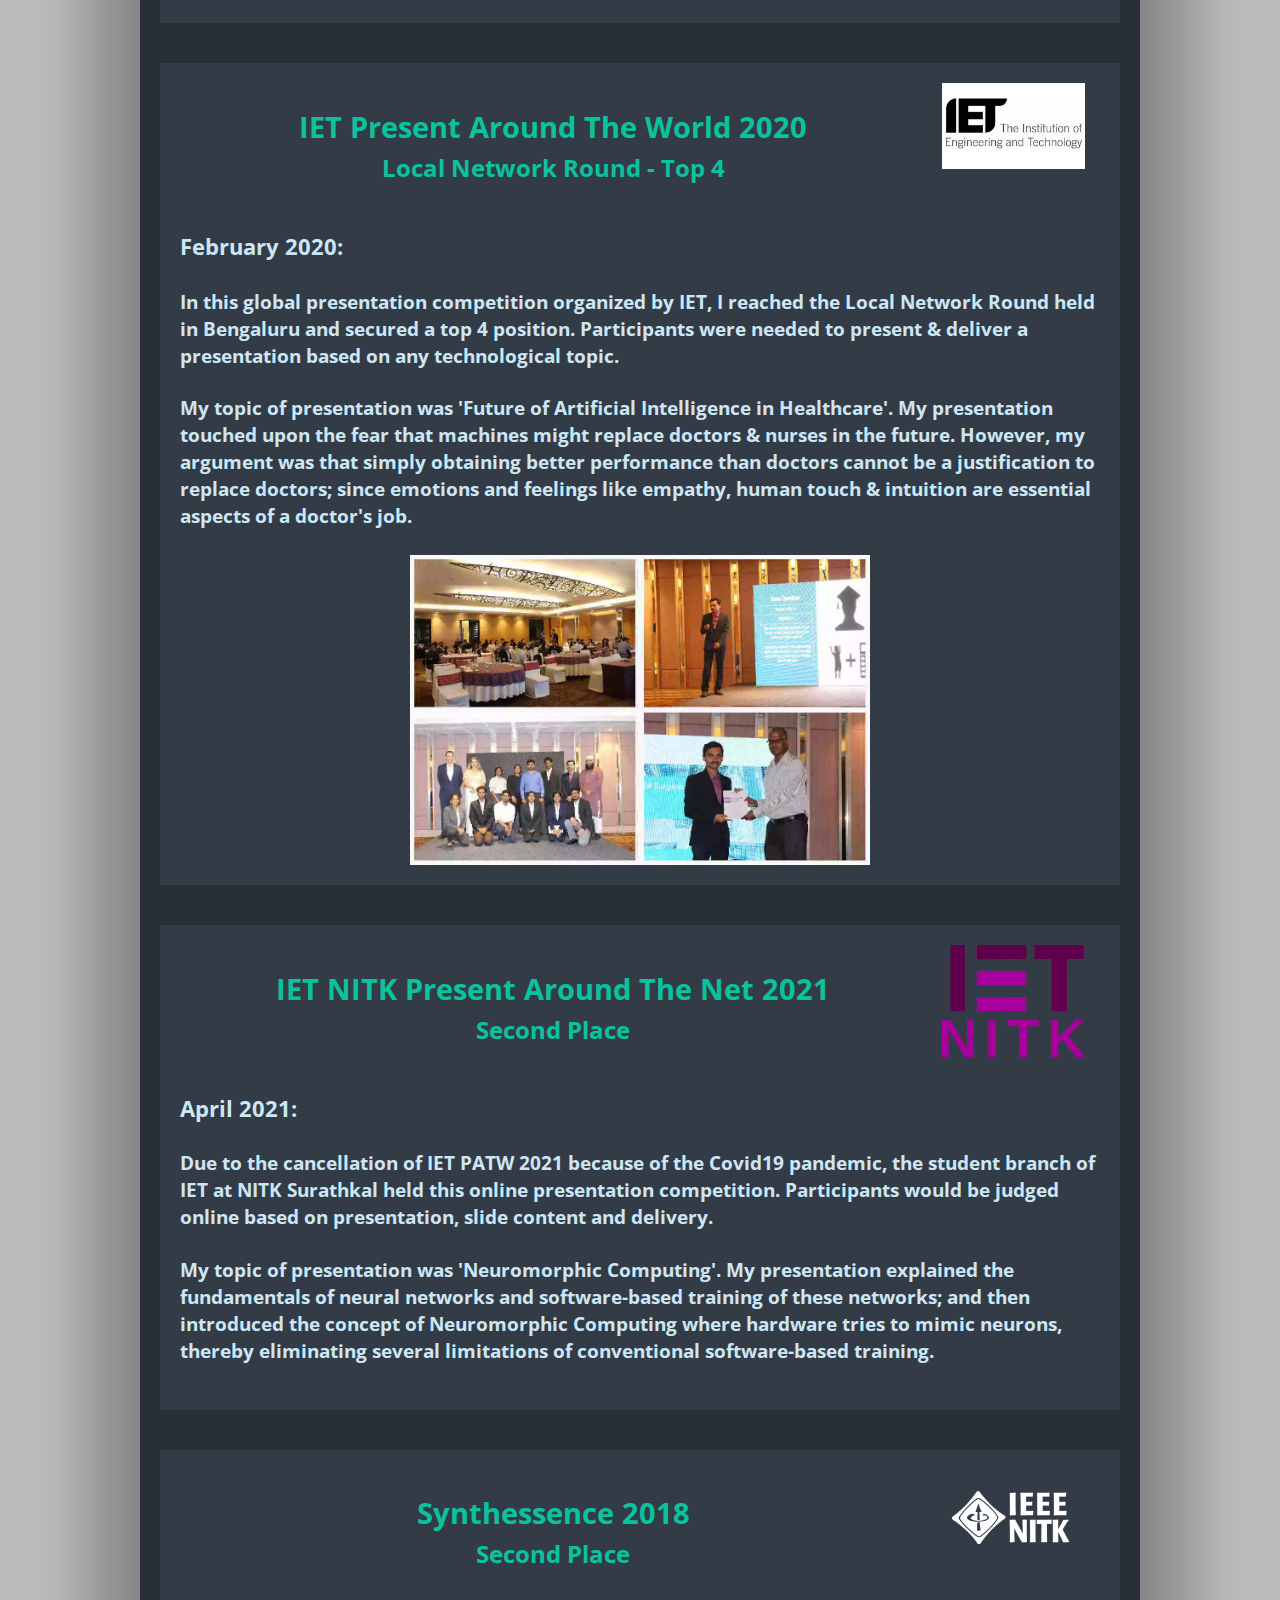
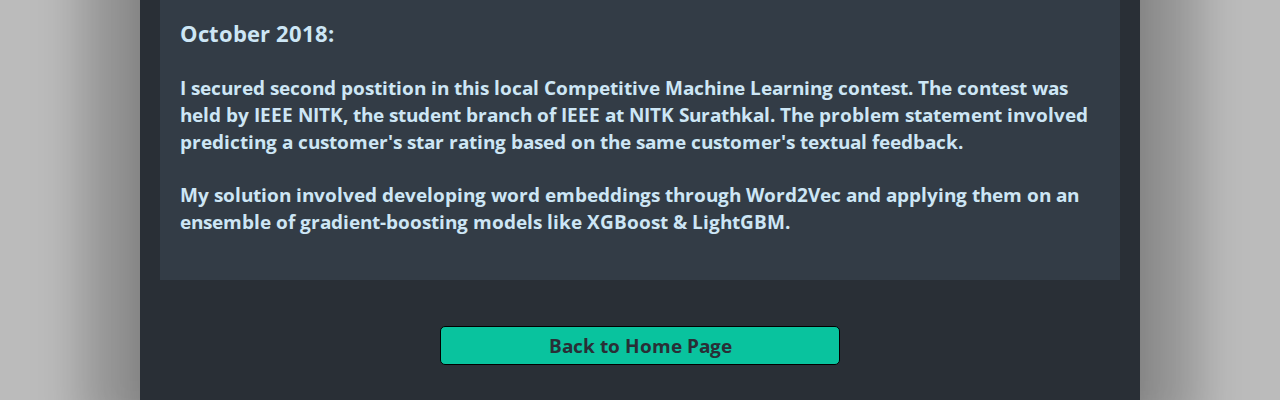
==== commit 94a86df9: "Updated content" ====
--- a/achievements.html
+++ b/achievements.html
@@ -106,6 +106,30 @@
             <div class='block'>
                 <div class="mainblock">
                     <div class="block_side">
+                        <h2>R2 Data Labs Responsible Growth Hackathon<br><small>Winner</small></h2>
+                    </div>
+                    <div class="block_side" style="flex: 0.75;">
+                        <div class='block_img'>
+                            <img src="../Images/Achievements/r2_data_labs_hackathon.png" alt="R2 Data Labs Hackathon">
+                        </div>
+                    </div>
+                </div>
+                <div class="subblock">
+                    <h3>May 2023:</h3>
+                    <h4>Organized by Rolls-Royce's R2 Data Labs and hosted on HackerEarth, I was selected as the winner of this national-level hackathon.</h4>
+                    <h4>The hackathon had an open problem statement about helping airlines identify new air travel routes in the Indian market. My proposal was called 'AIRDASHER' standing for "Analytical Intelligence for Route Development and Strategic Handling of Economic Resources" - as the name suggests, it served as an end-to-end product for airlines to identify new air routes, integrate it into their existing flight network and perform comprehensive cost & resource analysis about the viability & profitability of such new routes.</h4>
+                    <h4>I had developed a web interface where tier-I & tier-II cities were modeled based on economic, social, educational & tourism factors to pinpoint exciting new destinations for airlines. Once integrated into the airline's network, depending on different parameters like demand, flight costs, operational expenses, etc., airlines could analyze and tweak parameters to justify viability and determine profitability of starting such new flight routes.</h4>
+                    <h5>For more details about our proposal idea, you can watch our idea description video -</h5>
+                    <div class='block_frame'>
+                        <div class='block_frame_window'>
+                            <iframe class='responsive-iframe video' src="https://www.youtube.com/embed/_wftrsszOh0"></iframe> 
+                        </div>
+                    </div>
+                </div>
+            </div>
+            <div class='block'>
+                <div class="mainblock">
+                    <div class="block_side">
                         <h2>India Automobile Hackathon<br><small>Winner</small></h2>
                     </div>
                     <div class="block_side" style="flex: 0.75;">
@@ -119,6 +143,12 @@
                     <h4>A national competition organized by NEC, Mitsubishi Corporation India & Isuzu Motors India and hosted on HackerEarth, I was selected as the winner of the hackathon after multiple rounds of preparation, presentation & shortlisting.</h4>
                     <h4>The hackathon had an open problem statement about unique & innovative ways to utilize, enhance or market Isuzu's pickup trucks for the Indian market. My proposal was called 'The Rurban Traveller' - it aimed at marketing Isuzu's passenger pickups as the ideal 'Rurban' (rural + urban) vehicle since it was powerful & durable for rural terrains and also stylish & useful for urban environments.</h4>
                     <h4>Complimenting this marketing would be a mobile app - connected through IoT to an OBD2-based embedded device in the pickup. Routine mode of this mobile app included features like smart vehicle-usage monitoring and fuel-level alerts. Adventure mode included features like adventure recommendations & automatic compilation of a trip's images & videos in a visually wonderful graphic called 'Memories'.</h4>
+                    <h5>For more details about our proposal idea, you can watch our idea description video -</h5>
+                    <div class='block_frame'>
+                        <div class='block_frame_window'>
+                            <iframe class='responsive-iframe video' src="https://www.youtube.com/embed/n_vhLdWA5T0"></iframe> 
+                        </div>
+                    </div>
                 </div>
             </div>
             <div class='block'>
@@ -143,7 +173,7 @@
                     <h5>For more details about our proposal idea, you can watch our idea description video -</h5>
                     <div class='block_frame'>
                         <div class='block_frame_window'>
-                            <iframe class='responsive-iframe video' src="https://www.youtube.com/embed/f_SxFl0m42Y"></iframe> 
+                            <iframe class='responsive-iframe video' src="https://www.youtube.com/embed/XRCv2K1eP9s?list=PLCR3DBlE5tQzeM-mrDAG539wftLftTnCd"></iframe> 
                         </div>
                     </div>
                 </div>
@@ -182,6 +212,24 @@
                     <h4>A national competition organized by NEC & Mitsubishi Corporation India and hosted on HackerEarth, I was among the top 20 finalists qualified for the final hackathon.</h4>
                     <h4>The hackathon had an open problem statement about adding value to Indian middle-class residential properties through technological solutions. My proposal idea was called 'Reassurance Chatbot'. My proposal involved developing a personalized chatbot to provide reassurance to customers who have invested in under-construction projects.</h4>
                     <h4>The chatbot can not only answer simple general questions of the customers, but is also capable of providing a personlized experience through the use of 'NL-to-SQL'. Essentially, the chatbot can answer customer-specific personal questions by converting the question to an SQL query and then fetching the answer from a database. The chatbot can also help provide customers with real-time updates about the construction to reassure them about the risks of under-construction projects. Using the current progress, it is also capable of forecasting the date of completion using multiple Time Series Forecasting models.</h4>
+                </div>
+            </div>
+            <div class='block'>
+                <div class="mainblock">
+                    <div class="block_side">
+                        <h2>Worldwide AI Hackathon<br><small>Semi-Finalist</small></h2>
+                    </div>
+                    <div class="block_side" style="flex: 0.75;">
+                        <div class='block_img'>
+                            <img src="../Images/Achievements/wow_ai_hackathon.jpg" alt="WOW AI Hackathon">
+                        </div>
+                    </div>
+                </div>
+                <div class="subblock">
+                    <h3>September 2023:</h3>
+                    <h4>An international competition of WowDAO, I was among the semi-finalists for the Synthetic Data Applications theme.</h4>
+                    <h4>The hackathon had an open problem statement about innovating sythetic data usage in sectors with limited real datasets. My proposal was called "Signalytics" which was a simulation & analytics tool for testing different kinds of dynamic traffic signal scheduling algorithms for various traffic conditions.</h4>
+                    <h4>Since dynamic traffic light scheduling can drastically improve traffic at busy intersections, Signalytics provided an interface where algorithms can be quantitatively judged across several unique metrics. Also capable of visually simulating algorithms in different kinds of traffic conditions, Signalytics can help in bringing up confidence when introducing such algorithms to the real-world.</h4>
                 </div>
             </div>
             <div class='block'>
@@ -257,7 +305,7 @@
             </div>
         </div>
         <div class="go_back">
-            <a href="../index.html#achievements"><h4>Back to Main Webpage</h4></a>
+            <a href="../index.html#achievements"><h4>Back to Home Page</h4></a>
         </div>
     </main>
 </body>